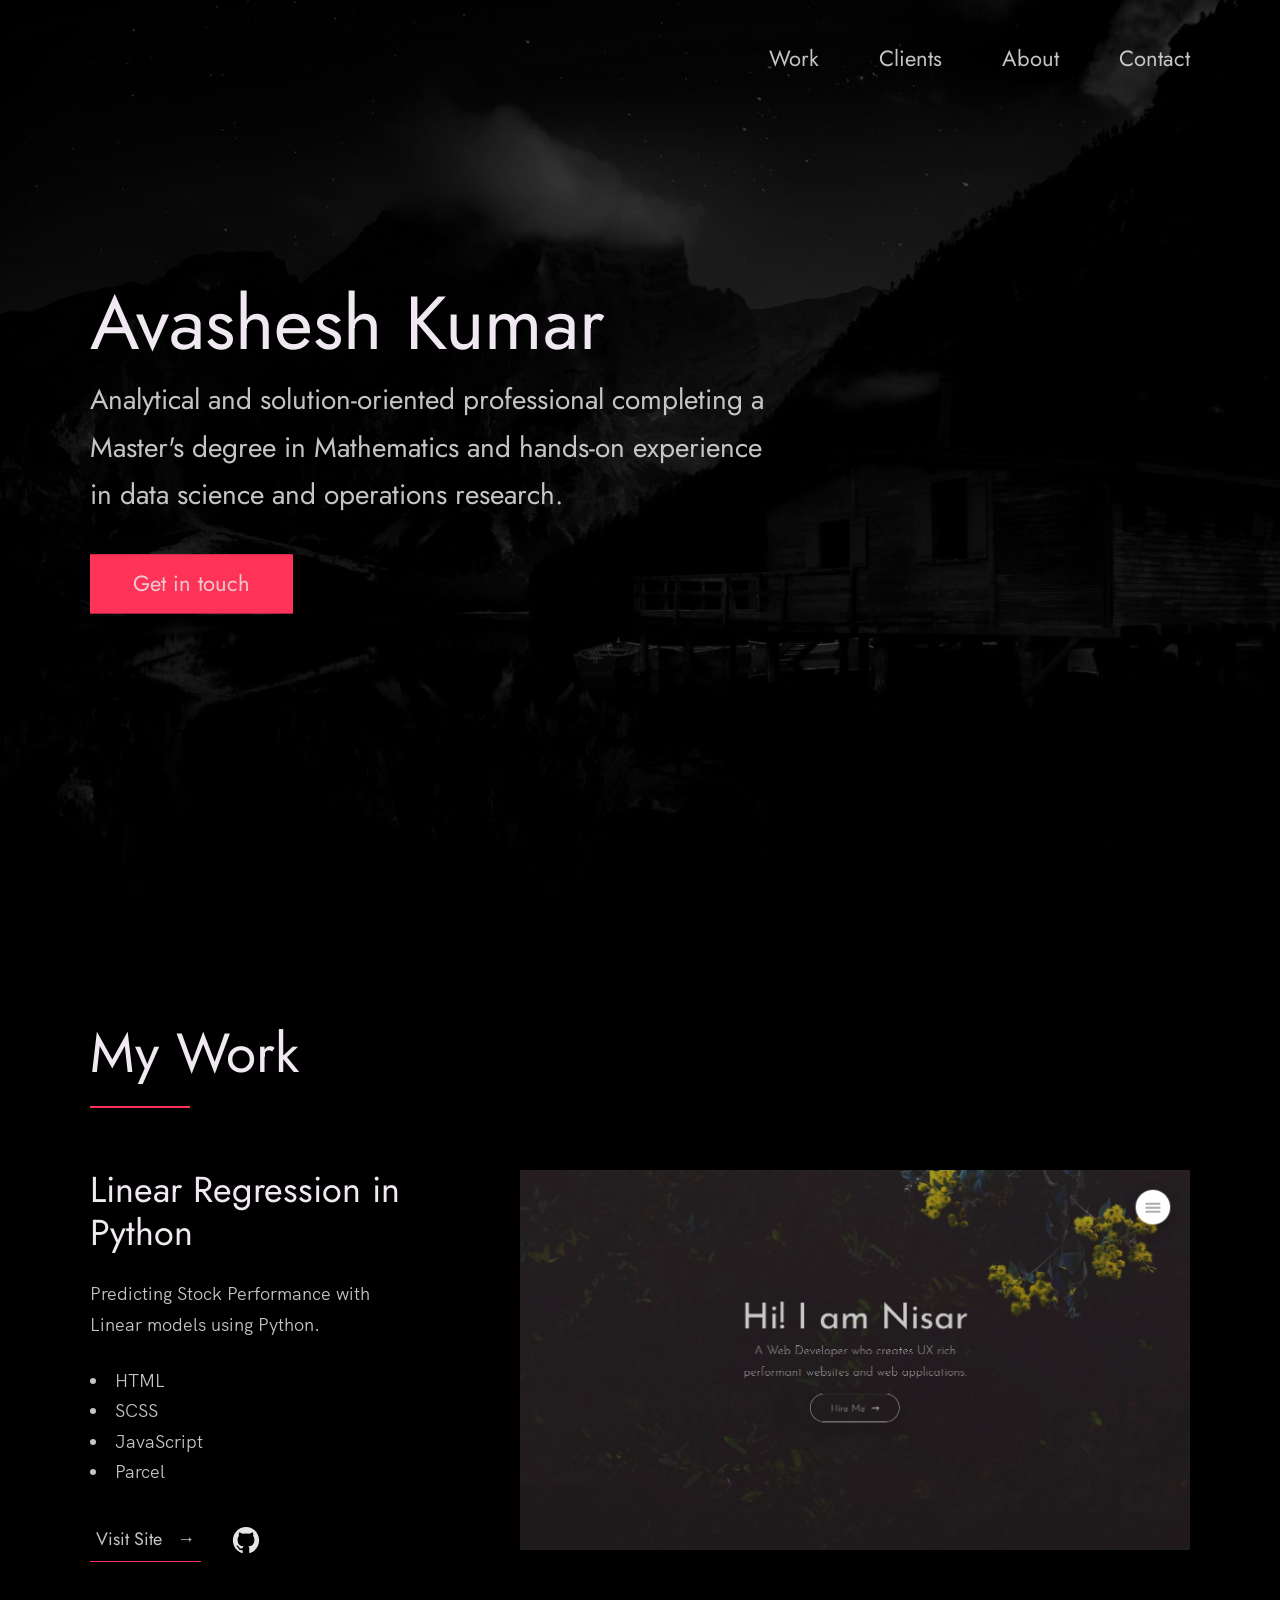
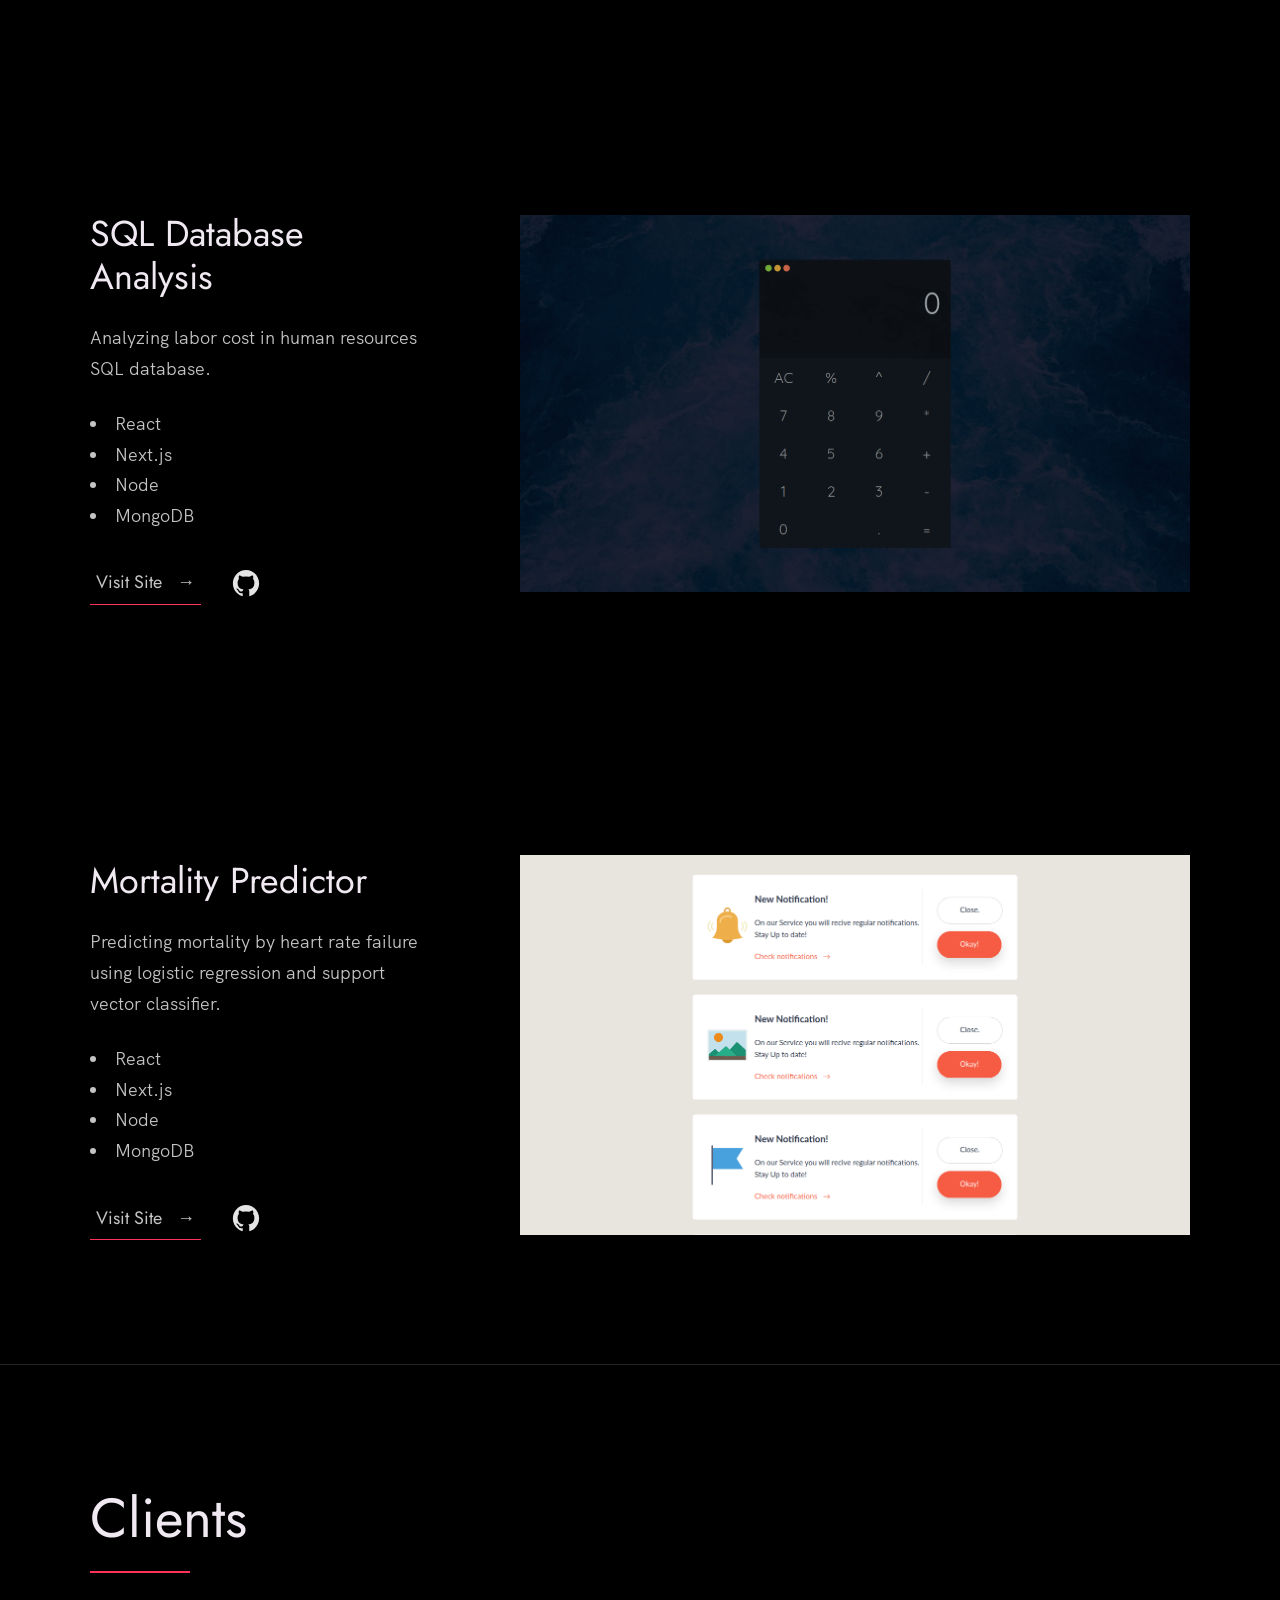
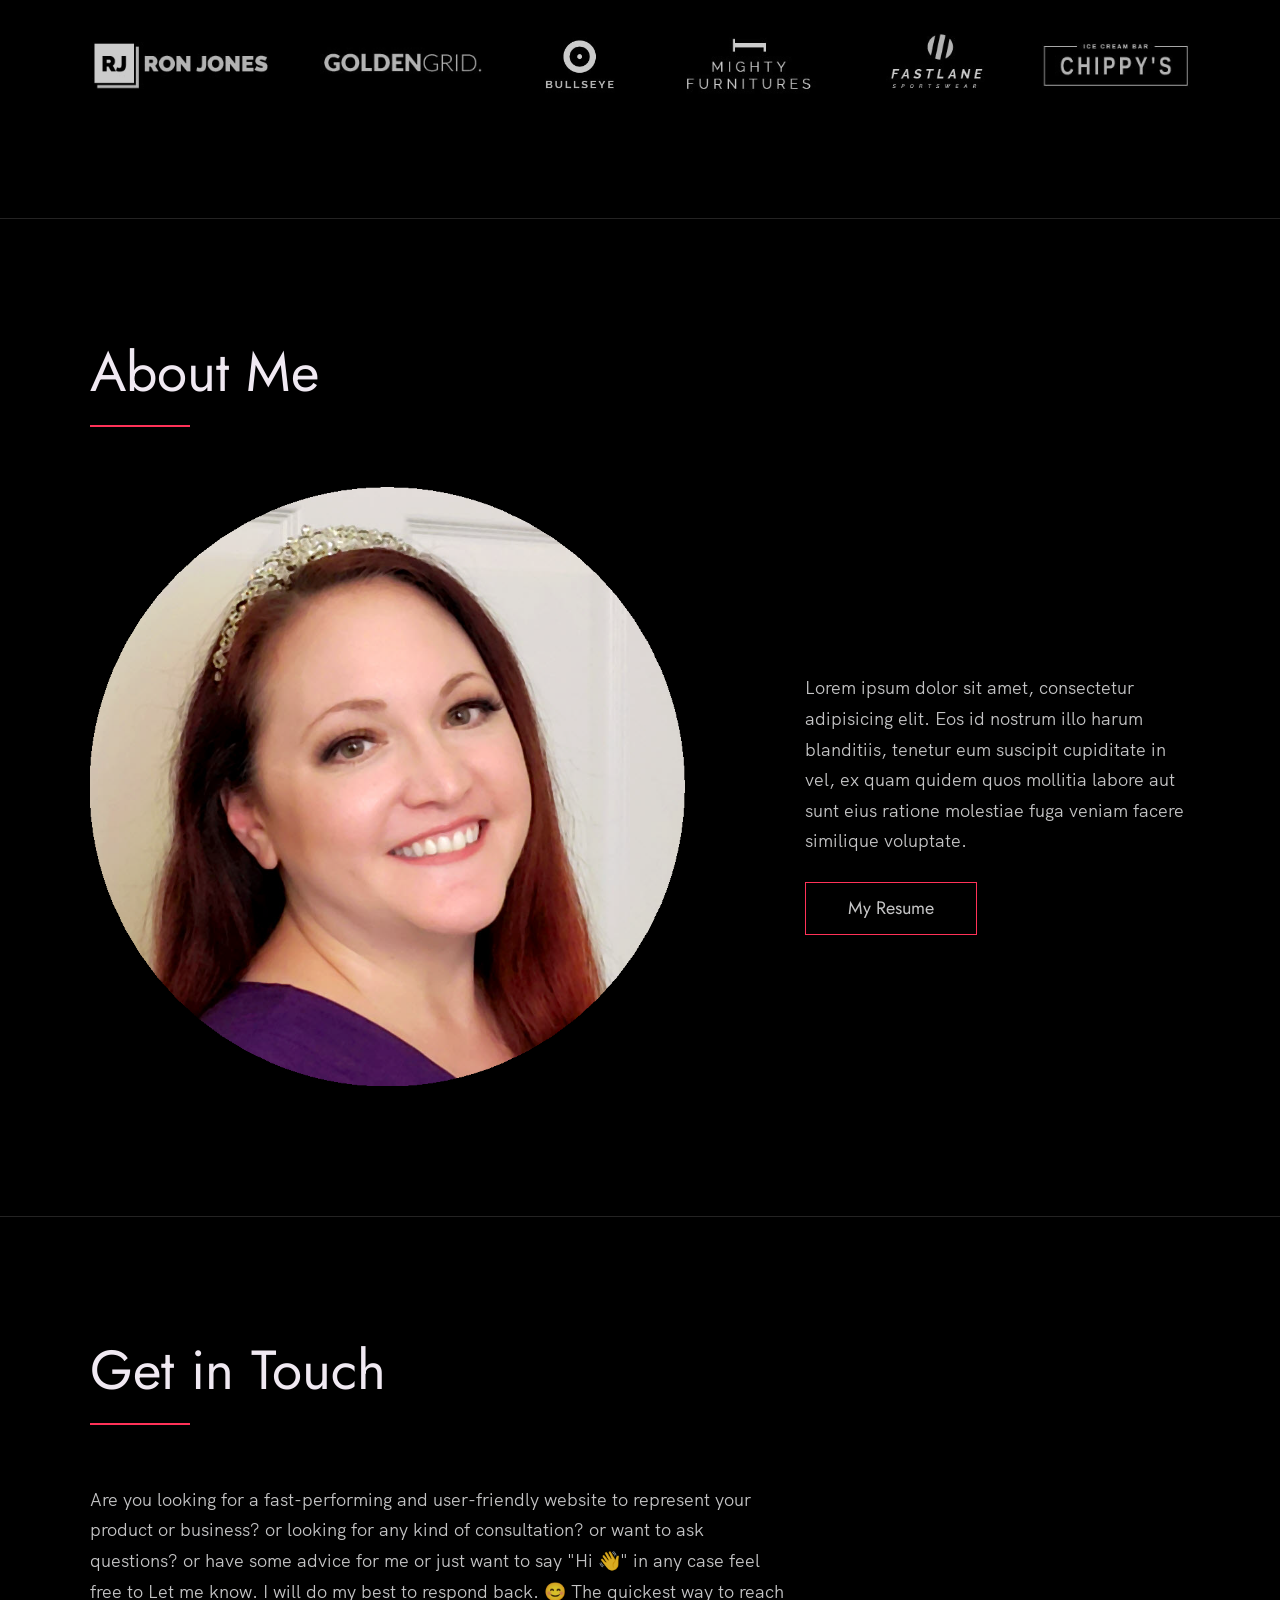
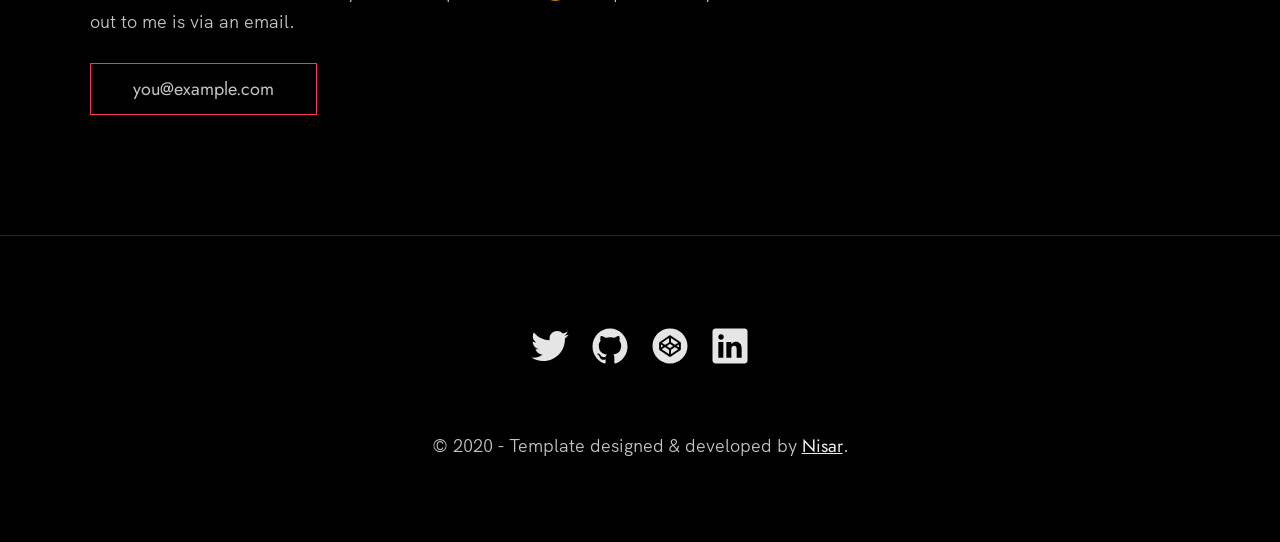
==== index.html @ 76721d49 "Update index.html" ====
<!-- 
  Hello 😊.

  This template is designed and developed by Nisar Hassan Naqvi
  for anyone to use for free or customize the way they like.

  Github Repo: https://github.com/nisarhassan12/portfolio-template/
  My Website: https://nisar.dev

  For business & inquires, contact me => syednisarhassan12@gmail.com
-->

<!--
  Follow the instructions written in comments to create your stunning portfolio
-->

<!DOCTYPE html>
<html lang="en">

<head>
  <meta charset="UTF-8" />
  <meta name="viewport" content="width=device-width, initial-scale=1.0" />
  <link rel="shortcut icon" type="image/png" href="./images/favicon.png" />

  <!-- Put your site title here -->
  <title>
    Avashesh Kumar | Data Scientist, Mathematics Graduate.
  </title>

  <meta name="description" content="Skilled in Python programming, data analysis, and algorithm development, combined with excellent problem-solving capabilities and a dedication to continuous learning.">
  <!-- Add some coding keywords below, Ex: (React, CSS etc) -->
  <meta name="keywords" content="Avashesh Kumar, Python, Data Science, AWS, Machine Learning, SQL, Tableau." />
  <link rel="stylesheet" href="index.css" />
</head>

<body>

  <!-- ***** Header ***** -->

  <header class="header" role="banner" id="top">
    <div class="row">
      <nav class="nav" role="navigation">
        <ul class="nav__items">
          <li class="nav__item"><a href="#work" class="nav__link">Work</a></li>
          <li class="nav__item"><a href="#clients" class="nav__link">Clients</a></li>
          <li class="nav__item">
            <a href="#about" class="nav__link">About</a>
          </li>
          <li class="nav__item">
            <a href="#contact" class="nav__link">Contact</a>
          </li>
        </ul>
      </nav>
    </div>
    <div class="header__text-box row">
      <div class="header__text">
        <h1 class="heading-primary">
          <!-- Replace the following name with your name -->
          <span>Avashesh Kumar</span>
        </h1>
        <!-- Put a small paragraph about yourself -->
        <p>Analytical and solution-oriented professional completing a Master's degree in Mathematics and hands-on experience in data science and operations research.</p>
        <a href="#contact" class="btn btn--pink">Get in touch</a>
      </div>
    </div>
  </header>

  <main role="main">

    <!-- ***** Work ***** -->

    <section class="work" id="work">
      <div class="row">
        <h2>My Work</h2>
        <div class="work__boxes">

          <!-- Each div with the work__box class is a project. -->

          <div class="work__box">
            <div class="work__text">
              <h3>Linear Regression in Python</h3>
              <p>
                Predicting Stock Performance with Linear models using Python.
              </p>
              <ul class="work__list">
                <li>HTML</li>
                <li>SCSS</li>
                <li>JavaScript</li>
                <li>Parcel</li>
              </ul>

              <div class="work__links">
                <a href="https://github.com/Avashesh07/Avashesh07.github.io/tree/main/Analyse%20stock%20performance%20with%20linear%20regression" target="_blank" class="link__text">
                  Visit Site <span>&rarr;</span>
                </a>
                <a href="https://github.com/Avashesh07/Avashesh07.github.io/tree/main/Analyse%20stock%20performance%20with%20linear%20regression" title="View Source Code" target="_blank">
                  <img src="./images/github.svg" class="work__code" alt="GitHub">
                </a>
              </div>
            </div>
            <div class="work__image-box">
              <img src="./images/project-1.png" class="work__image" alt="Project 1" />
            </div>
          </div>

          <div class="work__box">
            <div class="work__text">
              <h3>SQL Database Analysis</h3>
              <p>
                Analyzing labor cost in human resources SQL database.
              </p>
              <ul class="work__list">
                <li>React</li>
                <li>Next.js</li>
                <li>Node</li>
                <li>MongoDB</li>
              </ul>

              <div class="work__links">
                <a href="#" class="link__text">
                  Visit Site <span>&rarr;</span>
                </a>
                <a href="#">
                  <img src="./images/github.svg" class="work__code" title="View Source Code" alt="GitHub">
                </a>
              </div>
            </div>
            <div class="work__image-box">
              <img src="./images/project-2.png" class="work__image" alt="Project 1" />
            </div>
          </div>

          <div class="work__box">
            <div class="work__text">
              <h3>Mortality Predictor</h3>
              <p>
                Predicting mortality by heart rate failure using logistic regression and support vector classifier.
              </p>
              <ul class="work__list">
                <li>React</li>
                <li>Next.js</li>
                <li>Node</li>
                <li>MongoDB</li>
              </ul>

              <div class="work__links">
                <a href="#" class="link__text">
                  Visit Site <span>&rarr;</span>
                </a>
                <a href="#">
                  <img src="./images/github.svg" class="work__code" title="View Source Code" alt="GitHub">
                </a>
              </div>
            </div>
            <div class="work__image-box">
              <img src="./images/project-3.png" class="work__image" alt="Project 3" />
            </div>
          </div>
        </div>
      </div>
    </section>

    <!-- ***** Clients ***** -->

    <section class="client" id="clients">
      <div class="row">
        <h2>Clients</h2>
        <div class="client__logos">
          <!-- Add logos of the clients or companies you'have worked with. -->
          <img src="./images/ronjones.png" class="client__logo" alt="Company 2" />
          <img src="./images/goldengrid.png" class="client__logo" alt="Company 3" />
          <img src="./images/bullseye.png" class="client__logo" alt="Company 1" />
          <img src="./images/mighty-furnitures.png" class="client__logo" alt="Company 1" />
          <img src="./images/fastlane.png" class="client__logo" alt="Company 3" />
          <img src="./images/chippy.png" class="client__logo" alt="Company 1" />
        </div>
      </div>
    </section>

    <!-- ***** About ***** -->

    <section class="about" id="about">
      <div class="row">
        <h2>About Me</h2>
        <div class="about__content">
          <div class="about__text">
            <!-- Replace the below paragraph with info about yourself -->
            <p>
              Lorem ipsum dolor sit amet, consectetur adipisicing elit. Eos id
              nostrum illo harum blanditiis, tenetur eum suscipit cupiditate
              in vel, ex quam quidem quos mollitia labore aut sunt eius
              ratione molestiae fuga veniam facere similique voluptate.
            </p>
            <!-- Provide a link to your resume -->
            <a href="#" class="btn">My Resume</a>
          </div>

          <div class="about__photo-container">
            <!-- Add a nice photo of yourself -->
            <img class="about__photo" src="./images/shelley.png" alt="" />
          </div>
        </div>
      </div>
    </section>
  </main>

  <!-- ***** Contact ***** -->

  <section class="contact" id="contact">
    <div class="row">
      <h2>Get in Touch</h2>
      <div class="contact__info">
        <p>
          Are you looking for a fast-performing and user-friendly website to
          represent your product or business? or looking for any kind of
          consultation? or want to ask questions? or have some advice for me
          or just want to say "Hi 👋" in any case feel free to Let me know. I
          will do my best to respond back. 😊 The quickest way to reach out to
          me is via an email.
        </p>
        <!-- Replace the email with yours -->
        <a href="mailto:you@example.com" class="btn">you@example.com</a>
      </div>
    </div>
  </section>

  <!-- ***** Footer ***** -->

  <footer role="contentinfo" class="footer">
    <div class="row">
      <!-- Update the links to point to your accounts -->
      <ul class="footer__social-links">
        <li class="footer__social-link-item">
          <a href="https://twitter.com/nisarhassan12/" title="Link to Twitter Profile">
            <img src="./images/twitter.svg" class="footer__social-image" alt="Twitter">
          </a>
        </li>
        <li class="footer__social-link-item">
          <a href="https://github.com/nisarhassan12/" title="Link to Github Profile">
            <img src="./images/github.svg" class="footer__social-image" alt="Github">
          </a>
        </li>
        <li class="footer__social-link-item">
          <a href="https://codepen.io/nisar_hassan" title="Link to Codepen Profile">
            <img src="./images/codepen.svg" class="footer__social-image" alt="Codepen">
          </a>
        </li>
        <li class="footer__social-link-item">
          <a href=https://www.linkedin.com/in/nisar-hassan-naqvi-413466199/">
            <img src="./images/linkedin.svg" title="Link to Linkedin Profile" class="footer__social-image" alt="Linkedin">
          </a>
        </li>
      </ul>

      <!-- If you give me some credit by keeping the below paragraph, will be huge for me 😊 Thanks. -->
      <p>
        &copy; 2020 - Template designed & developed by <a href="https://nisar.dev" class="link">Nisar</a>.
      </p>
      <div class="footer__github-buttons">
        <iframe
          src="https://ghbtns.com/github-btn.html?user=nisarhassan12&repo=portfolio-template&type=watch&count=true"
          frameborder="0" scrolling="0" width="170" height="20" title="Watch Portfolio Template on GitHub">
        </iframe>
      </div>
    </div>
  </footer>

  <a href="#top" class="back-to-top" title="Back to Top">
    <img src="./images/arrow-up.svg" alt="Back to Top" class="back-to-top__image"/>
  </a>
  <script src="./index.js"></script>
</body>

</html>
---- index.css ----
/* --------------------------------------- */
/* ----- Basic Setup ----- */
/* --------------------------------------- */

@font-face {
    font-family: 'Hk Grotesk';
    font-style: normal;
    font-weight: 400;
    src: url('./fonts/HKGrotesk-Regular.woff') format('woff');
}

@font-face {
    font-family: 'Jost';
    font-style: normal;
    font-weight: 400;
    src: url('./fonts/Jost-Regular.ttf') format('woff');
}

* {
    margin: 0;
    padding: 0;
    box-sizing: inherit;
}

:root {
    --font-size-small: 1.8rem;
    --font-size-normal: 2.2rem;
    --font-size-medium: 2.8rem;
    --font-size-medium-1: 3.6rem;
    --font-size-large: 5.5rem;
    --font-size-huge: 7.5rem;
    --font-stack: 'Hk Grotesk', sans-serif;

    --line-height-normal: 1.7;
    --line-height-small: 1.2;

    --black: #000;
    --pink: #ff3258;
    --white: #f0e9f2;
    --white-1: #e5e5e6da;


    --container-max-width: 1180px;
    --container-normal-width: 800px;
    --container-medium-width: 700px; 
    --container-small-width: 500px;

    --gutter-huge: 12rem;
    --gutter-medium: 6rem;
    --gutter-normal: 3rem;
    --gutter-small-1: 2.5rem;
    --gutter-small: 2rem;

    --border-light: 1px solid rgb(36, 35, 35);
}

html {
    font-size: 62.5%; /* (16/10)*100 = 62.5% => 1rem = 10px */
    box-sizing: border-box;
    scroll-behavior: smooth;
}

@media(max-width: 1000px) {
    html {
        font-size: 52%;
    }
}

body {
    font-size: var(--font-size-small);
    font-family: var(--font-stack);
    font-weight: 400;
    color: var(--white-1);
    line-height: var(--line-height-normal);
    background: var(--black);
    overflow-x: hidden;
}

.row {
    max-width: var(--container-max-width);
    margin: 0 auto;
}

@media(max-width: 1340px) {
    .row {
        max-width: 1100px;
    }
}

@media(max-width: 1240px) {
    .row {
        padding: 0 var(--gutter-medium);
    }
}

@media(max-width: 600px) {
    .row {
        padding: 0 var(--gutter-normal);
    }
}

@media(max-width: 600px) {
    .row {
        padding: 0 var(--gutter-small);
    }
}

section {
    padding: var(--gutter-huge) 0;
    border-bottom: var(--border-light);
}

img {
    object-fit: contain;
    max-width: 100%;
}

/* --------------------------------------- */
/* ----- Headlines and Paragraphs ----- */
/* --------------------------------------- */

h1,
h2,
h3 {
    font-family: 'Jost', sans-serif;
    font-weight: 400;
    line-height: var(--line-height-small);
    color: var(--white);
}

.heading-primary {
    line-height: 1;
    font-size: var(--font-size-huge);
    font-weight: 400;
}

@media(max-width: 900px) {
    .heading-primary {
        font-size: 6.5rem;
    }
}

h2 {
    font-size: var(--font-size-large);
    margin-bottom: var(--gutter-medium);
}

h2::after {
    content: '';
    display: block;
    height: 2px;
    width: 10rem;
    background: var(--pink);
    margin: var(--gutter-small) 0;
}

h3 {
    font-size: var(--font-size-medium-1);
    margin-bottom: var(--gutter-small);
}

@media(max-width: 500px) {
    .heading-primary {
        font-size: var(--font-size-large);
    }

    h2 {
        font-size: var(--font-size-medium-1);
    }

    h3 {
        font-size: var(--font-size-medium);
    }
}

p {
    margin: var(--gutter-small-1) 0;
}

@media(max-width: 900px) {
    p { 
        max-width: var(--container-small-width);
    }
}

/* --------------------------------------- */
/* ----- Buttons and Links ----- */
/* --------------------------------------- */

a {
    color: var(--white);
    font-weight: 400;
    font-family: 'Jost', sans-serif;
    transition: all .2s;
    outline: 2px solid transparent;
}

::-moz-focus-inner {
    border: 0;
}

button:focus,
a:focus {
    outline: 2px solid var(--pink);
}

body:not(.user-is-tabbing) button:focus,
body:not(.user-is-tabbing) a:focus {
    outline: none;
}

.link:hover {
    color: var(--pink);
}

.btn {
    position: relative;
    display: inline-block;
    padding: 1rem 4.2rem;
    text-decoration: none;
    color: inherit;
    border: 1px solid  var(--pink);
    font-weight: 400;
}

.btn:focus {
    outline: none;
}

.btn::after {
    content: '';
    display: block;
    position: absolute;
    top: 0;
    left: 0;
    right: 100%;
    background: var(--white);
    height: 100%;
    z-index: -1;
    transition: all 0.2s cubic-bezier(1, 0.68, 0.16, 0.9);
}

.btn:hover::after,
.btn:focus::after {
    right: 0;
    background: var(--pink);
}

.btn--pink {
    background: var(--pink);
    transition: all 0.2s;
}

.btn--pink::after {
    display: none;
}

.btn--pink:hover,
.btn--pink:focus {
    background: transparent;
}

.link__text {
    position: relative;
    display: inline-block;
    padding: .6rem;
    color: inherit;
    text-decoration: none;
    border-bottom: 1px solid var(--pink);
}

.link__text::after {
    content: '';
    display: block;
    position: absolute;
    top: 0;
    left: 0;
    right: 100%;
    background: var(--white);
    height: 100%;
    z-index: -1;
    transition: all 0.2s cubic-bezier(1, 0.68, 0.16, 0.9);
}

.link__text:focus {
    outline: none;
}

.link__text:hover::after,
.link__text:focus:after {
    right: 0;
    background: var(--pink);
}

.link__text span {
    padding-left: 1rem;
    font-family: sans-serif;
}

/* ----- Back to Top ----- */

.back-to-top {
    position: fixed;
    bottom: 4rem;
    right: 4rem;
    display: flex;
    justify-content: center;
    align-items: center;
    height: 5.5rem;
    width: 5.5rem;
    background-color: var(--pink);
    border-radius: 50%;
    z-index: 10;
    visibility: hidden;
    transition: all .4s;
}

.back-to-top__image {
    height: 70%;
}

@media(max-width: 900px) {
    .back-to-top {
        right: 2rem;
    }
}

@media(max-width: 500px) {
    .back-to-top {
        right: 1rem;
    }
}

/* --------------------------------------- */
/* ----- Navigation ----- */
/* --------------------------------------- */

.nav {
    display: flex;
    justify-content: flex-end;
    padding: var(--gutter-normal) 0;
}

.nav__items {
    display: flex;
    list-style: none;
}

.nav__item:not(:last-child) {
    margin-right: var(--gutter-medium);
}

@media(max-width: 500px) {
    .nav {
        justify-content: center;
    }
}

@media(max-width: 400px) {
    .nav__item:not(:last-child) {
        margin-right: var(--gutter-normal);
    }
}

@media(max-width: 300px) {
    .nav {
        font-size: var(--font-size-small);
    }
}

.nav__link {
    position: relative;
    display: inline-block;
    padding: 1rem 0;
    text-decoration: none;
    color: inherit;
    transition: all .2s;
}

.nav__link::after {
    content: '';
    position: absolute;
    bottom: 0;
    left: 0;
    right: 100%;
    display: inline-block;
    height: 1rem;
    background: var(--white);
    transition: all 0.25s cubic-bezier(1, 0.68, 0.16, 0.9);
}

.nav__link:hover {
    color: var(--pink);
}

.nav__link:hover::after {
    right: 0;
    height: 2px;
    background: var(--pink);
}

/* --------------------------------------- */
/* ----- Header ----- */
/* --------------------------------------- */

.header {
    background: linear-gradient(rgba(0,0,0, .1), rgba(0,0,0, .4)), 
        url('./images/header.jpg');
    height: 100vh;
    background-size: cover;
    background-position: center;
    background-attachment: fixed;
    font-size: var(--font-size-normal);
}

.header__text {
    position: absolute;
    top: 50%;
    transform: translateY(-50%);
}

.header__text p {
    margin: 1.5rem 0 3.5rem;
    max-width: var(--container-medium-width);
    font-family: 'Jost', sans-serif;
    font-size: var(--font-size-medium);
}

@media(max-width: 500px) {
    .header {
        text-align: center;
    }

    .header__text p {
        transform: scale(.8);
    }
}

/* --------------------------------------- */
/* ----- Work ----- */
/* --------------------------------------- */

.work__box {
    display: flex;
    align-items: center;
}

@media(max-width: 900px) {
    .work__box {
        align-items: initial;
        flex-direction: column-reverse;
    }
}

.work__box:not(:last-child) {
    margin-bottom: 25rem;
}

@media(max-width: 500px) {
    .work__box:not(:last-child) {
        margin-bottom: 20rem;
    }
}

.work__links {
    display: flex;
    align-items: center;
}

.work__text {
    flex: 0 0 30%;
}

.work__list {
    /* list-style-type: square; */
    list-style-position: inside;
    margin-bottom: var(--gutter-normal);
}

.work__code {
    display: block;
    height: 3rem;
    margin-left: var(--gutter-normal);
    transition: all .3s;
}

.work__code:hover {
    transform: scale(1.2);
}

.work__image-box {
    margin-bottom: var(--gutter-normal);
}

@media(min-width: 901px) {
    .work__image-box {
        flex: 1;
        margin: 0 0 0 10rem;
    }
}

@media(max-width: 900px) {
    .work__code {
        height: 4rem;
    }
}

/* --------------------------------------- */
/* ----- Clients ----- */
/* --------------------------------------- */

.client__logos {
    display: flex;
    justify-content: space-between;
    filter: invert(100%) grayscale(100%) opacity(.8);
}

.client__logo {
    height: 6.5rem;
    max-width: 18rem;
}

@media(max-width: 1240px) {
    .client__logos {
        overflow-x: scroll;
        padding: var(--gutter-normal);
    }

    .client__logo:not(:last-of-type) {
        margin-right: var(--gutter-medium);
    }
}

/* --------------------------------------- */
/* ----- About ----- */
/* --------------------------------------- */

.about__content {
    display: flex;
    flex-direction: row-reverse;
    align-items: center;
}

@media(max-width: 900px) {
    .about__content {
        flex-direction: column-reverse;
        align-items: initial;
    }
}

.about__photo-container {
    margin-bottom: var(--gutter-normal);
}

@media(min-width: 901px) {
    .about__text {
        flex: 0 0 35%;
    }
    
    .about__photo-container {
        flex: 1;
        margin: 0 var(--gutter-huge) 0 0;
    }
}

/* --------------------------------------- */
/* ----- Contact ----- */
/* --------------------------------------- */

.contact__info {
    max-width: var(--container-medium-width);
}

/* --------------------------------------- */
/* ----- Footer ----- */
/* --------------------------------------- */

.footer {
    text-align: center;
    padding: var(--gutter-medium) 0 var(--gutter-normal);
}

.footer__social-links {
    display: flex;
    justify-content: center;
    padding: var(--gutter-normal) 0;
    list-style: none;
}

.footer__social-link-item:not(:last-of-type) {
    margin-right: var(--gutter-small);
}

.footer__social-image {
    height: 4rem;
}

.footer__github-buttons {
    display: flex;
    justify-content: center;
}

.footer__github-buttons iframe {
    height: 2.5rem;
    width: 84px;
    transform: translateY(3px);
}

@media(max-width: 500px) {
    .footer {
        padding: var(--gutter-medium) 0;
    } 
}
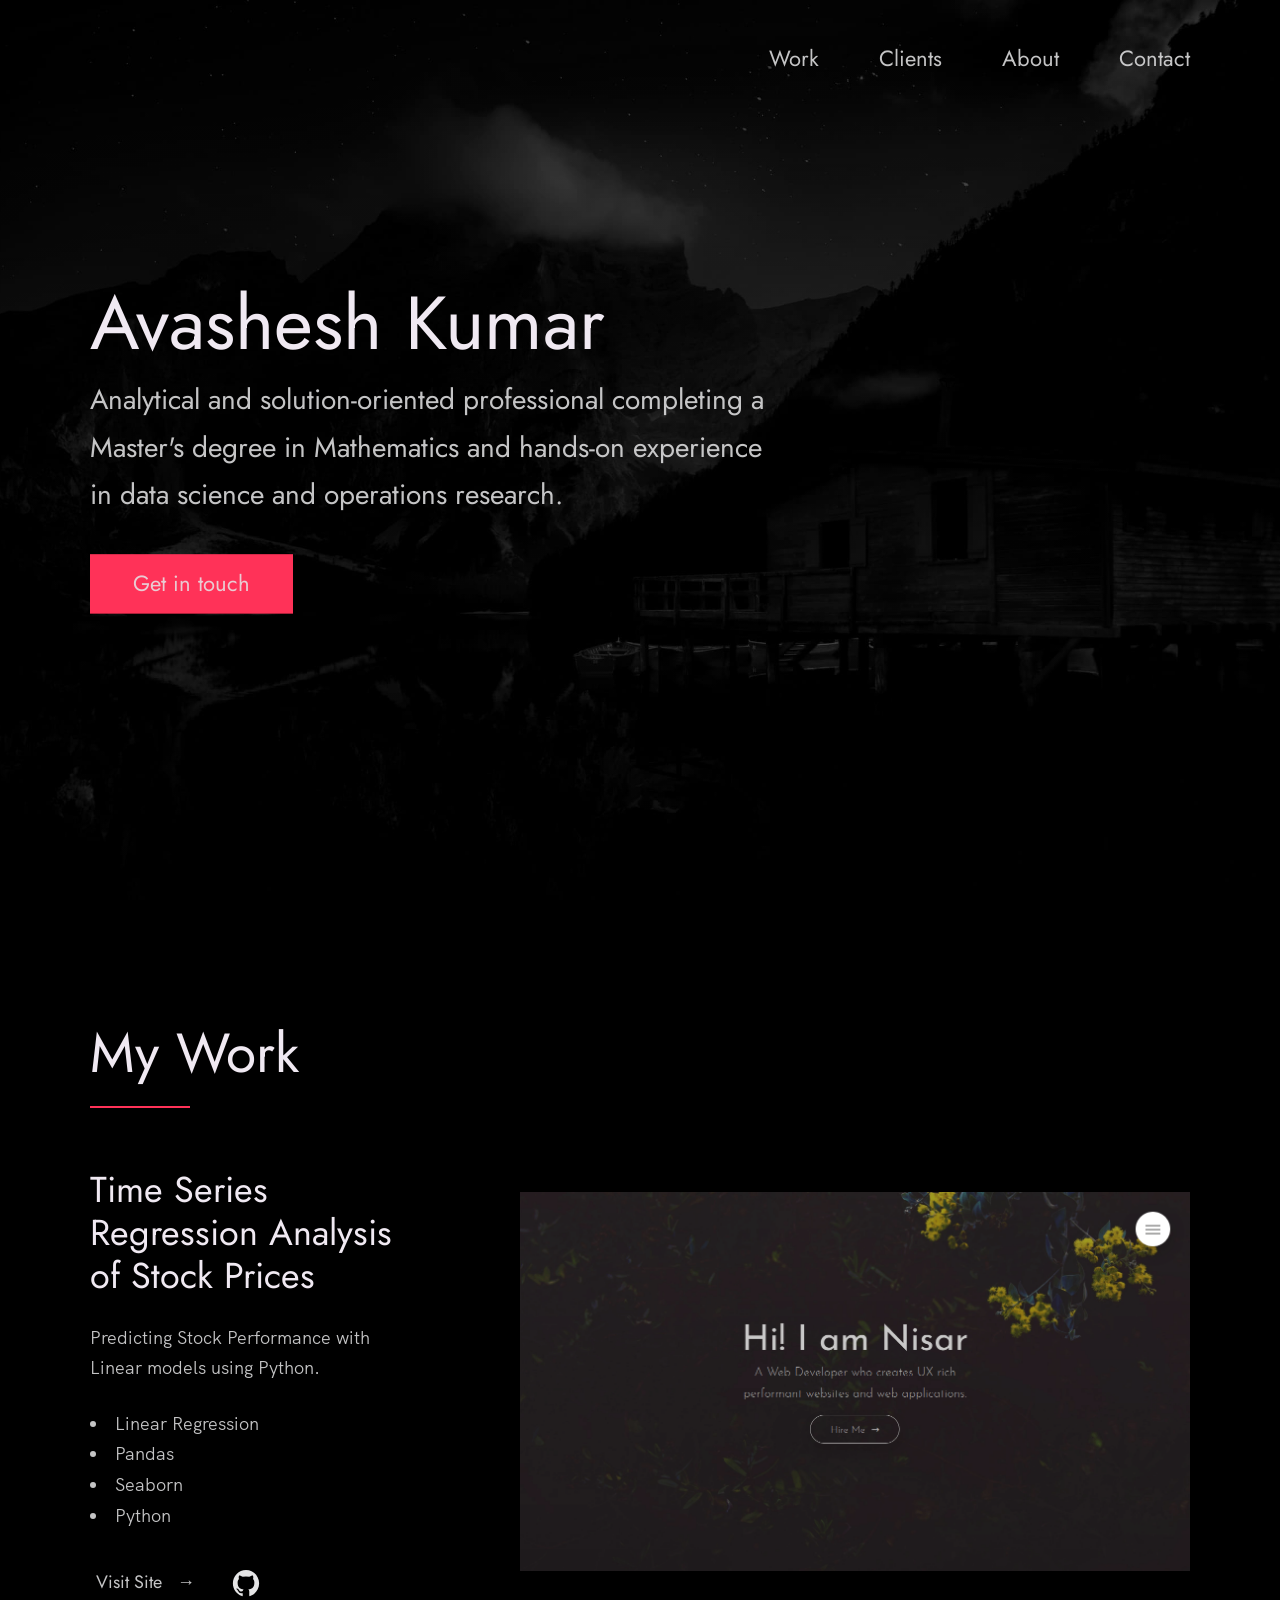
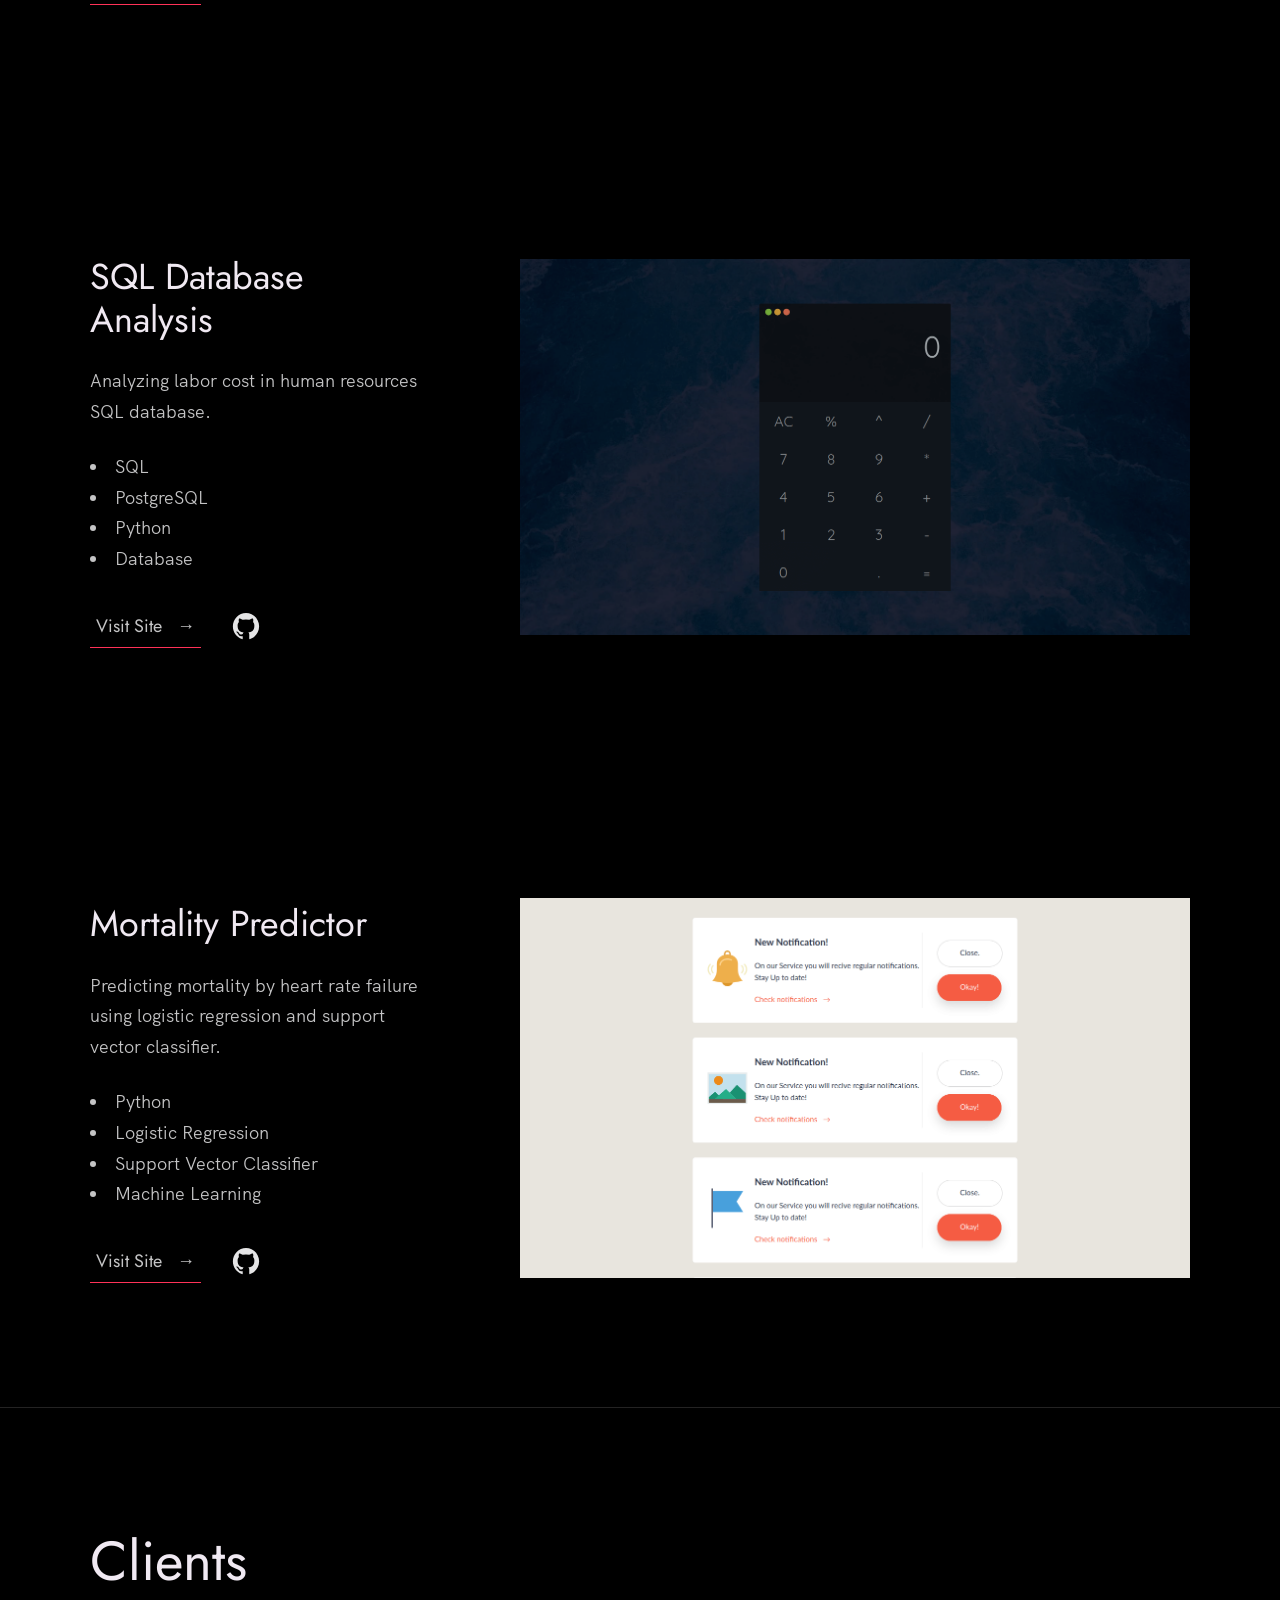
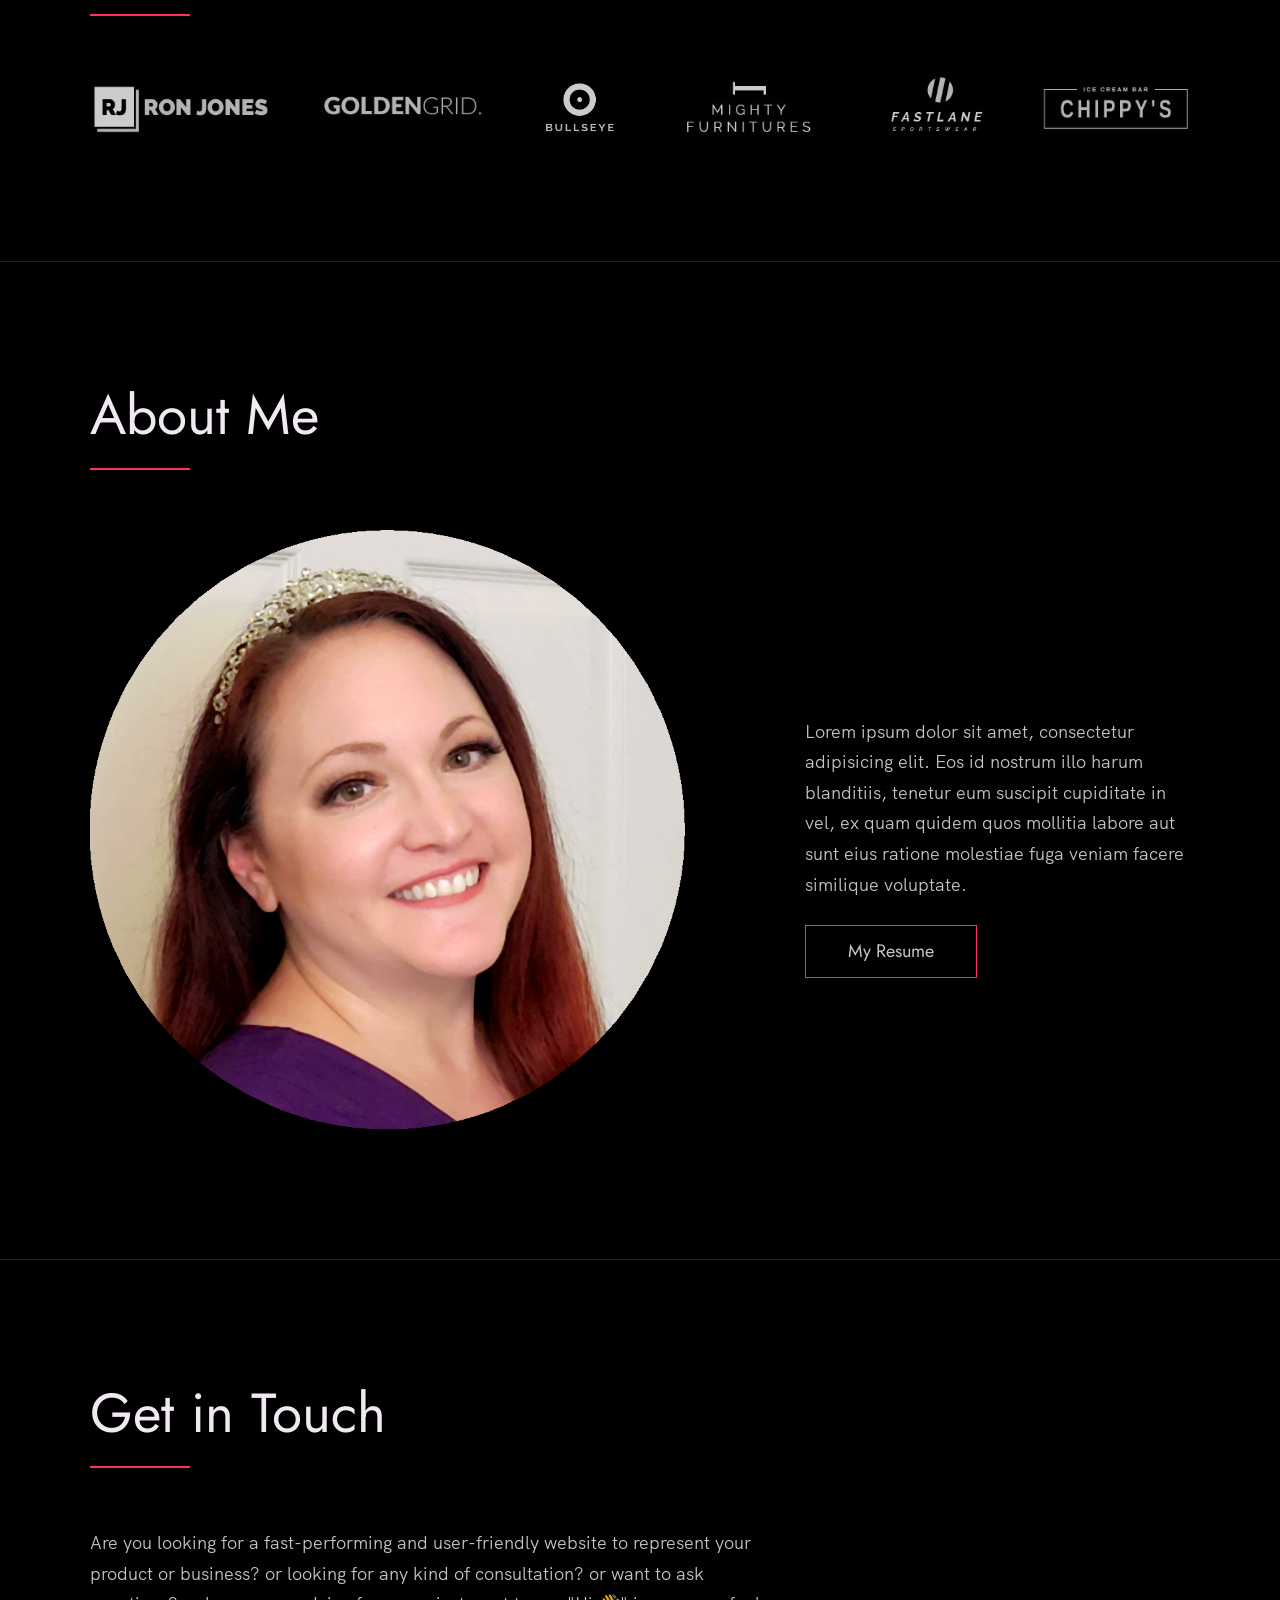
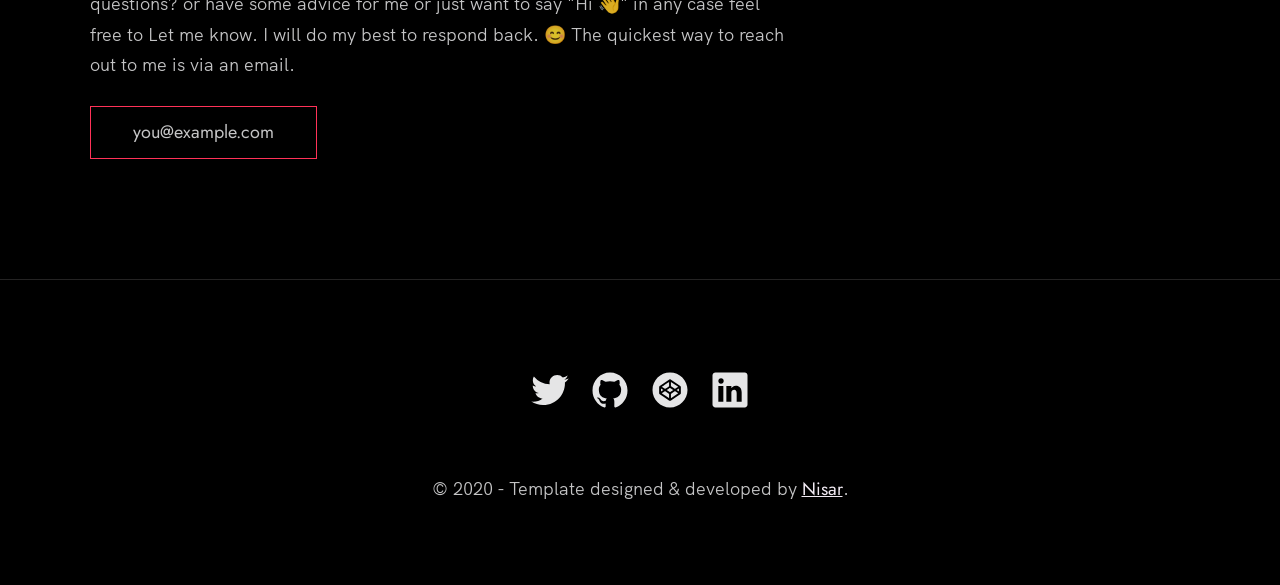
==== commit d4ed82a9: "Update index.html" ====
--- a/index.html
+++ b/index.html
@@ -78,15 +78,15 @@
 
           <div class="work__box">
             <div class="work__text">
-              <h3>Linear Regression in Python</h3>
+              <h3>Time Series Regression Analysis of Stock Prices</h3>
               <p>
                 Predicting Stock Performance with Linear models using Python.
               </p>
               <ul class="work__list">
-                <li>HTML</li>
-                <li>SCSS</li>
-                <li>JavaScript</li>
-                <li>Parcel</li>
+                <li>Linear Regression</li>
+                <li>Pandas</li>
+                <li>Seaborn</li>
+                <li>Python</li>
               </ul>
 
               <div class="work__links">
@@ -110,10 +110,10 @@
                 Analyzing labor cost in human resources SQL database.
               </p>
               <ul class="work__list">
-                <li>React</li>
-                <li>Next.js</li>
-                <li>Node</li>
-                <li>MongoDB</li>
+                <li>SQL</li>
+                <li>PostgreSQL</li>
+                <li>Python</li>
+                <li>Database</li>
               </ul>
 
               <div class="work__links">
@@ -137,10 +137,10 @@
                 Predicting mortality by heart rate failure using logistic regression and support vector classifier.
               </p>
               <ul class="work__list">
-                <li>React</li>
-                <li>Next.js</li>
-                <li>Node</li>
-                <li>MongoDB</li>
+                <li>Python</li>
+                <li>Logistic Regression</li>
+                <li>Support Vector Classifier</li>
+                <li>Machine Learning</li>
               </ul>
 
               <div class="work__links">
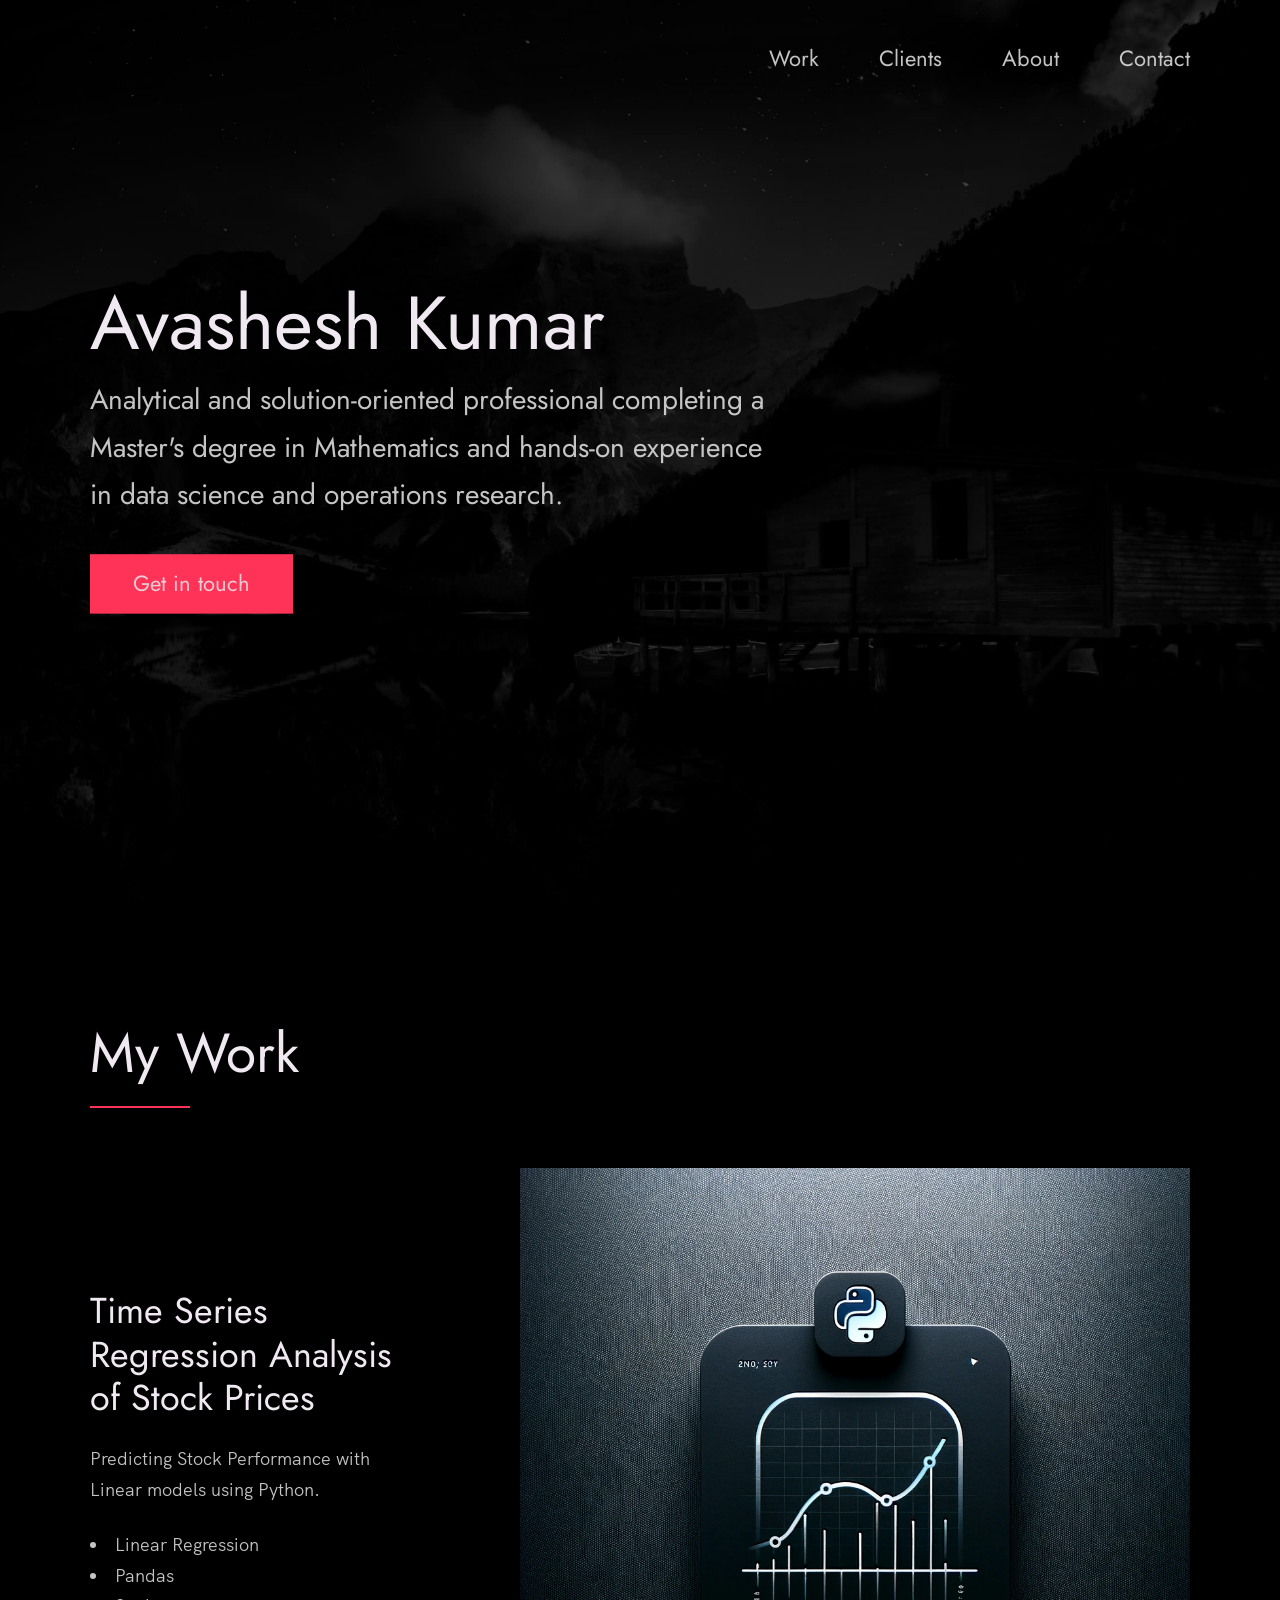
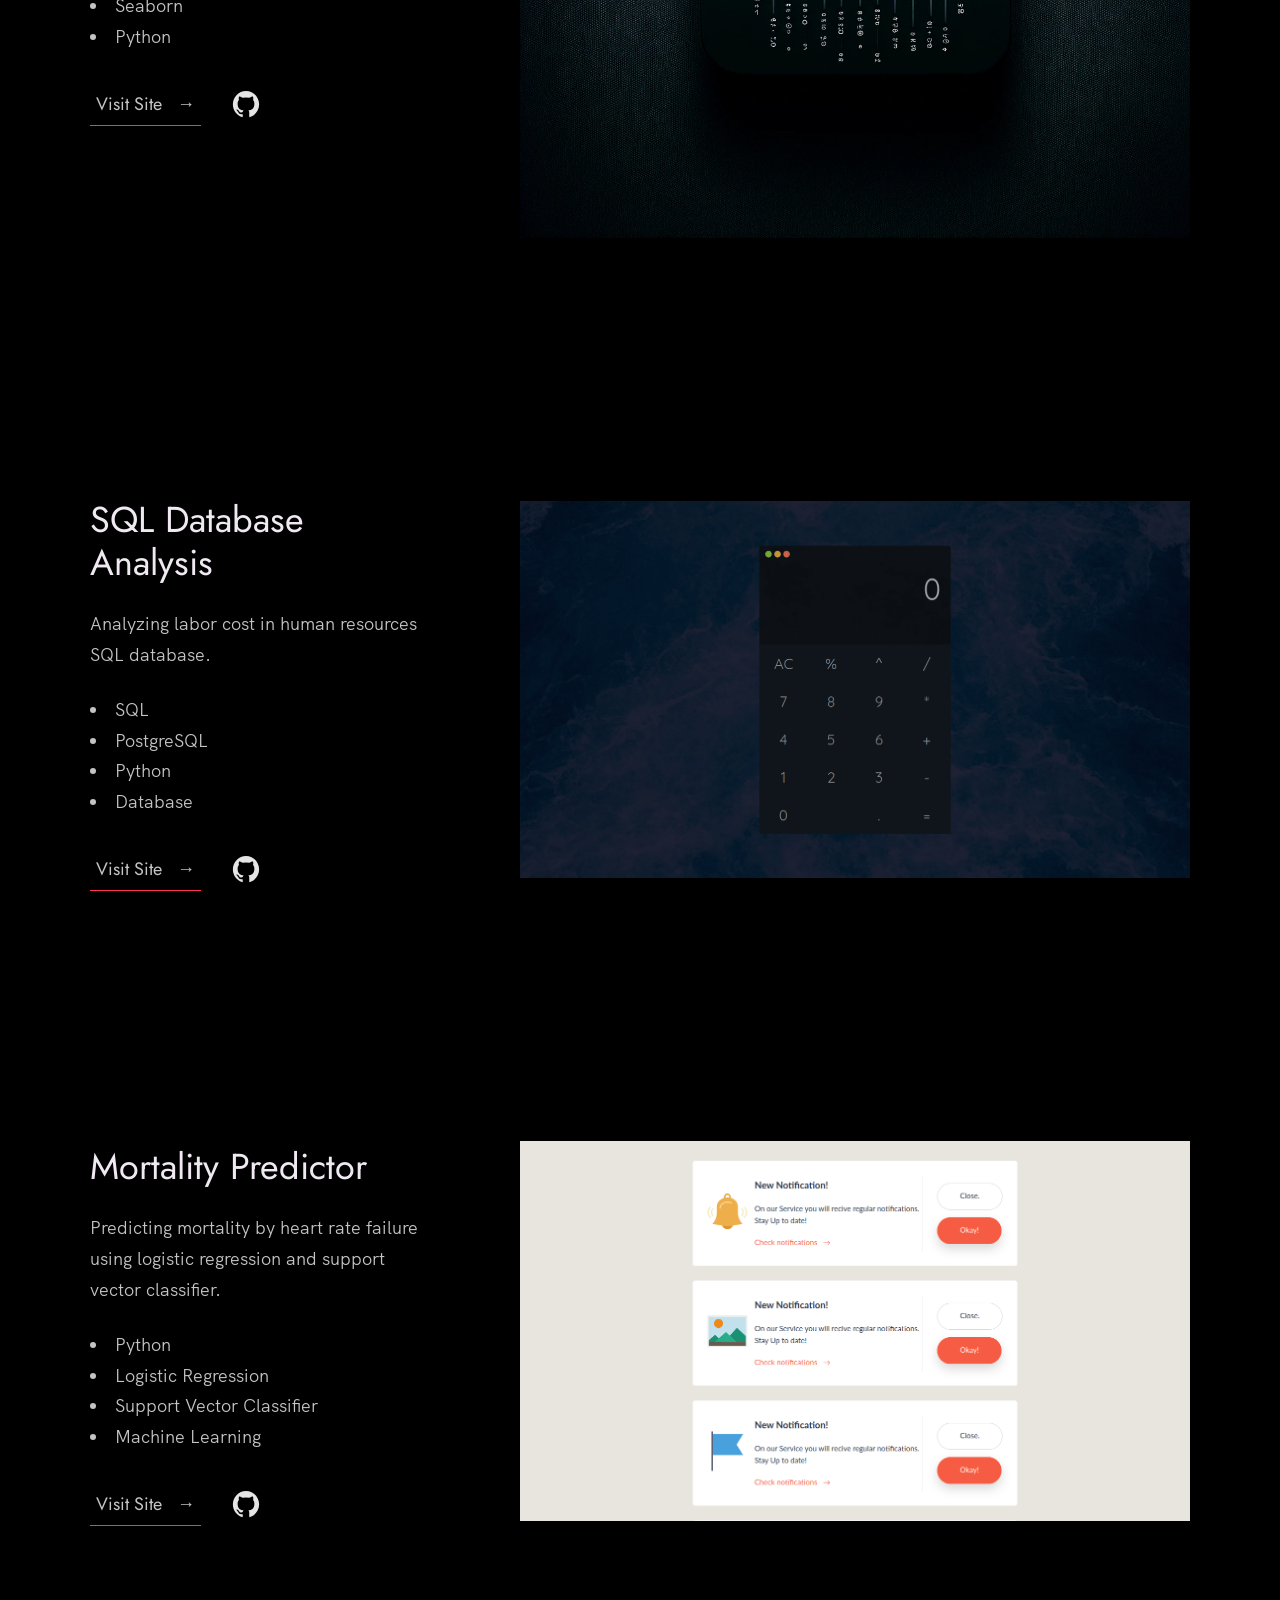
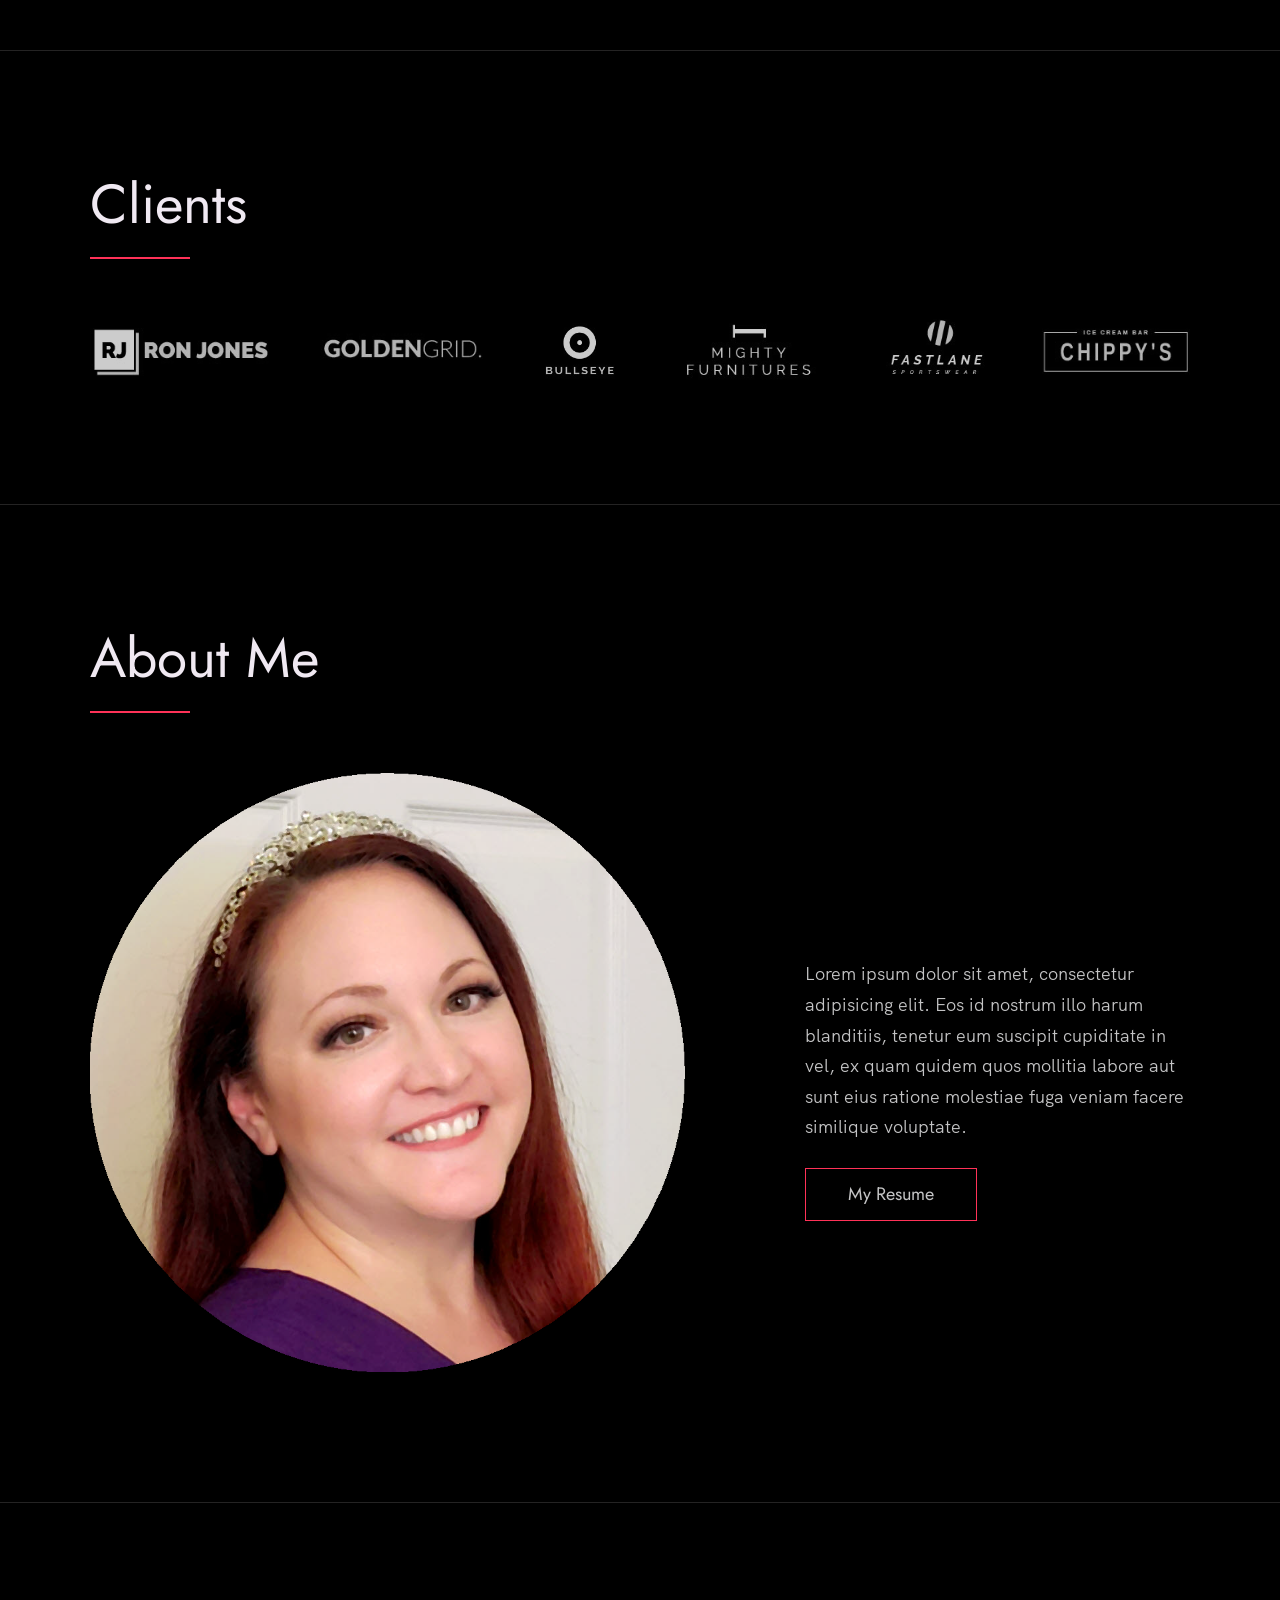
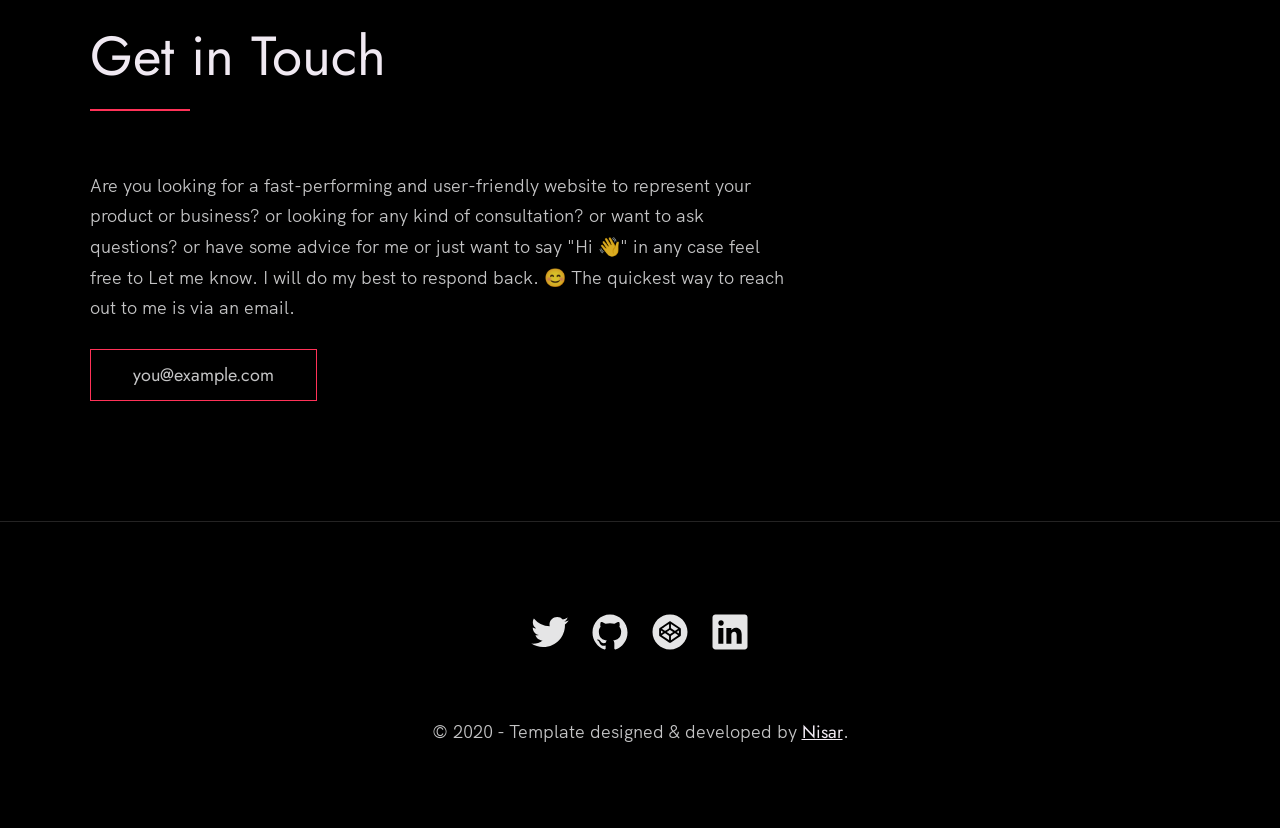
==== commit 97a35b01: "Update index.html added project thumbnail" ====
--- a/index.html
+++ b/index.html
@@ -99,7 +99,7 @@
               </div>
             </div>
             <div class="work__image-box">
-              <img src="./images/project-1.png" class="work__image" alt="Project 1" />
+              <img src="./images/ProjectLR1.webp" class="work__image" alt="Project 1" />
             </div>
           </div>
 
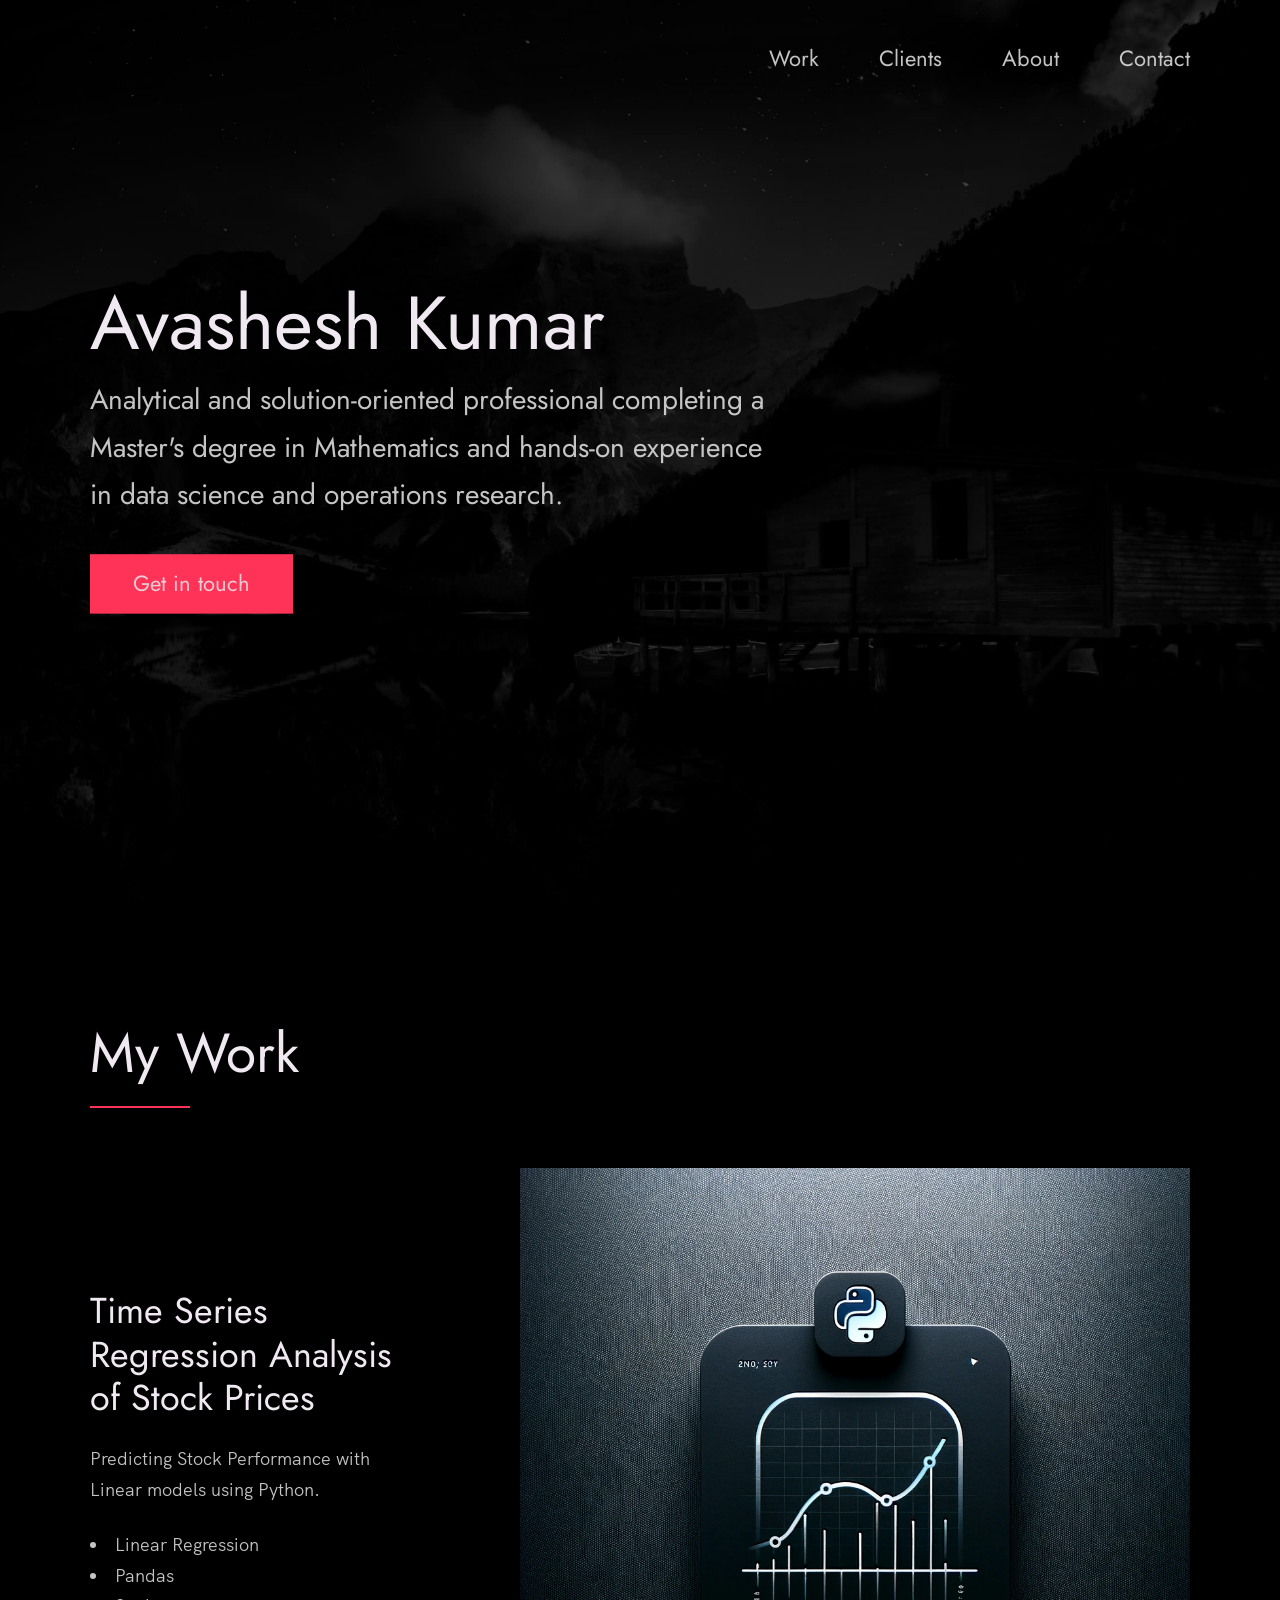
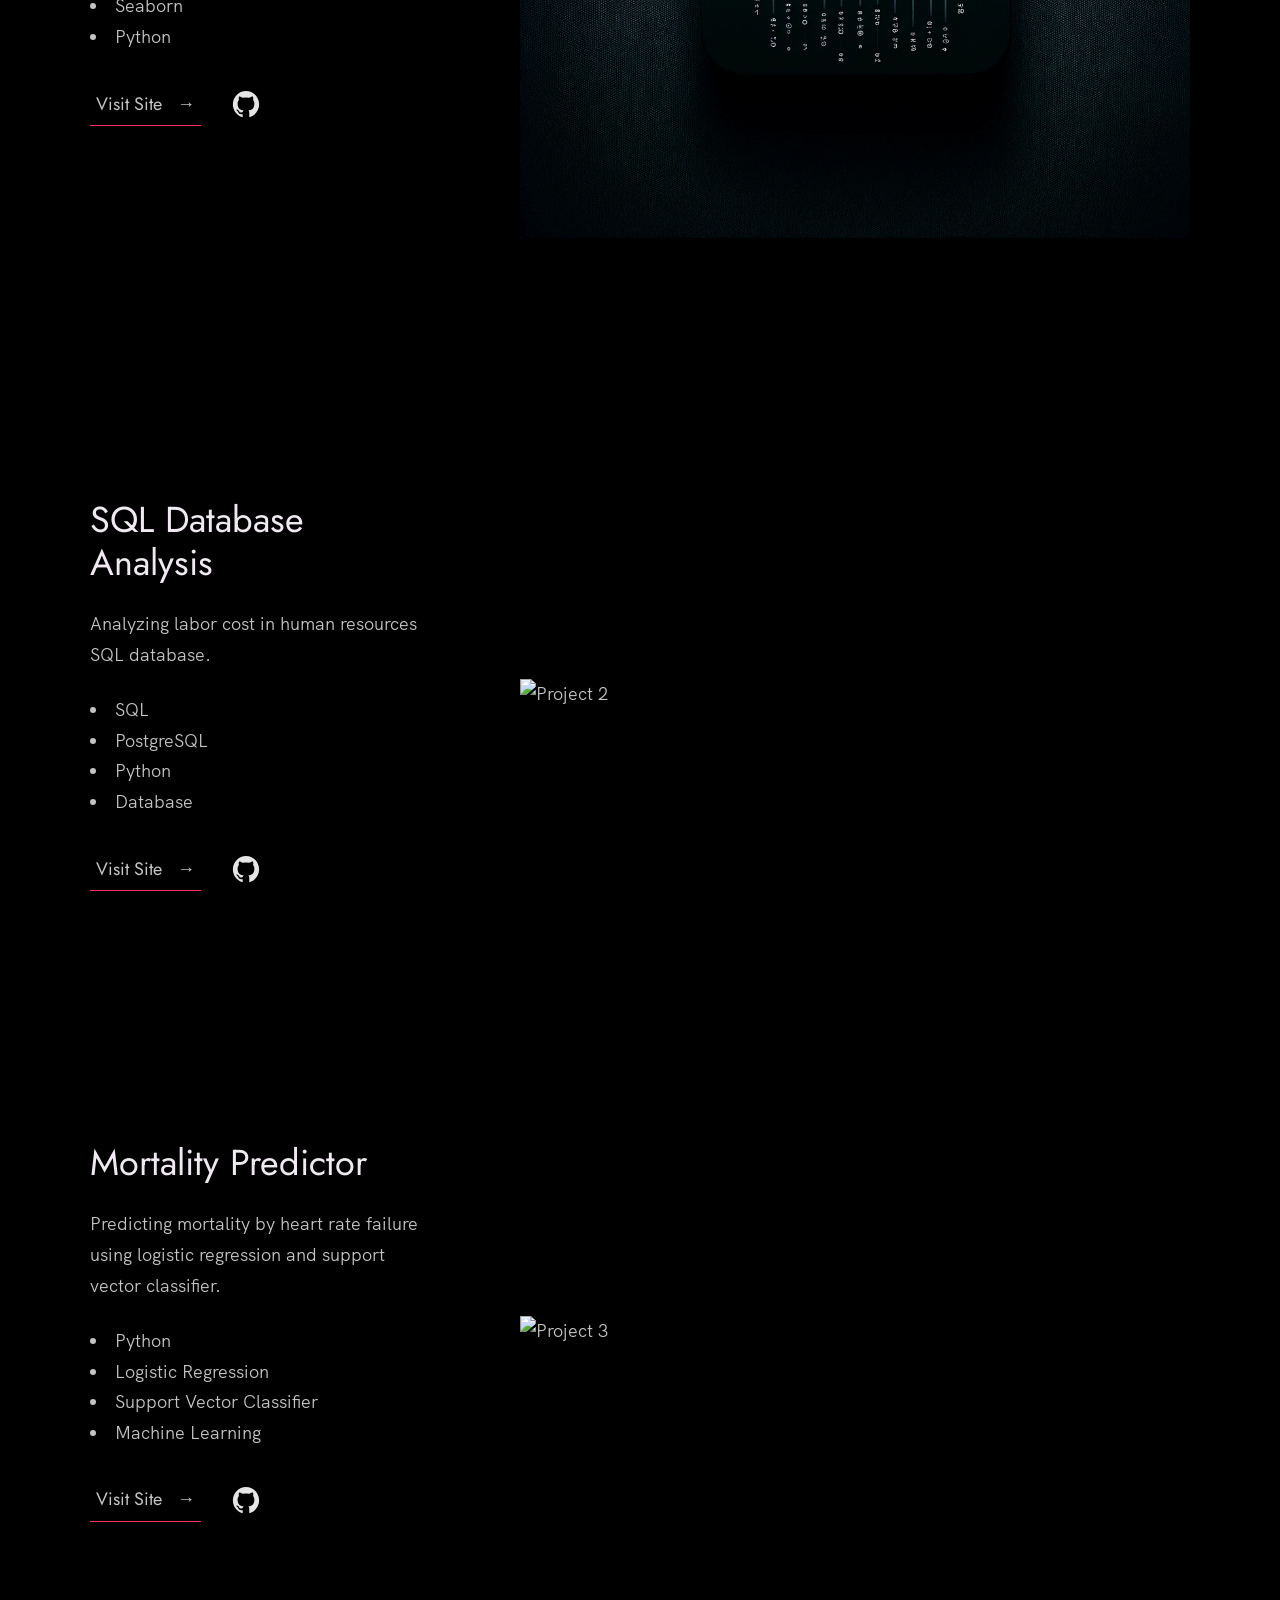
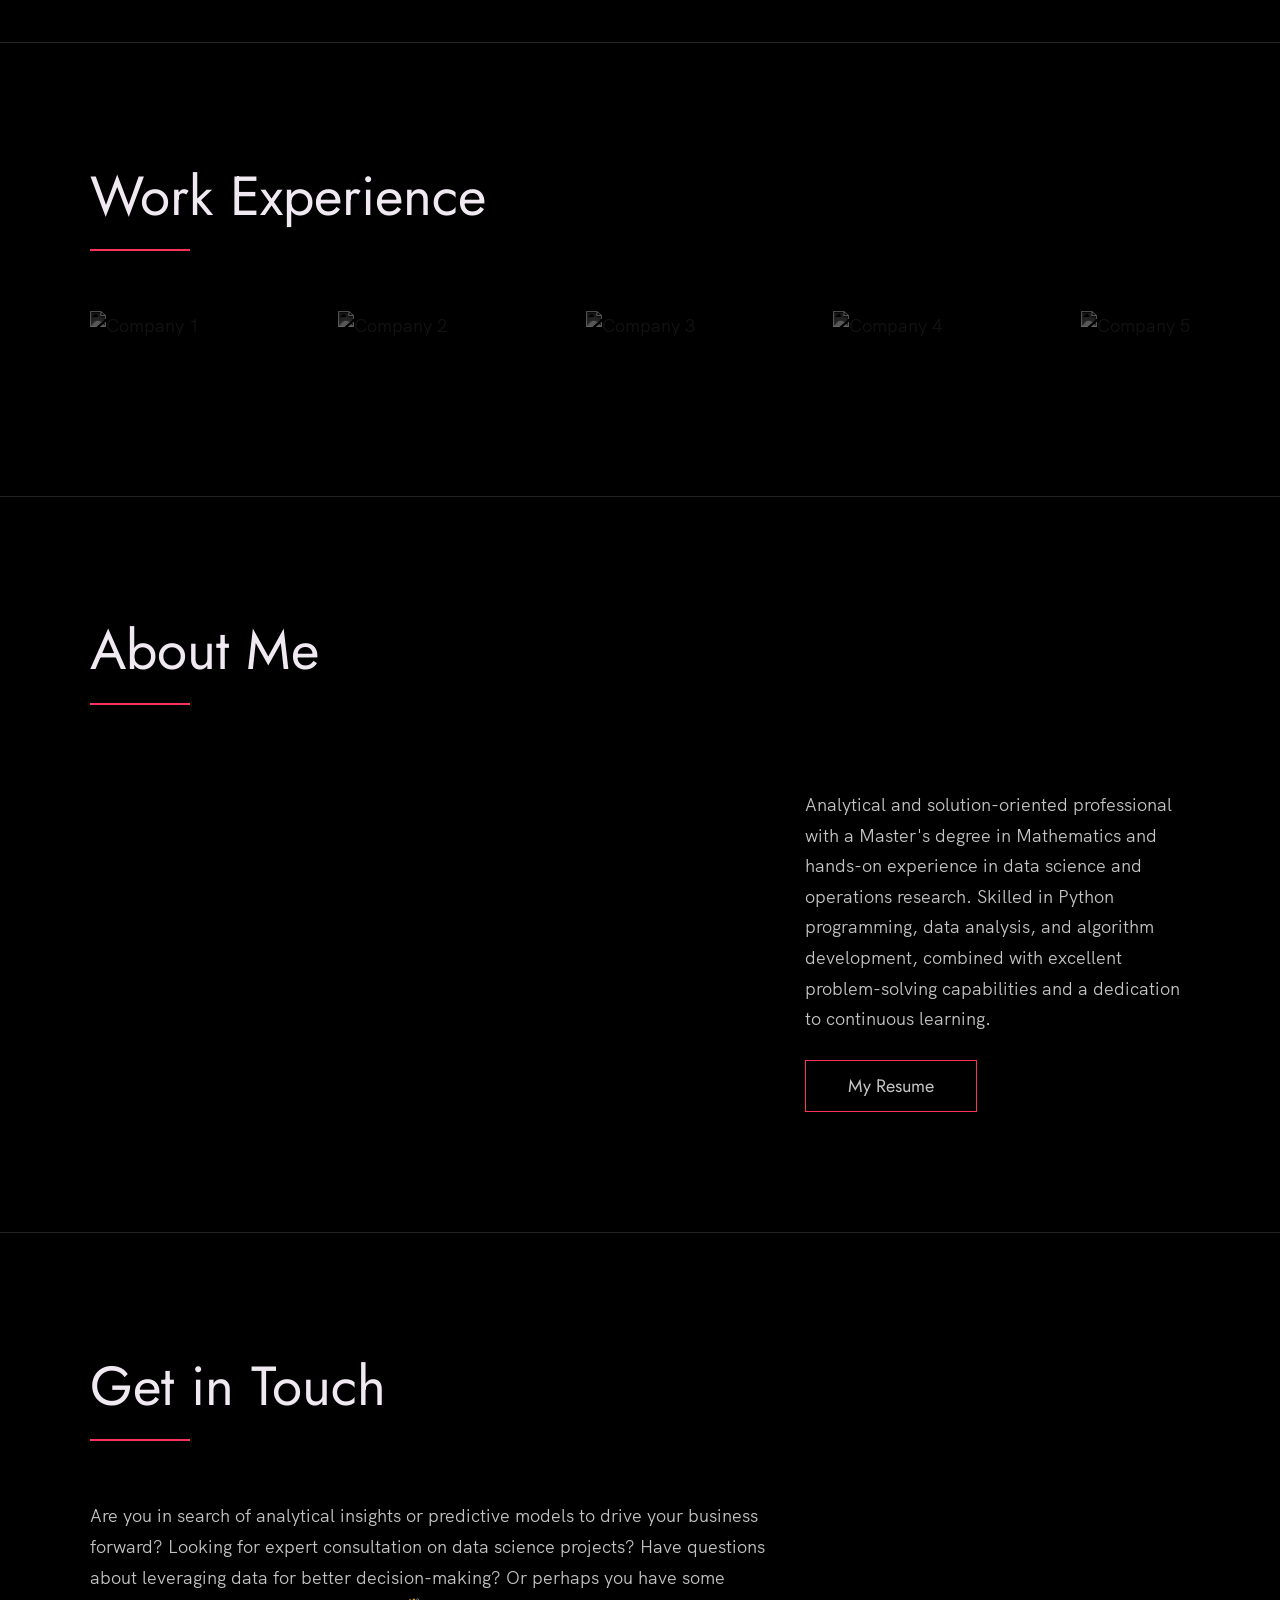
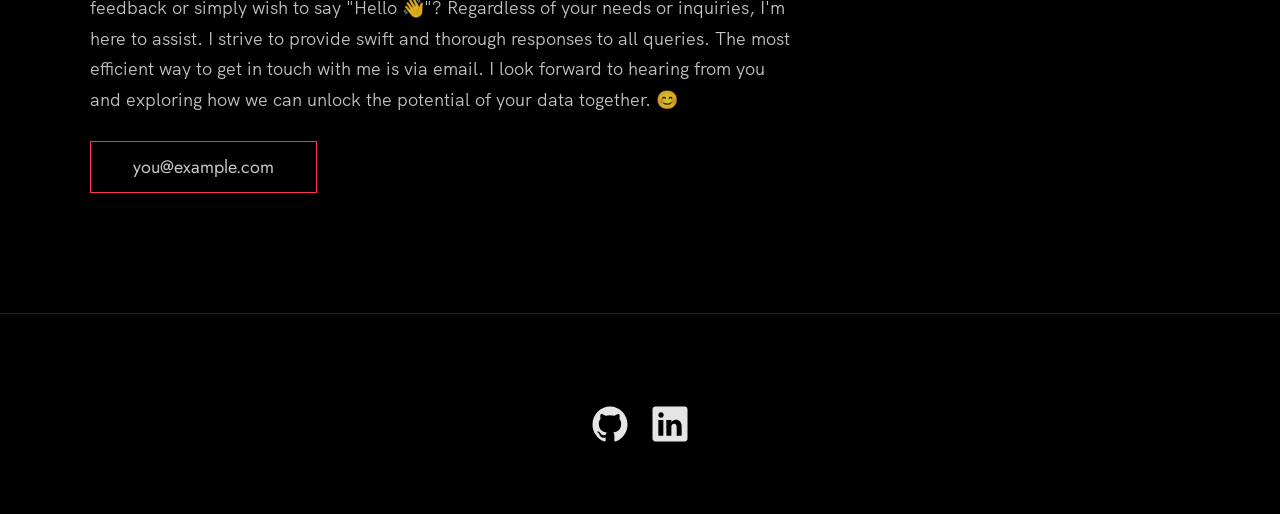
==== commit 7c40cc2c: "Update index.html" ====
--- a/index.html
+++ b/index.html
@@ -126,7 +126,7 @@
               </div>
             </div>
             <div class="work__image-box">
-              <img src="./images/project-2.png" class="work__image" alt="Project 1" />
+              <img src="./images/SQLProject1.png" class="work__image" alt="Project 2" />
             </div>
           </div>
 
@@ -153,7 +153,7 @@
               </div>
             </div>
             <div class="work__image-box">
-              <img src="./images/project-3.png" class="work__image" alt="Project 3" />
+              <img src="./images/ProjectMLHeartMortality.png" class="work__image" alt="Project 3" />
             </div>
           </div>
         </div>
@@ -164,15 +164,14 @@
 
     <section class="client" id="clients">
       <div class="row">
-        <h2>Clients</h2>
+        <h2>Work Experience</h2>
         <div class="client__logos">
           <!-- Add logos of the clients or companies you'have worked with. -->
-          <img src="./images/ronjones.png" class="client__logo" alt="Company 2" />
-          <img src="./images/goldengrid.png" class="client__logo" alt="Company 3" />
-          <img src="./images/bullseye.png" class="client__logo" alt="Company 1" />
-          <img src="./images/mighty-furnitures.png" class="client__logo" alt="Company 1" />
-          <img src="./images/fastlane.png" class="client__logo" alt="Company 3" />
-          <img src="./images/chippy.png" class="client__logo" alt="Company 1" />
+          <img src="./images/fortum.png" class="client__logo" alt="Company 1" />
+          <img src="./images/vaisala.png" class="client__logo" alt="Company 2" />
+          <img src="./images/saab.png" class="client__logo" alt="Company 3" />
+          <img src="./images/KONE.png" class="client__logo" alt="Company 4" />
+          <img src="./images/pdp.png" class="client__logo" alt="Company 5" />
         </div>
       </div>
     </section>
@@ -186,18 +185,19 @@
           <div class="about__text">
             <!-- Replace the below paragraph with info about yourself -->
             <p>
-              Lorem ipsum dolor sit amet, consectetur adipisicing elit. Eos id
-              nostrum illo harum blanditiis, tenetur eum suscipit cupiditate
-              in vel, ex quam quidem quos mollitia labore aut sunt eius
-              ratione molestiae fuga veniam facere similique voluptate.
+            Analytical and solution-oriented professional with a Master's
+            degree in Mathematics and hands-on experience in data science and
+            operations research. Skilled in Python programming, data analysis, and
+            algorithm development, combined with excellent problem-solving
+            capabilities and a dedication to continuous learning.
             </p>
             <!-- Provide a link to your resume -->
-            <a href="#" class="btn">My Resume</a>
+            <a href="https://turquoise-bobby-83.tiiny.site/" class="btn">My Resume</a>
           </div>
 
           <div class="about__photo-container">
             <!-- Add a nice photo of yourself -->
-            <img class="about__photo" src="./images/shelley.png" alt="" />
+            <img class="about__photo" src="./images/AK.png" alt="" />
           </div>
         </div>
       </div>
@@ -211,12 +211,12 @@
       <h2>Get in Touch</h2>
       <div class="contact__info">
         <p>
-          Are you looking for a fast-performing and user-friendly website to
-          represent your product or business? or looking for any kind of
-          consultation? or want to ask questions? or have some advice for me
-          or just want to say "Hi 👋" in any case feel free to Let me know. I
-          will do my best to respond back. 😊 The quickest way to reach out to
-          me is via an email.
+        Are you in search of analytical insights or predictive models to drive your business forward?
+        Looking for expert consultation on data science projects? Have questions about leveraging data
+        for better decision-making? Or perhaps you have some feedback or simply wish to say "Hello 👋"?
+        Regardless of your needs or inquiries, I'm here to assist. I strive to provide swift and thorough
+        responses to all queries. The most efficient way to get in touch with me is via email. I look forward
+        to hearing from you and exploring how we can unlock the potential of your data together. 😊
         </p>
         <!-- Replace the email with yours -->
         <a href="mailto:you@example.com" class="btn">you@example.com</a>
@@ -231,36 +231,16 @@
       <!-- Update the links to point to your accounts -->
       <ul class="footer__social-links">
         <li class="footer__social-link-item">
-          <a href="https://twitter.com/nisarhassan12/" title="Link to Twitter Profile">
-            <img src="./images/twitter.svg" class="footer__social-image" alt="Twitter">
-          </a>
-        </li>
-        <li class="footer__social-link-item">
-          <a href="https://github.com/nisarhassan12/" title="Link to Github Profile">
+          <a href="https://github.com/Avashesh07/Projects" title="Link to Github Profile">
             <img src="./images/github.svg" class="footer__social-image" alt="Github">
           </a>
         </li>
         <li class="footer__social-link-item">
-          <a href="https://codepen.io/nisar_hassan" title="Link to Codepen Profile">
-            <img src="./images/codepen.svg" class="footer__social-image" alt="Codepen">
-          </a>
-        </li>
-        <li class="footer__social-link-item">
-          <a href=https://www.linkedin.com/in/nisar-hassan-naqvi-413466199/">
+          <a href=https://www.linkedin.com/in/avashesh-kumar-x/">
             <img src="./images/linkedin.svg" title="Link to Linkedin Profile" class="footer__social-image" alt="Linkedin">
           </a>
         </li>
       </ul>
-
-      <!-- If you give me some credit by keeping the below paragraph, will be huge for me 😊 Thanks. -->
-      <p>
-        &copy; 2020 - Template designed & developed by <a href="https://nisar.dev" class="link">Nisar</a>.
-      </p>
-      <div class="footer__github-buttons">
-        <iframe
-          src="https://ghbtns.com/github-btn.html?user=nisarhassan12&repo=portfolio-template&type=watch&count=true"
-          frameborder="0" scrolling="0" width="170" height="20" title="Watch Portfolio Template on GitHub">
-        </iframe>
       </div>
     </div>
   </footer>
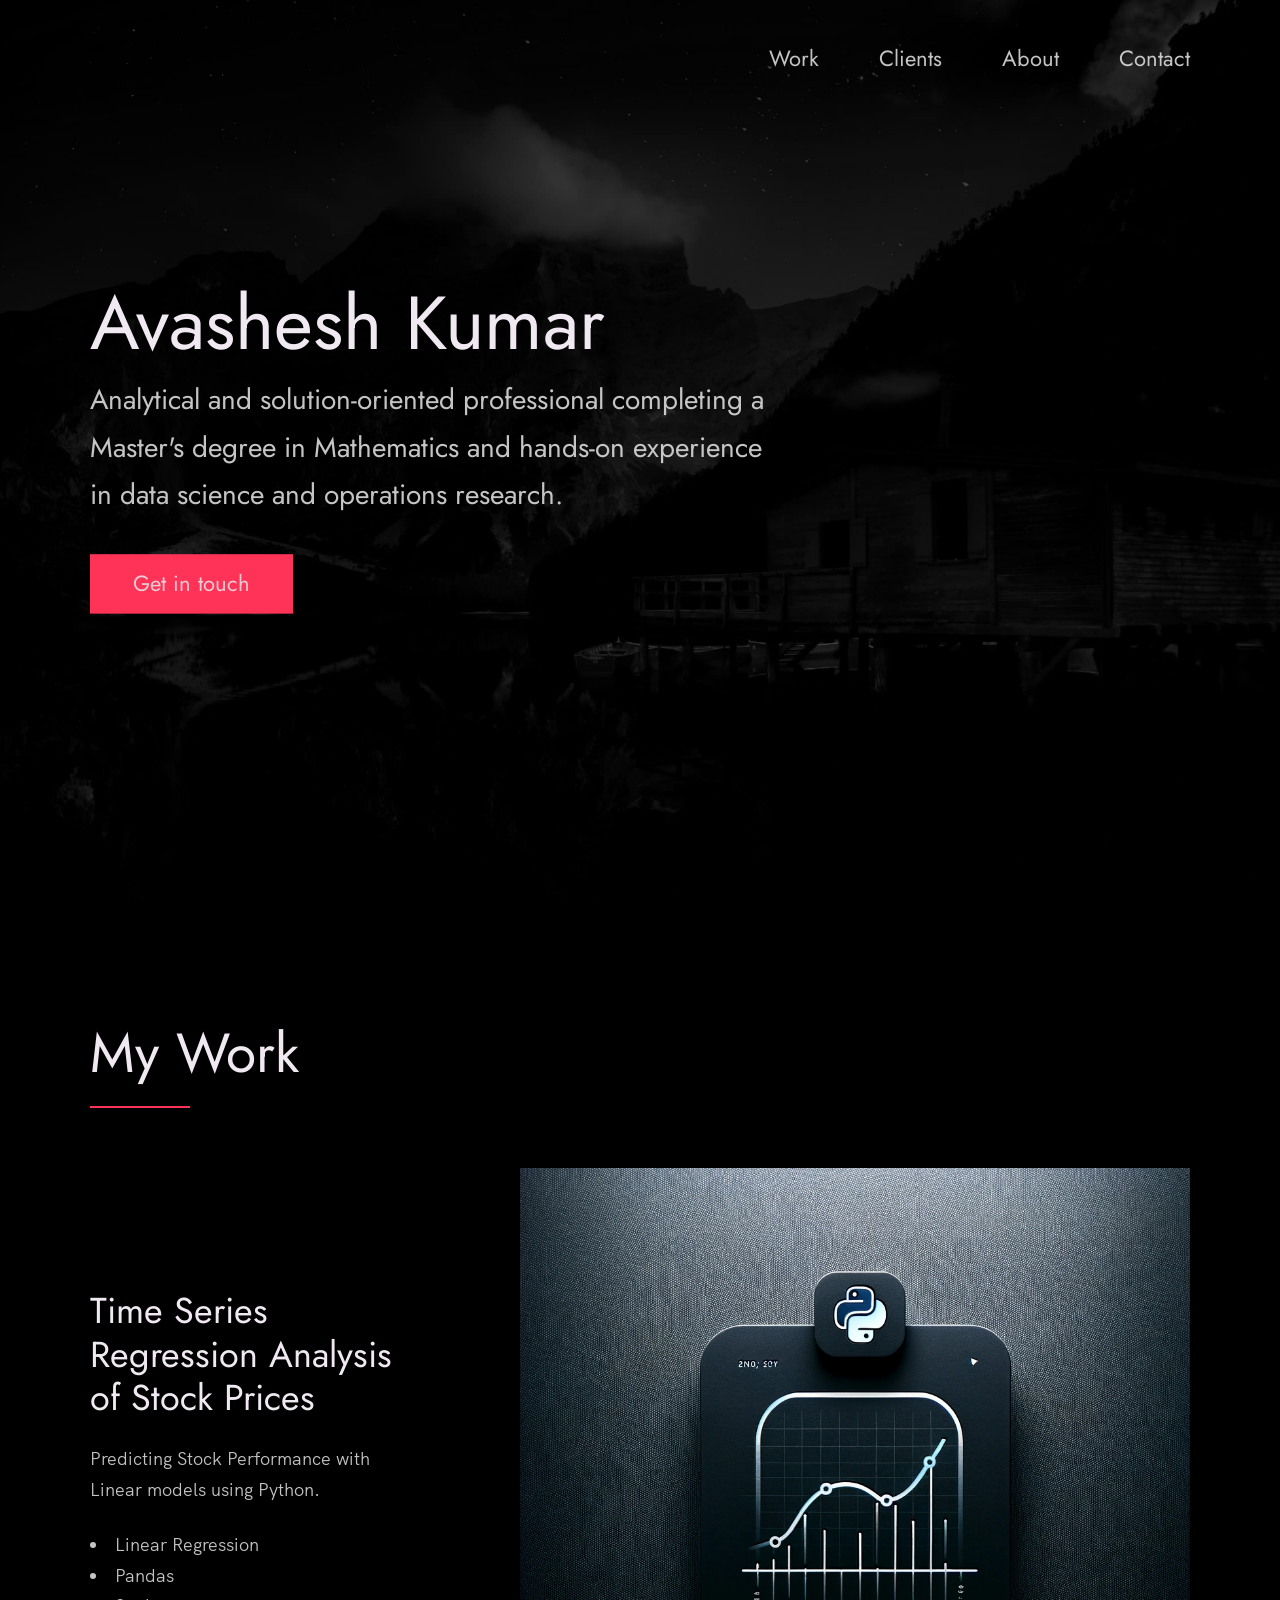
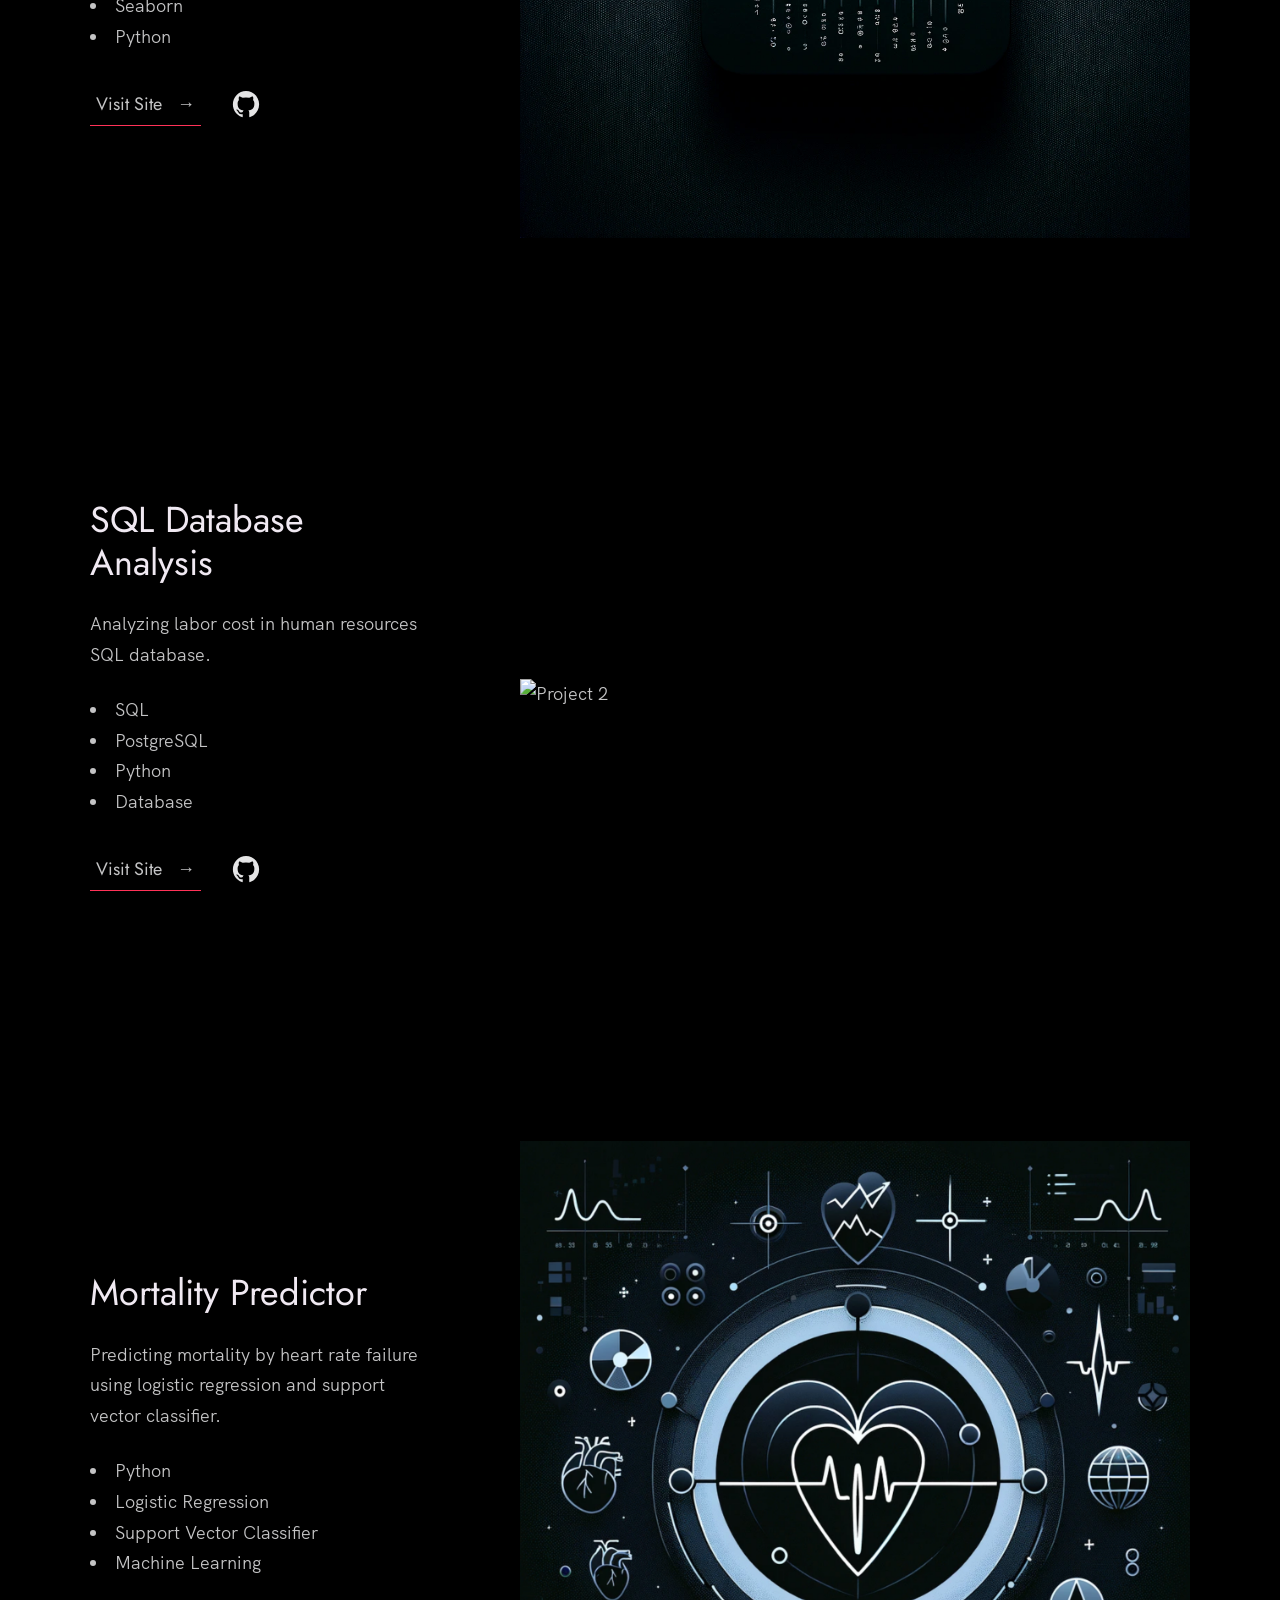
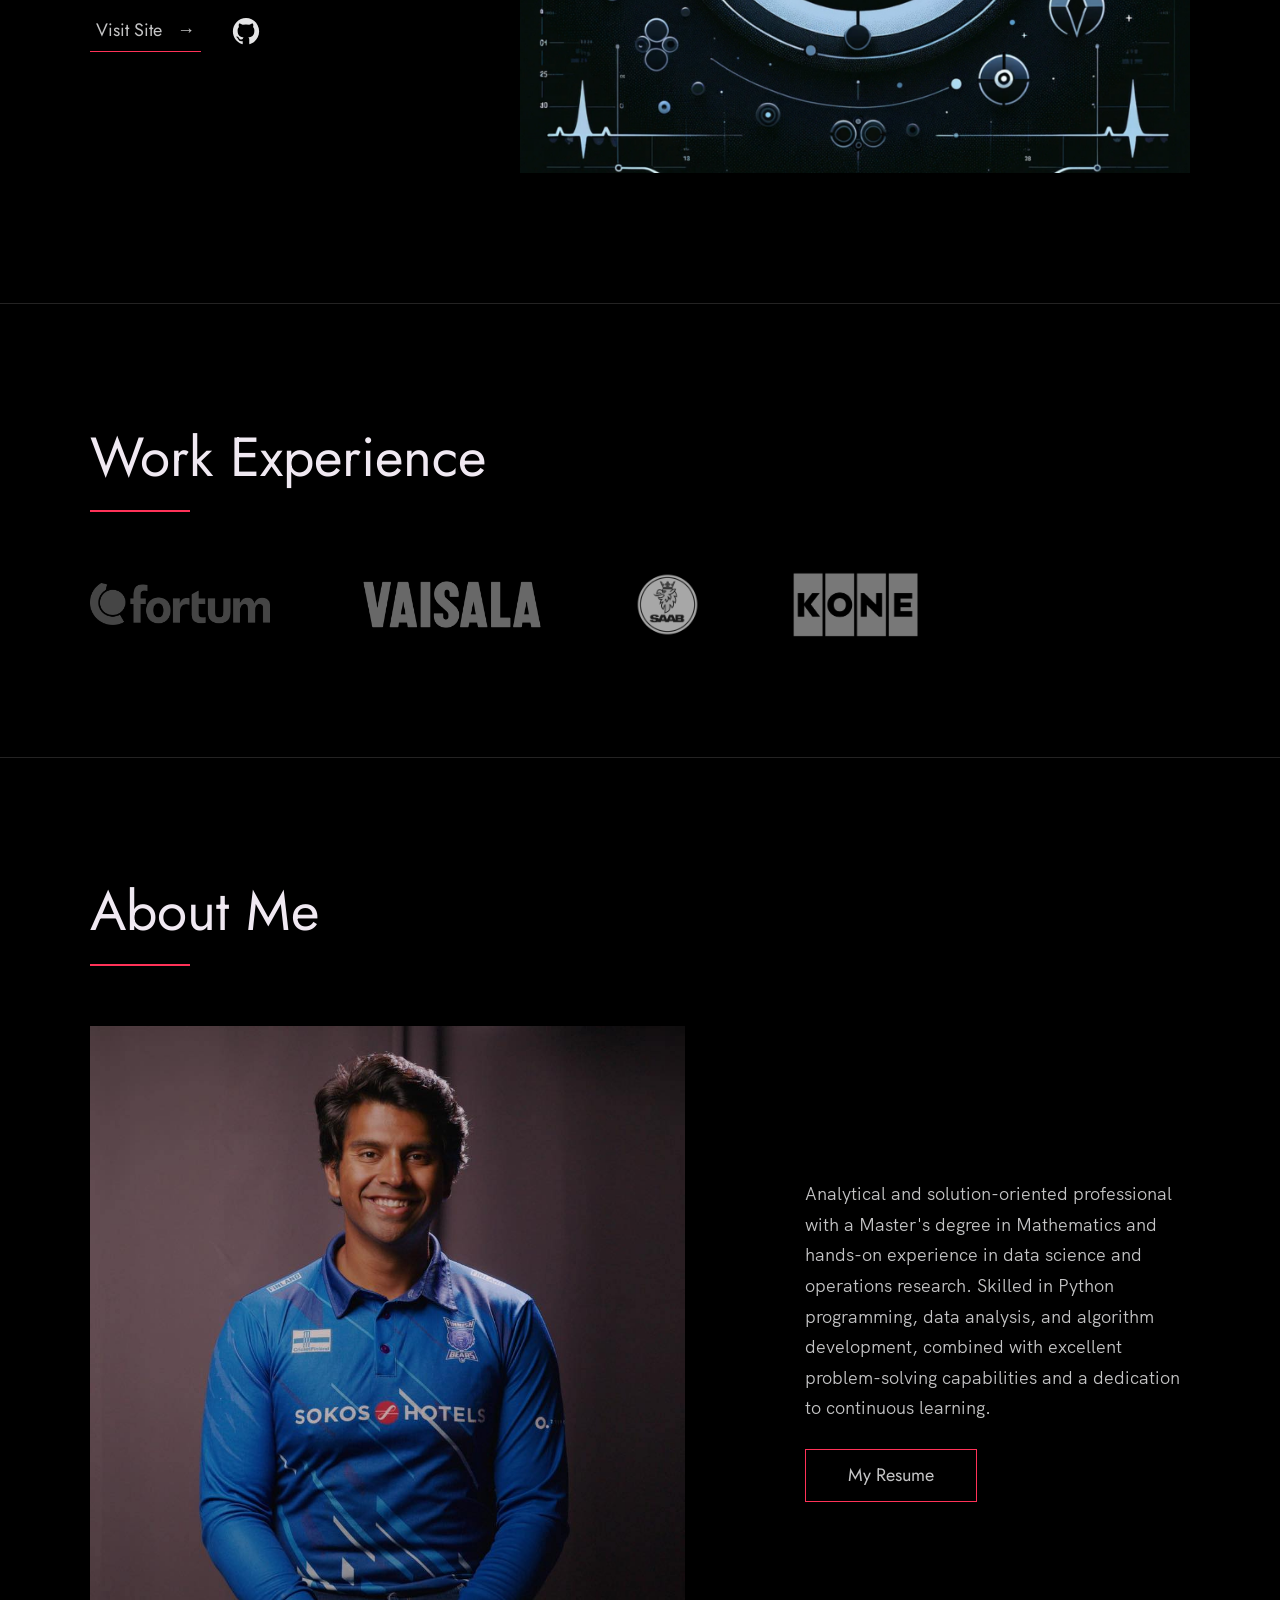
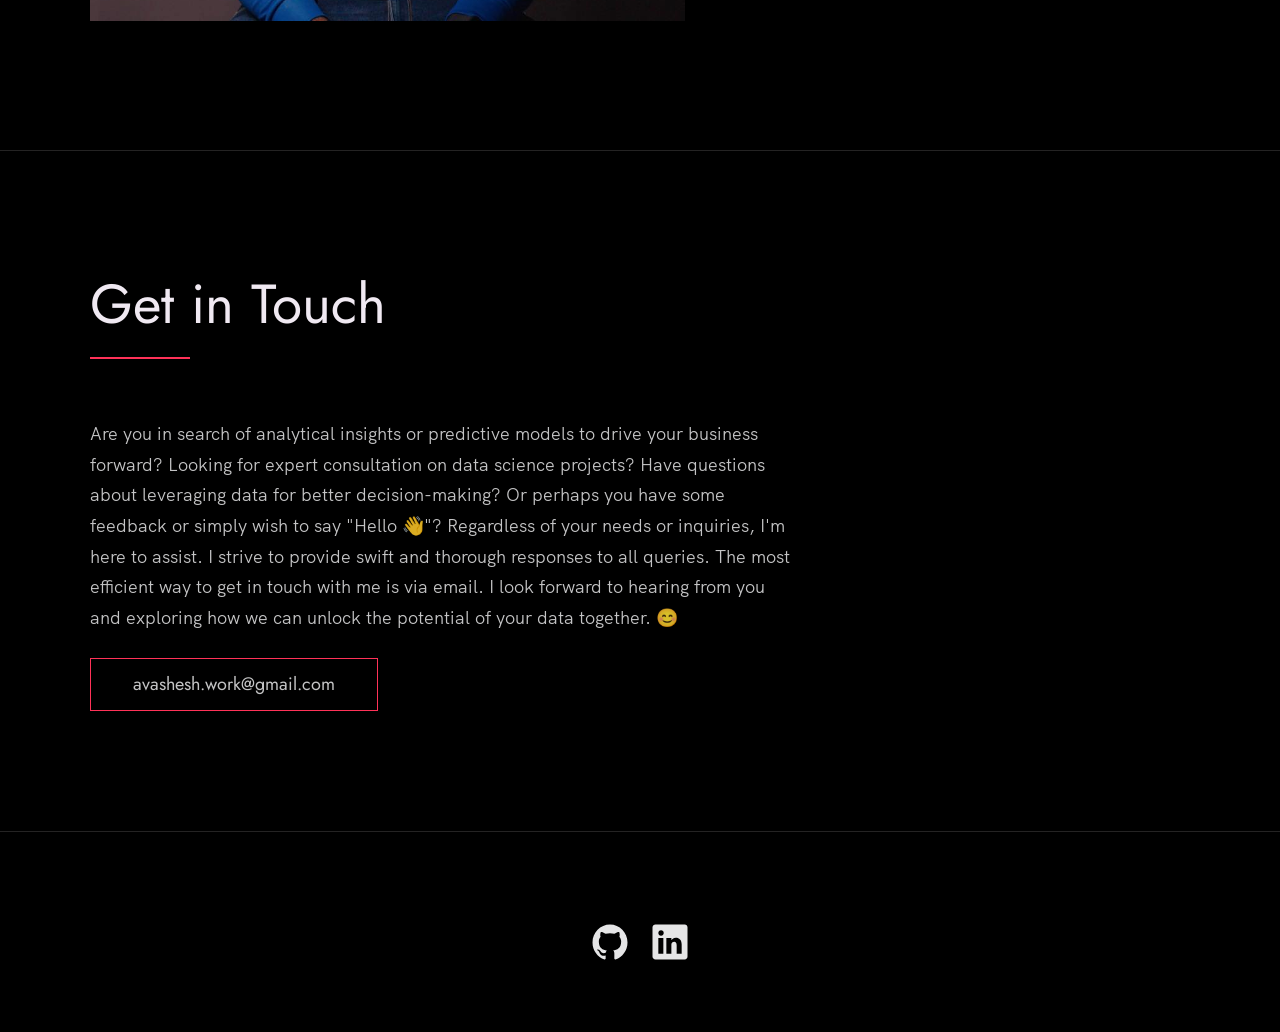
==== commit 1e7a24c3: "Update index.html" ====
--- a/index.html
+++ b/index.html
@@ -126,7 +126,7 @@
               </div>
             </div>
             <div class="work__image-box">
-              <img src="./images/SQLProject1.png" class="work__image" alt="Project 2" />
+              <img src="./images/SQLProject.png" class="work__image" alt="Project 2" />
             </div>
           </div>
 
@@ -219,7 +219,7 @@
         to hearing from you and exploring how we can unlock the potential of your data together. 😊
         </p>
         <!-- Replace the email with yours -->
-        <a href="mailto:you@example.com" class="btn">you@example.com</a>
+        <a href="mailto:avashesh.work@gmail.com" class="btn">avashesh.work@gmail.com</a>
       </div>
     </div>
   </section>
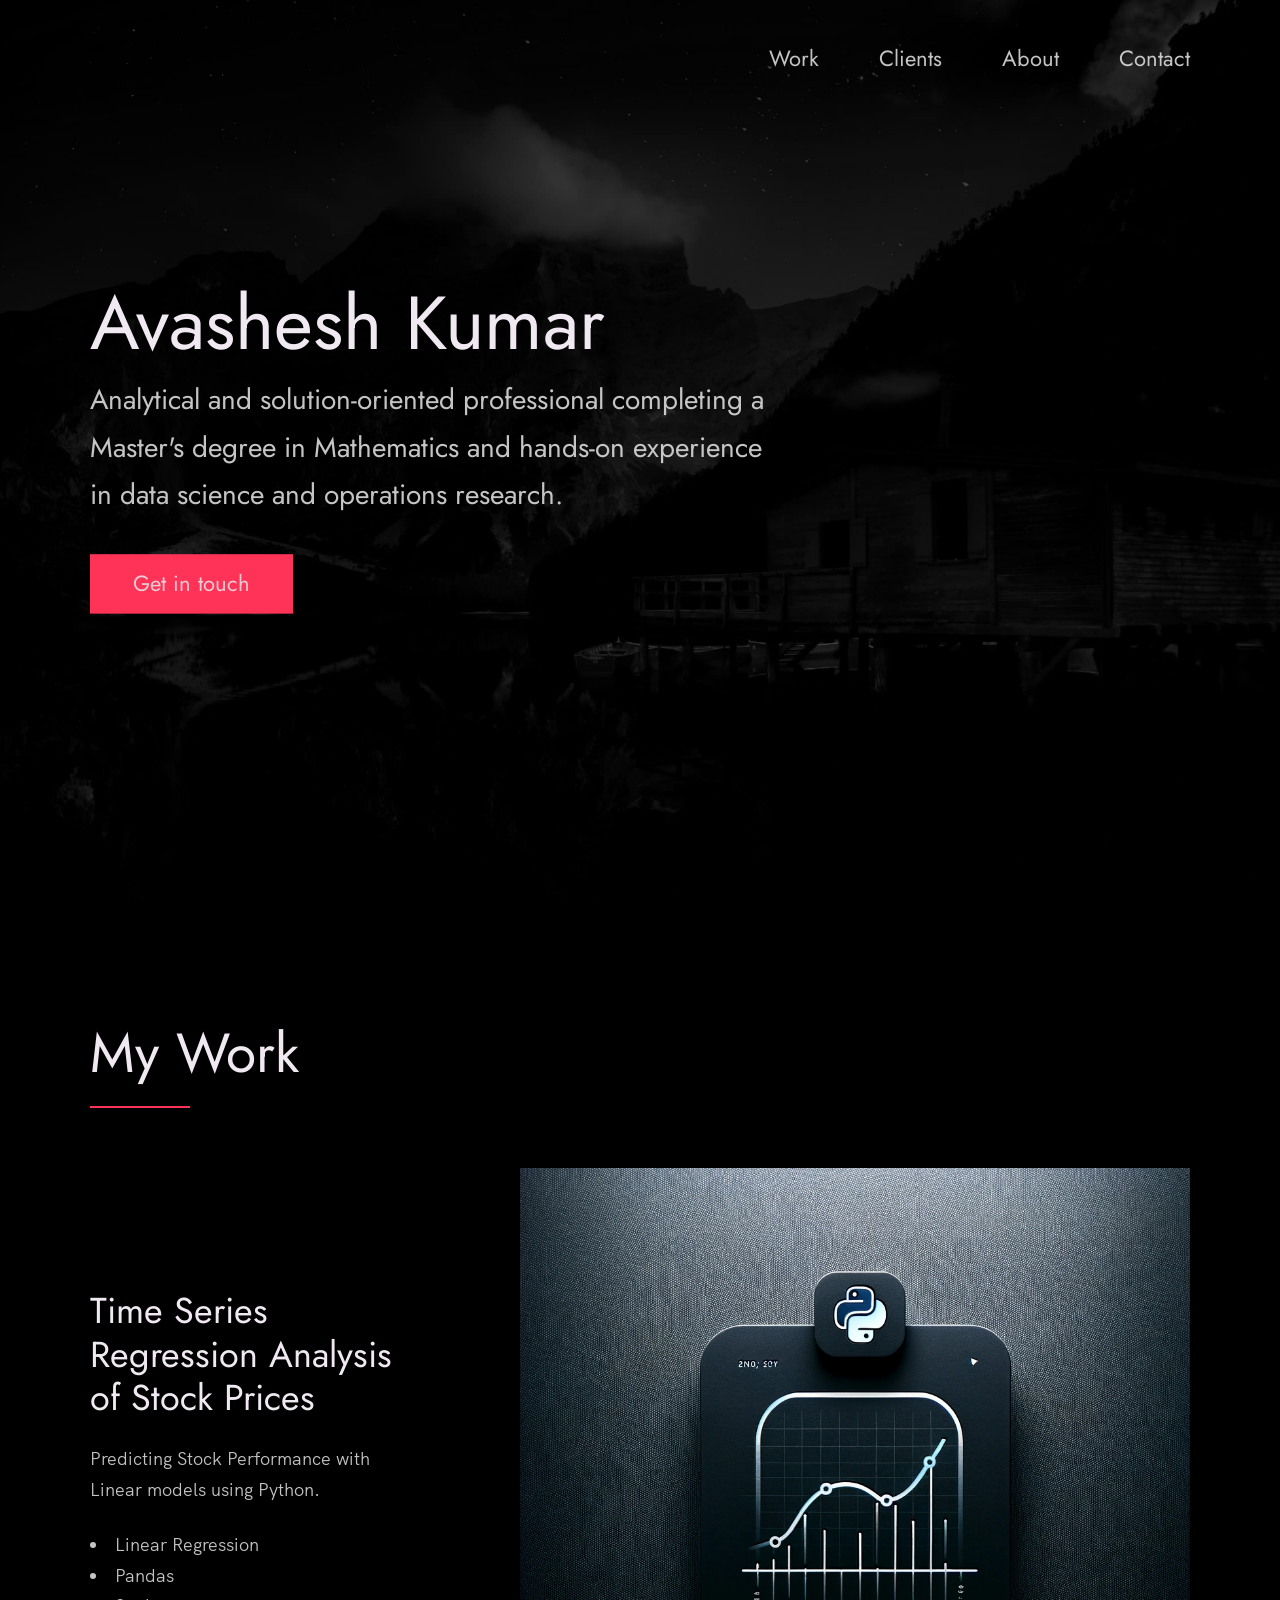
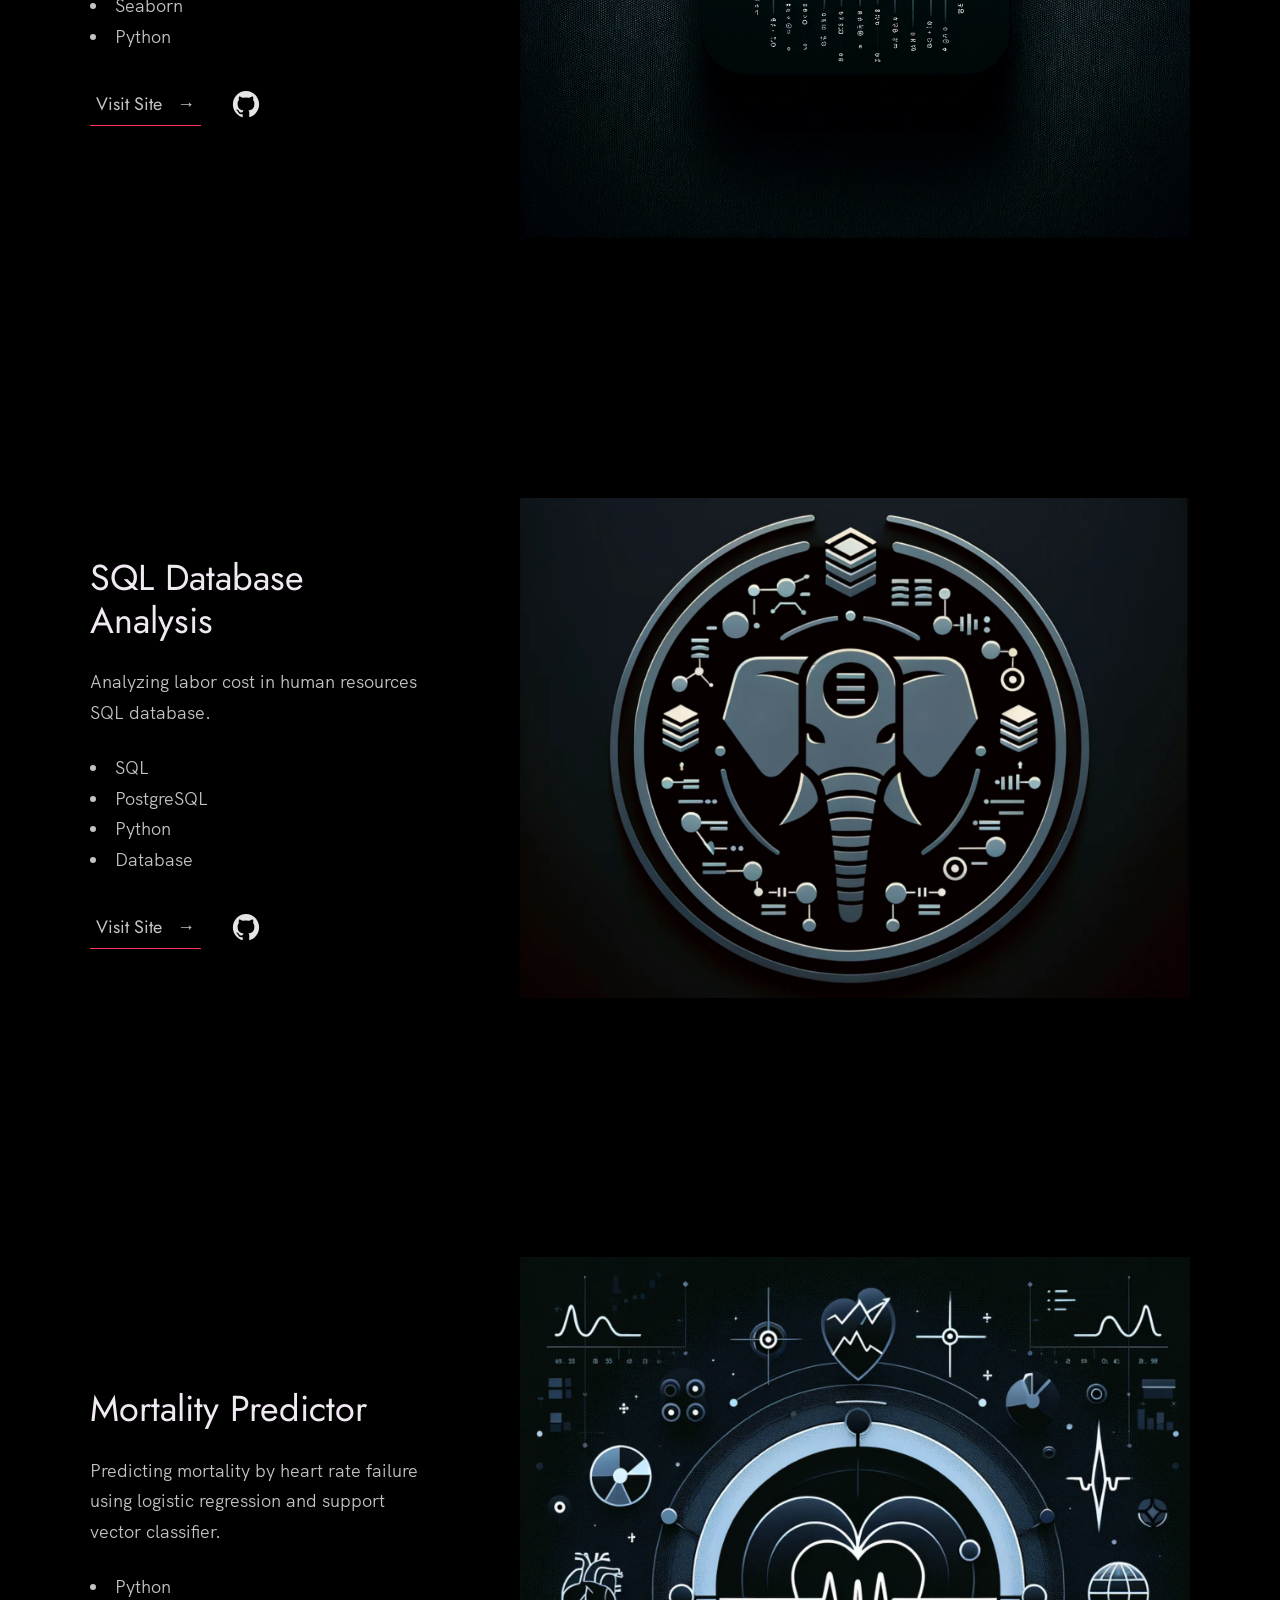
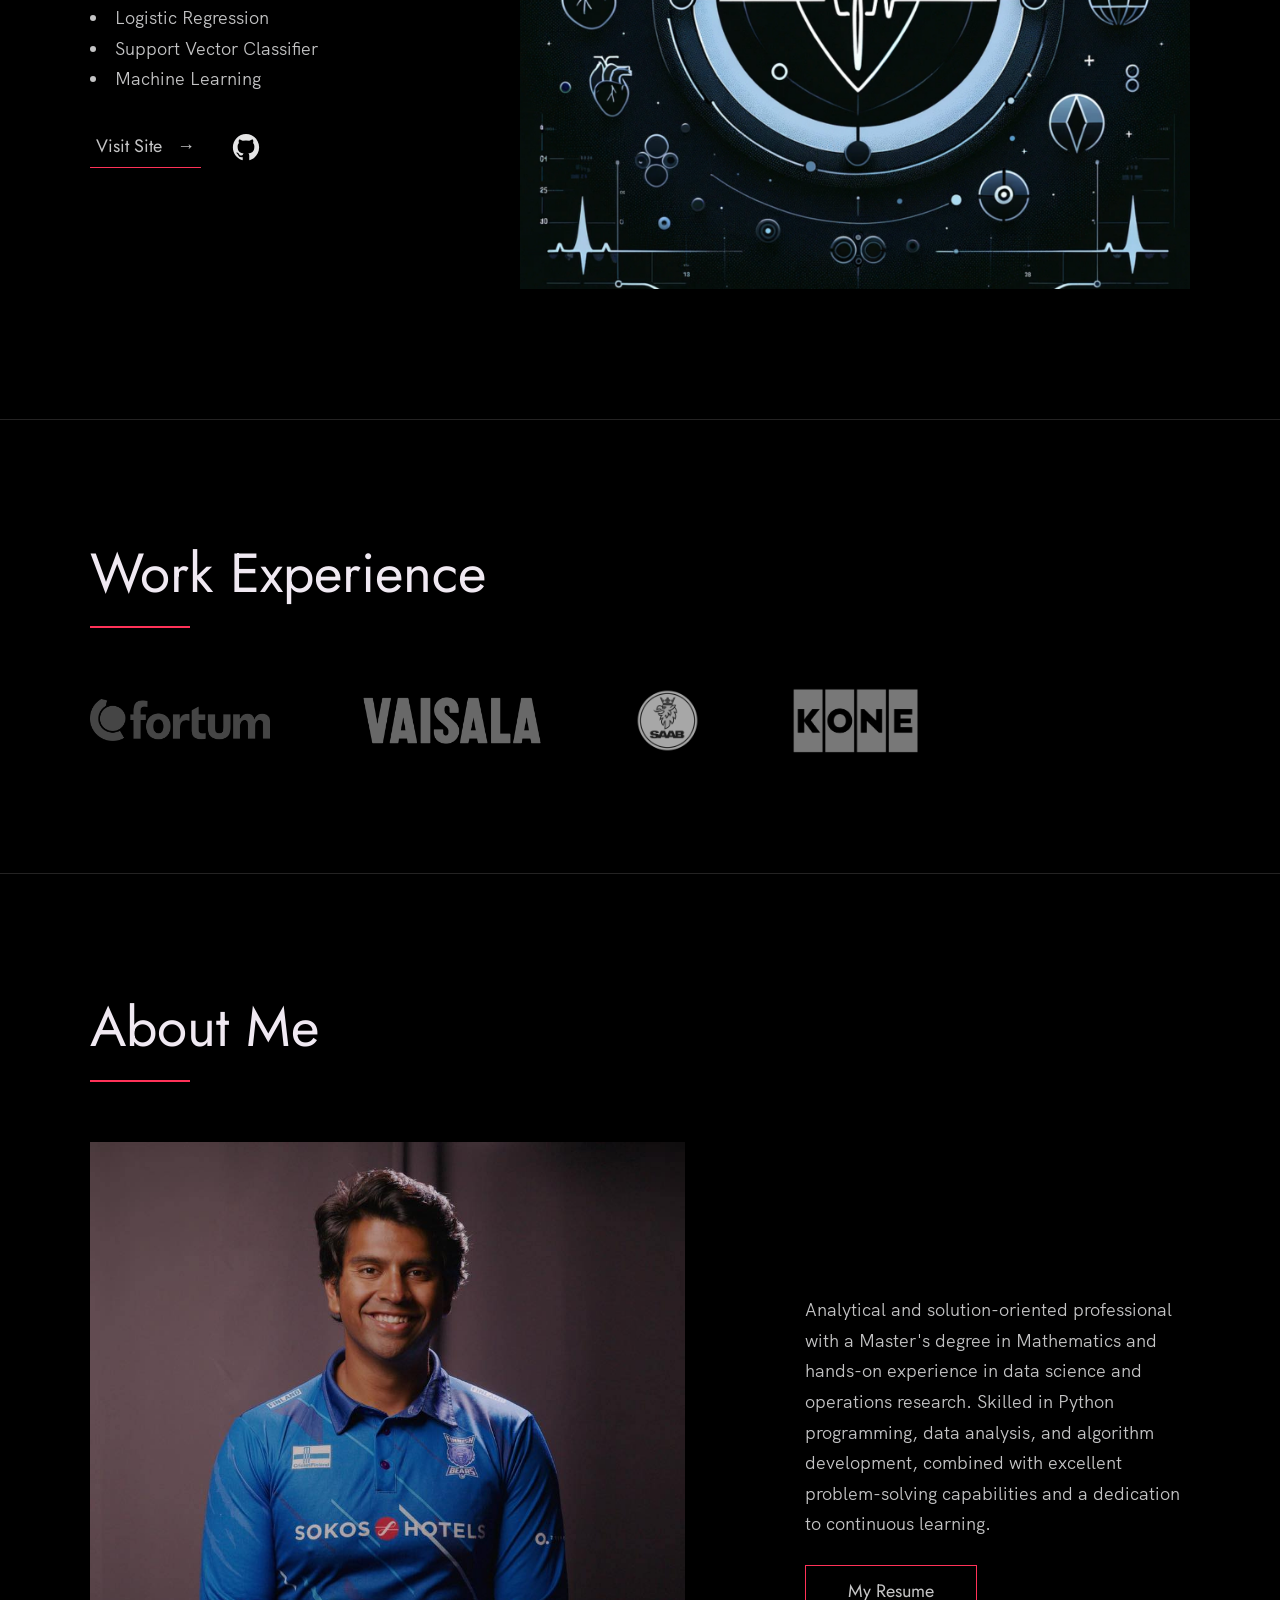
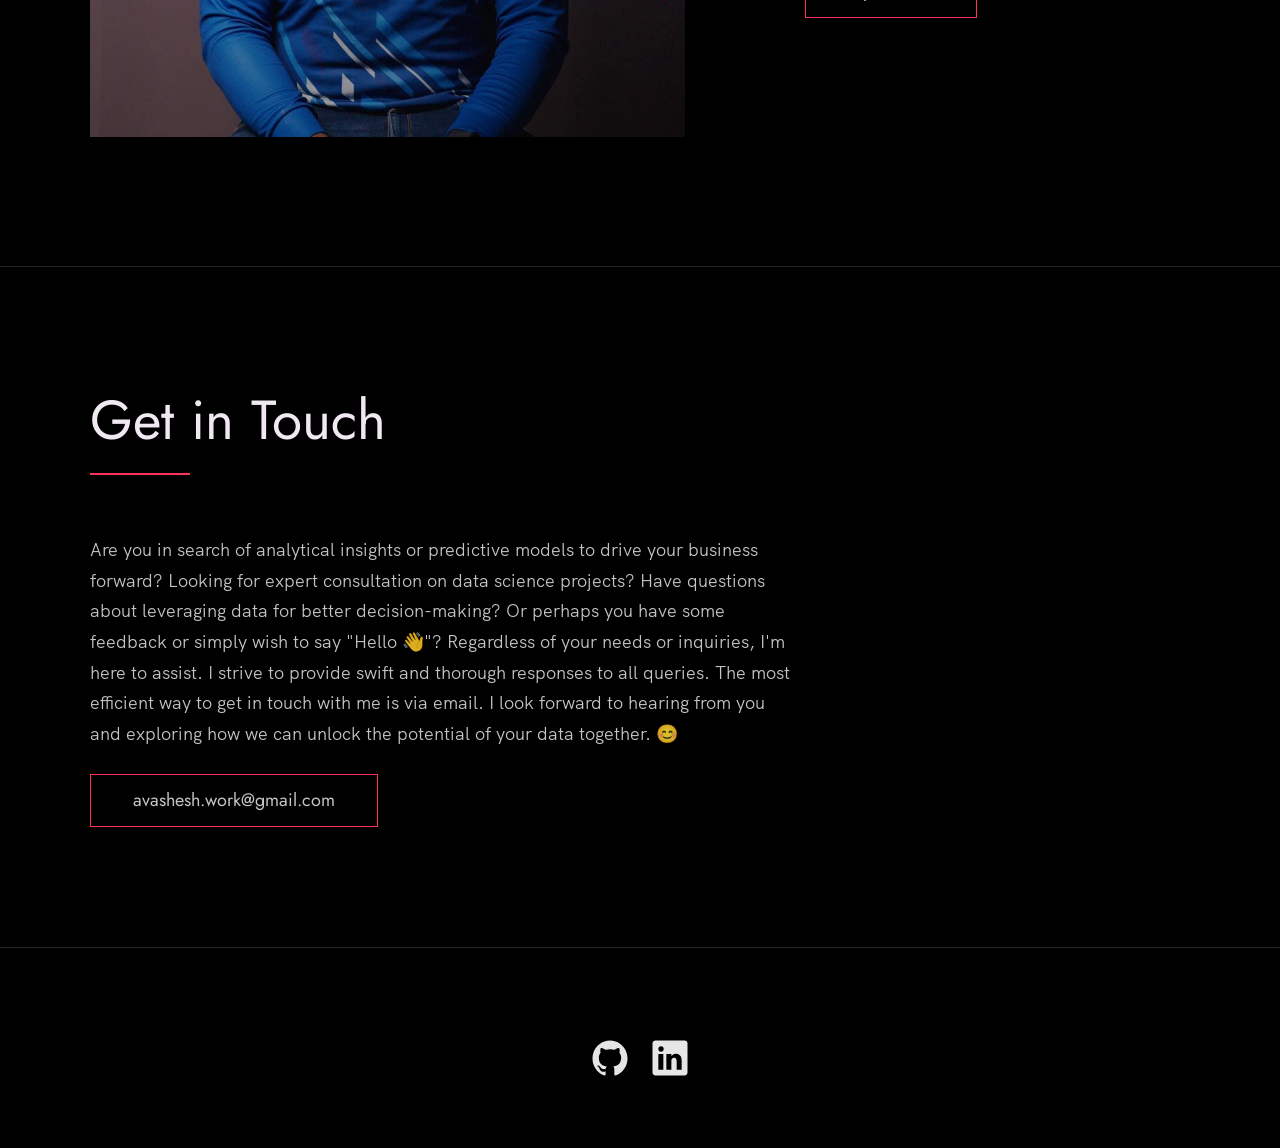
==== commit 6fcc4de7: "Update index.html" ====
--- a/index.html
+++ b/index.html
@@ -90,10 +90,10 @@
               </ul>
 
               <div class="work__links">
-                <a href="https://github.com/Avashesh07/Avashesh07.github.io/tree/main/Analyse%20stock%20performance%20with%20linear%20regression" target="_blank" class="link__text">
+                <a href="https://github.com/Avashesh07/Projects/tree/main/Linear%20Regression%20Projects/Analyse%20stock%20performance%20with%20linear%20regression" target="_blank" class="link__text">
                   Visit Site <span>&rarr;</span>
                 </a>
-                <a href="https://github.com/Avashesh07/Avashesh07.github.io/tree/main/Analyse%20stock%20performance%20with%20linear%20regression" title="View Source Code" target="_blank">
+                <a href="https://github.com/Avashesh07/Projects/tree/main/Linear%20Regression%20Projects/Analyse%20stock%20performance%20with%20linear%20regression" title="View Source Code" target="_blank">
                   <img src="./images/github.svg" class="work__code" alt="GitHub">
                 </a>
               </div>
@@ -117,10 +117,10 @@
               </ul>
 
               <div class="work__links">
-                <a href="#" class="link__text">
+                <a href="https://github.com/Avashesh07/Projects/tree/main/SQL%20Projects/Analyzing%20Labor%20Cost%20in%20Human%20Resources%20SQL%20Database" class="link__text">
                   Visit Site <span>&rarr;</span>
                 </a>
-                <a href="#">
+                <a href="https://github.com/Avashesh07/Projects/tree/main/SQL%20Projects/Analyzing%20Labor%20Cost%20in%20Human%20Resources%20SQL%20Database">
                   <img src="./images/github.svg" class="work__code" title="View Source Code" alt="GitHub">
                 </a>
               </div>
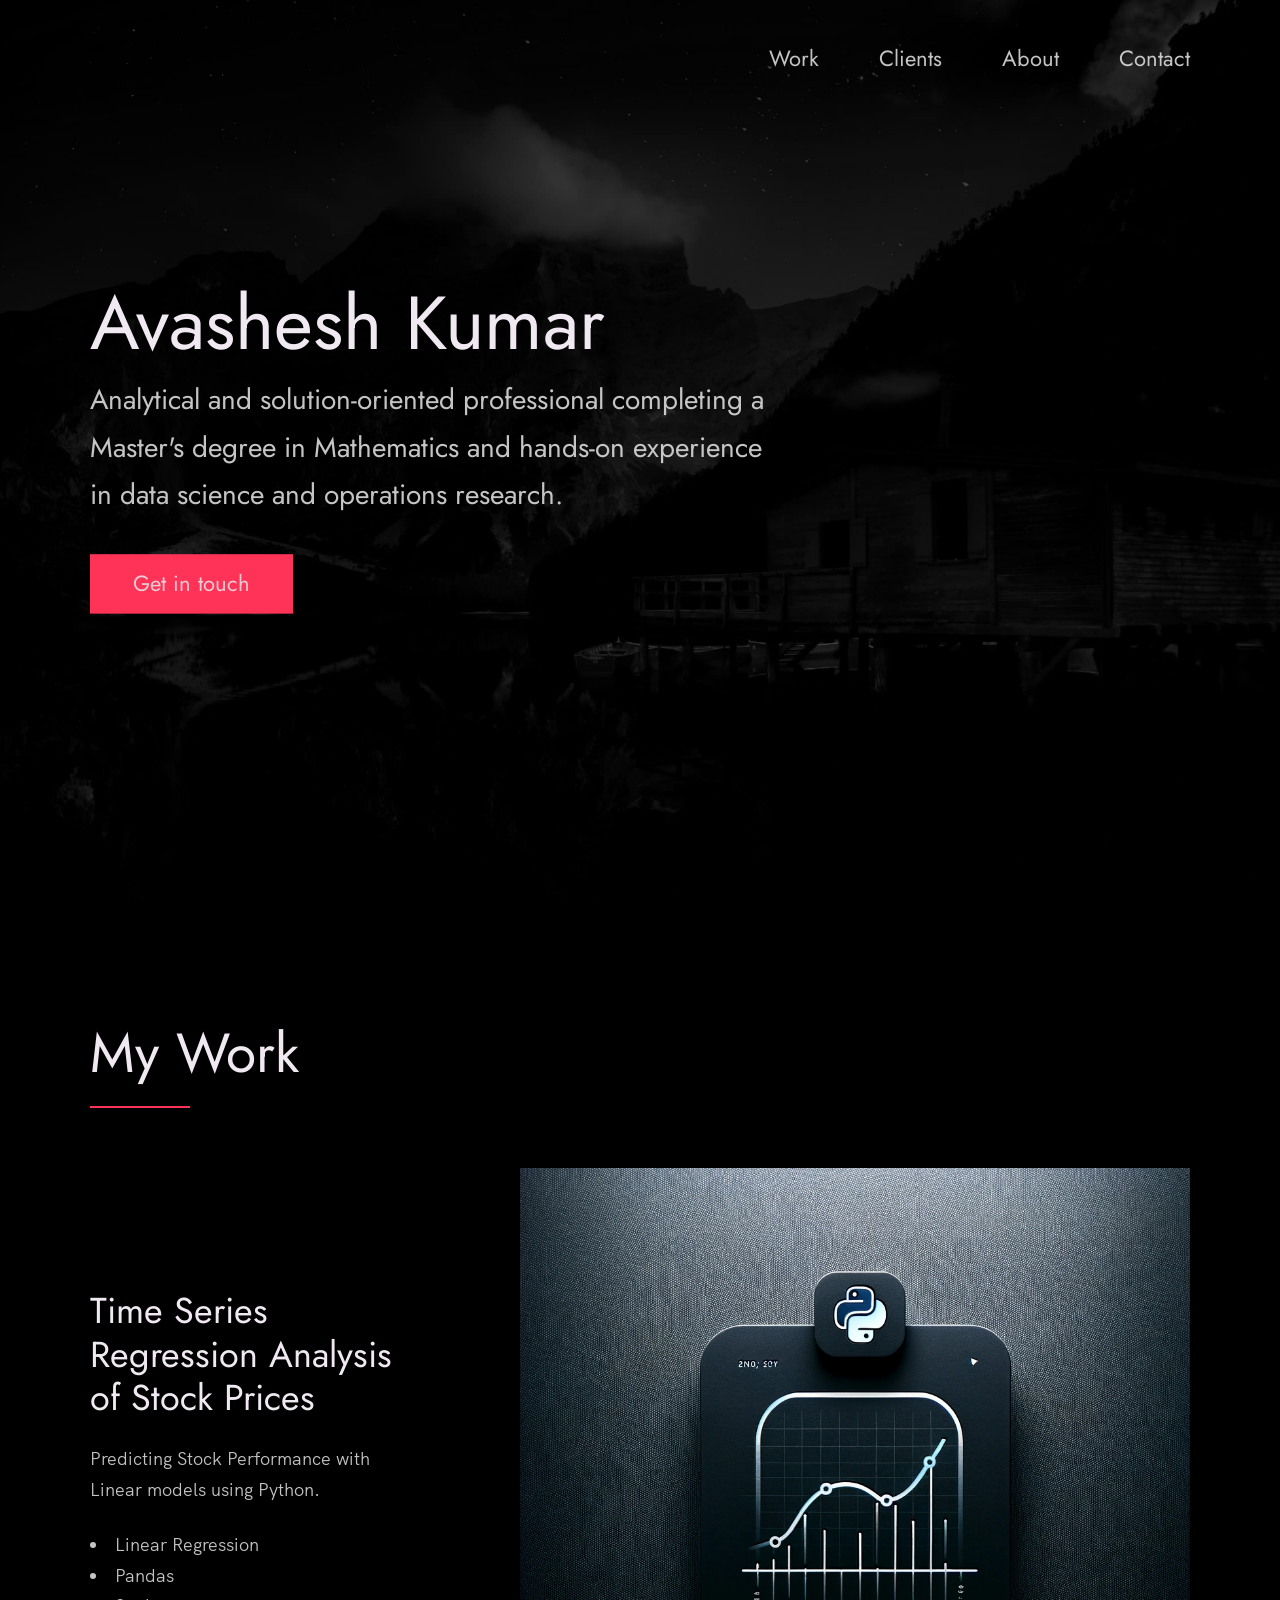
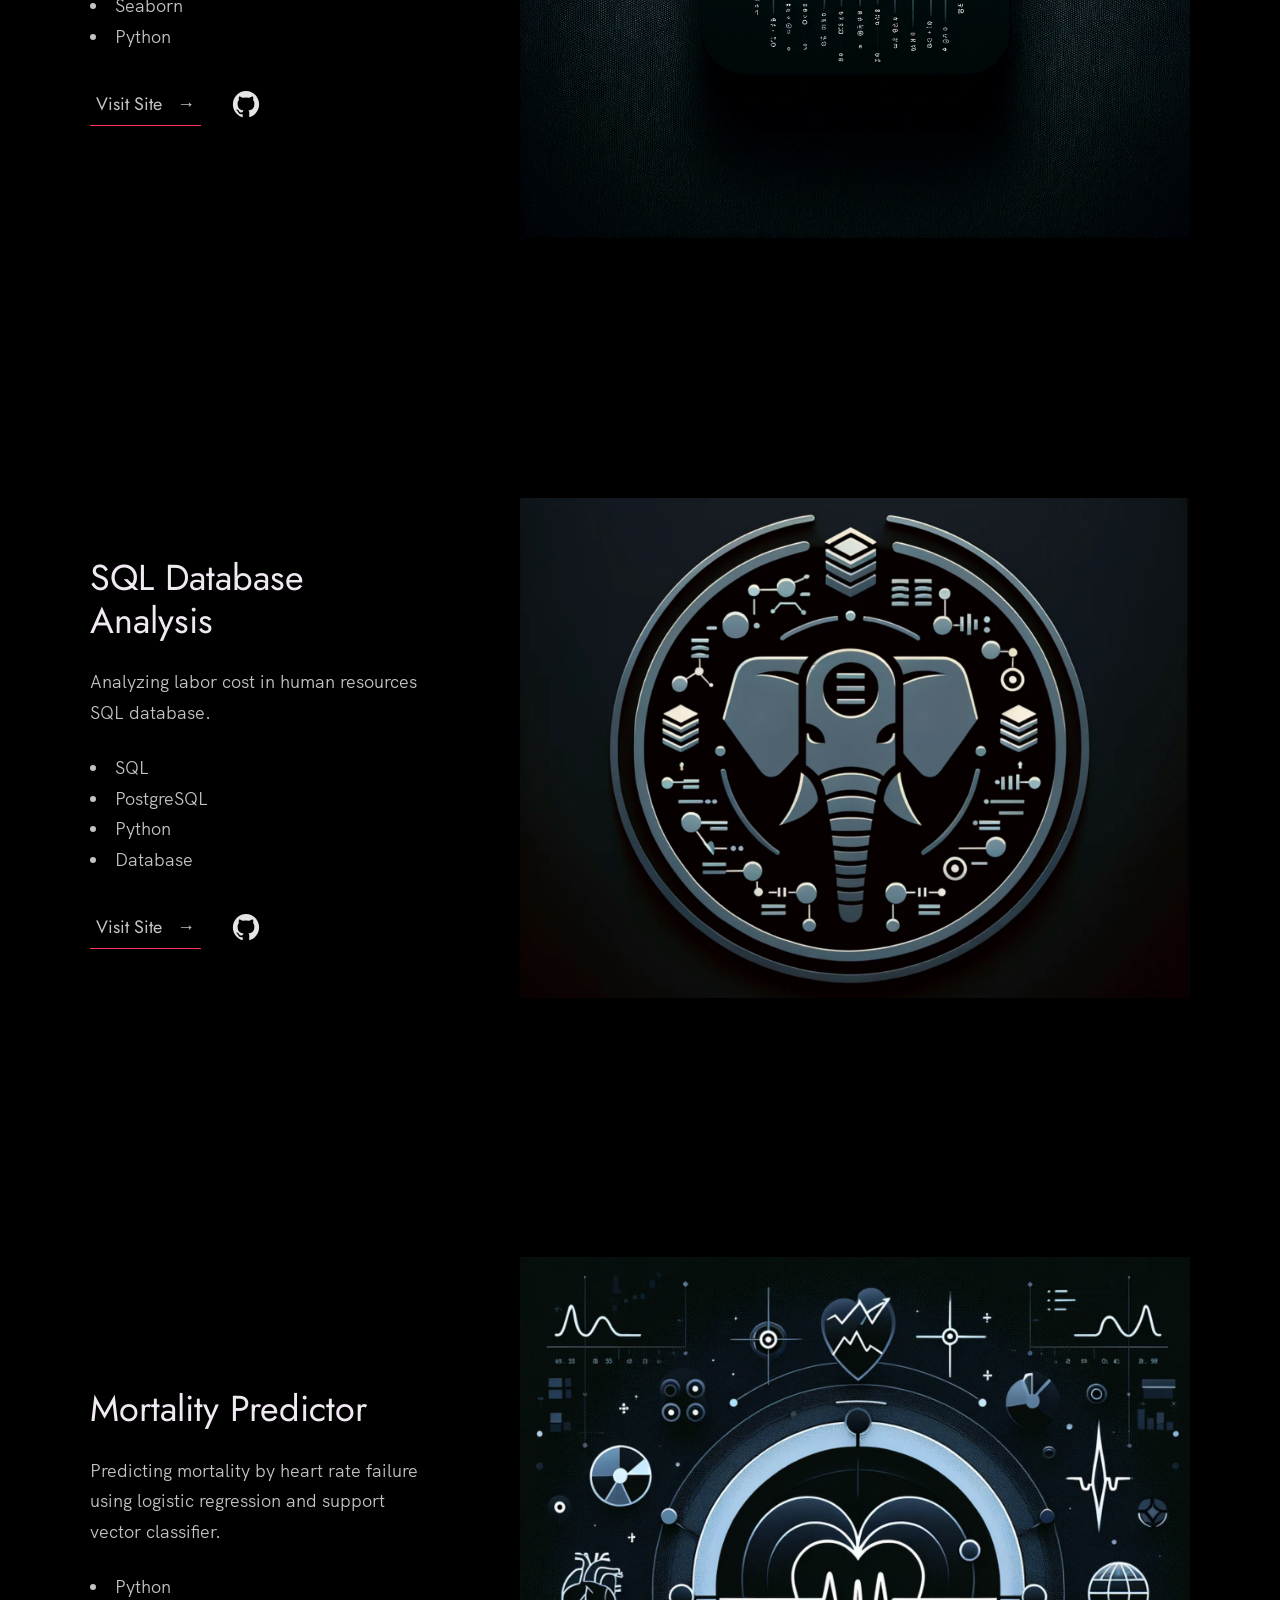
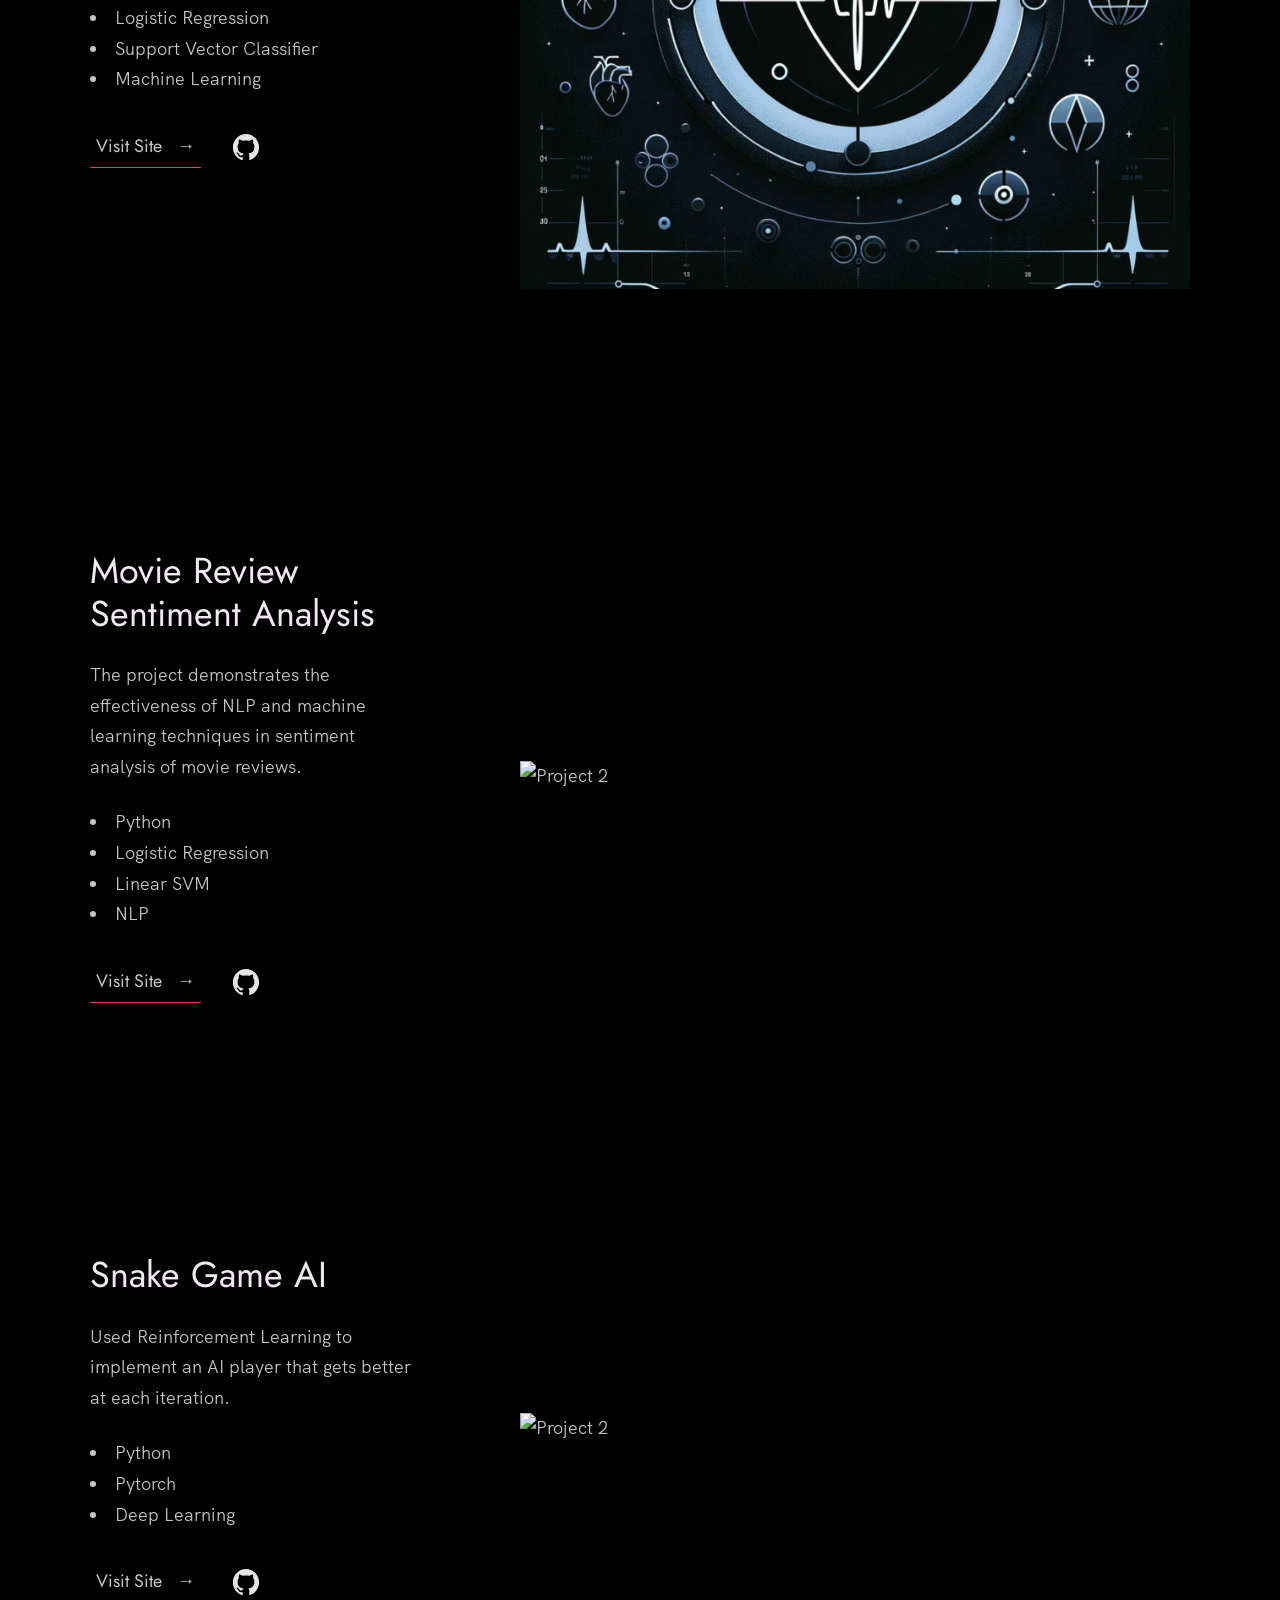
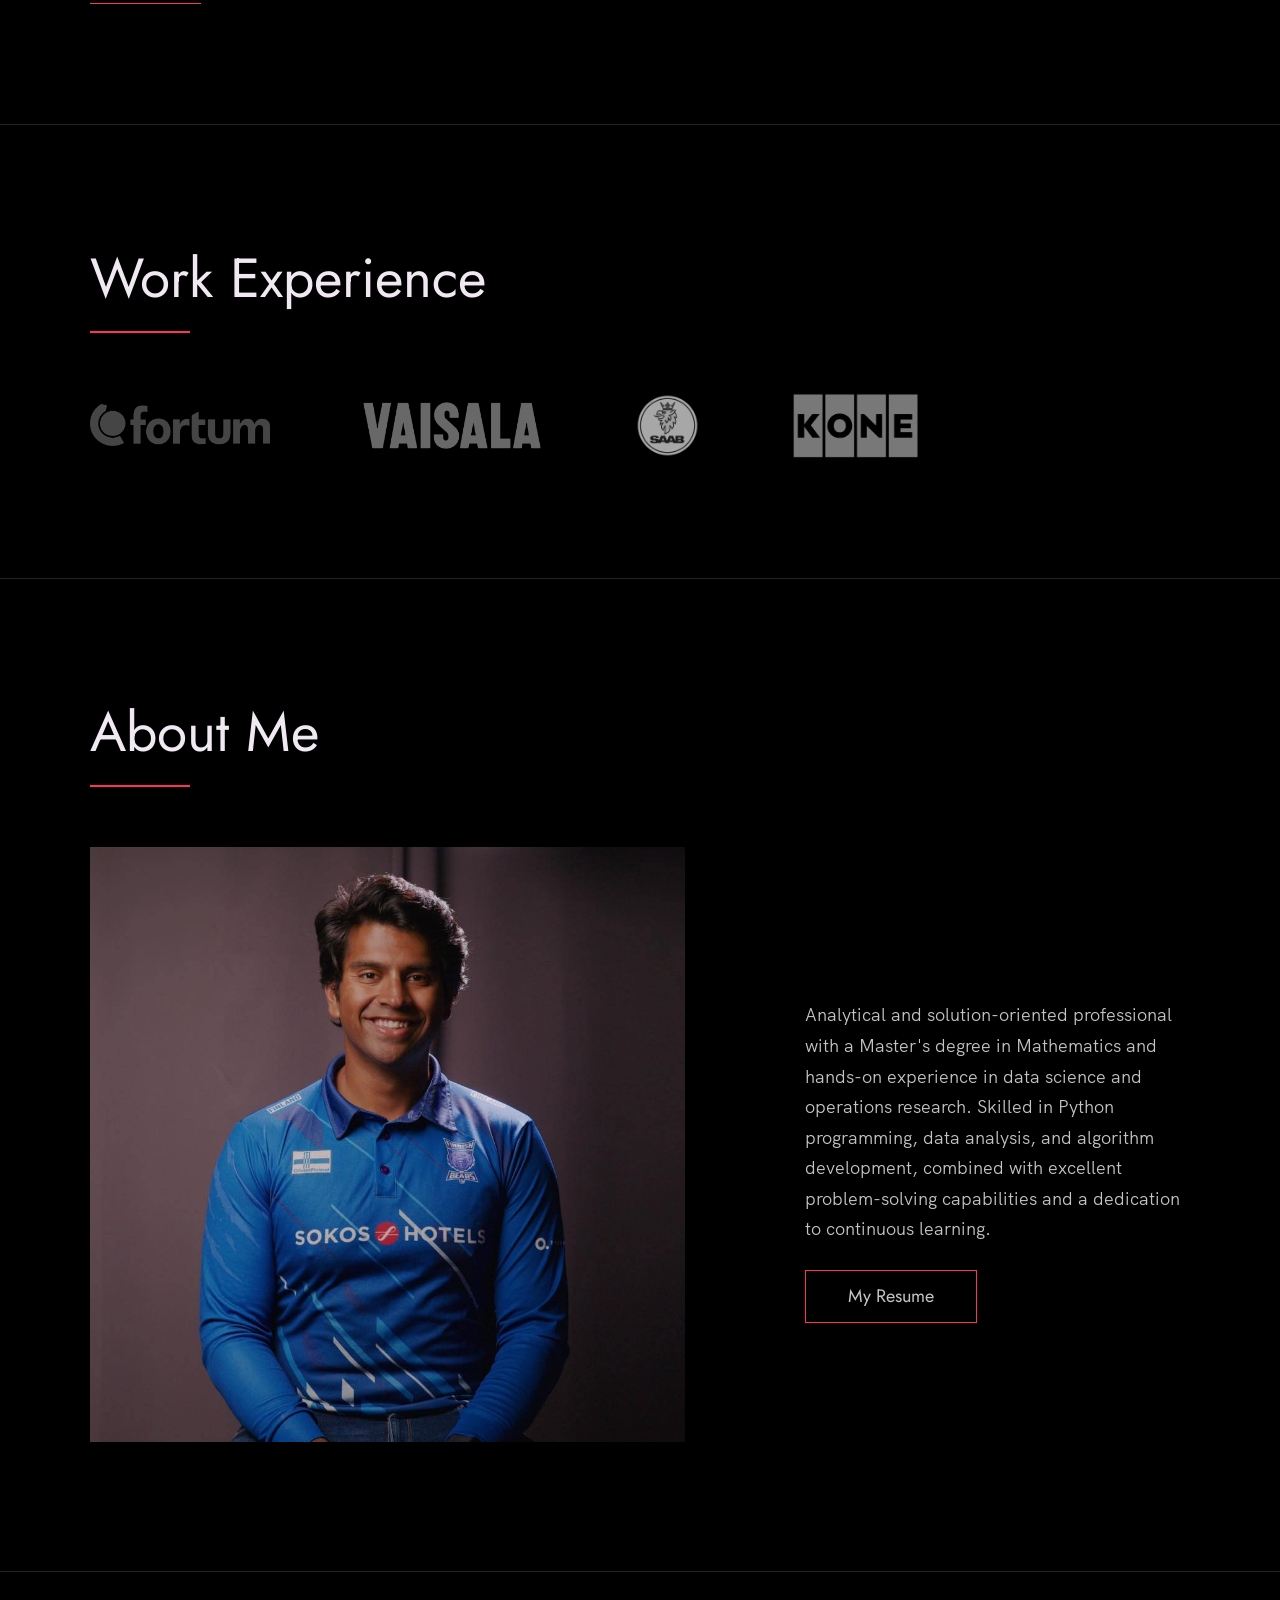
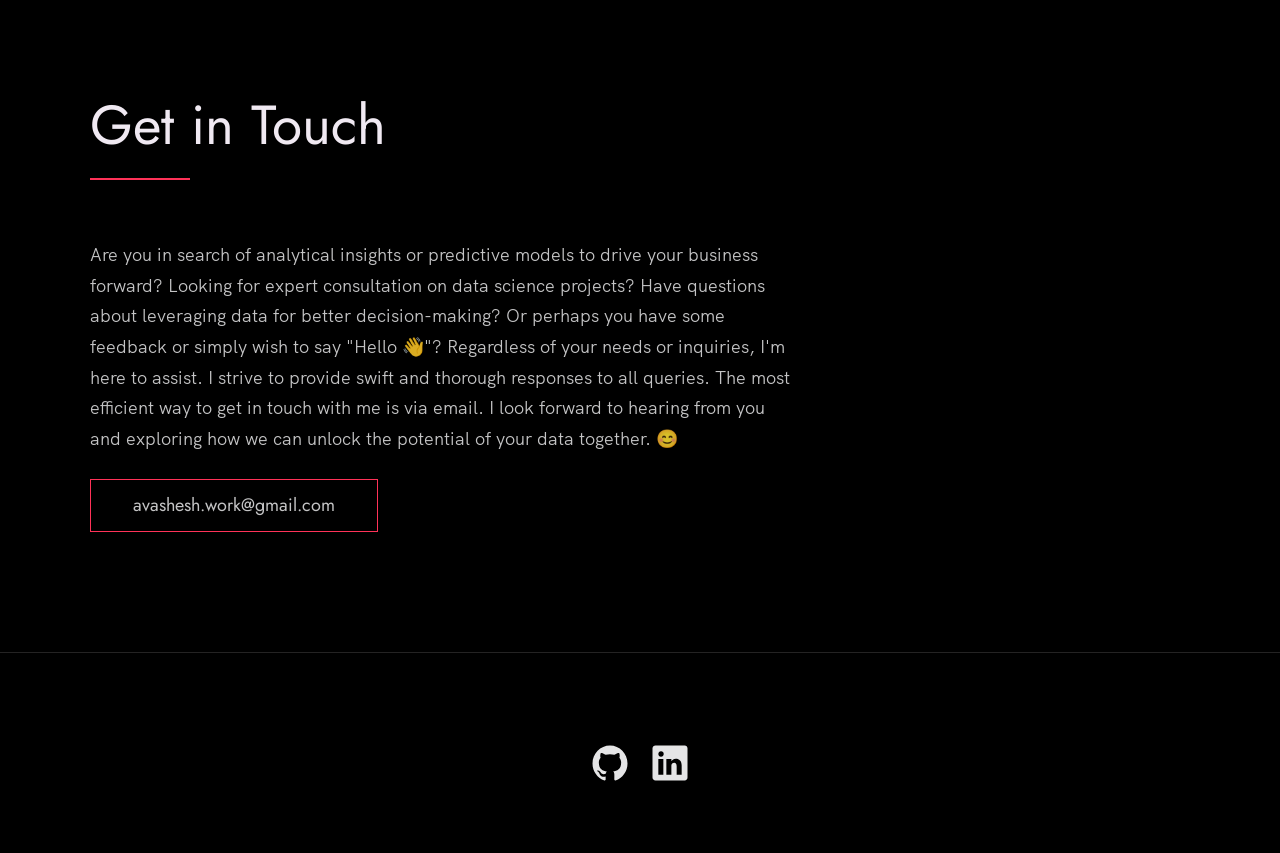
==== commit a4ec8406: "Update index.html" ====
--- a/index.html
+++ b/index.html
@@ -1,14 +1,3 @@
-<!-- 
-  Hello 😊.
-
-  This template is designed and developed by Nisar Hassan Naqvi
-  for anyone to use for free or customize the way they like.
-
-  Github Repo: https://github.com/nisarhassan12/portfolio-template/
-  My Website: https://nisar.dev
-
-  For business & inquires, contact me => syednisarhassan12@gmail.com
--->
 
 <!--
   Follow the instructions written in comments to create your stunning portfolio
@@ -154,6 +143,59 @@
             </div>
             <div class="work__image-box">
               <img src="./images/ProjectMLHeartMortality.png" class="work__image" alt="Project 3" />
+            </div>
+          </div>
+
+          <div class="work__box">
+            <div class="work__text">
+              <h3>Movie Review Sentiment Analysis</h3>
+              <p>
+                The project demonstrates the effectiveness of NLP and machine learning techniques in sentiment analysis of movie reviews.
+              </p>
+              <ul class="work__list">
+                <li>Python</li>
+                <li>Logistic Regression</li>
+                <li>Linear SVM</li>
+                <li>NLP</li>
+              </ul>
+
+              <div class="work__links">
+                <a href="https://github.com/Avashesh07/Projects/tree/main/NLP%20Projects/Sentiment%20Analysis/Movie%20Review%20Analysis" class="link__text">
+                  Visit Site <span>&rarr;</span>
+                </a>
+                <a href="https://github.com/Avashesh07/Projects/tree/main/NLP%20Projects/Sentiment%20Analysis/Movie%20Review%20Analysis">
+                  <img src="./images/github.svg" class="work__code" title="View Source Code" alt="GitHub">
+                </a>
+              </div>
+            </div>
+            <div class="work__image-box">
+              <img src="./images/happysadpython.webp" class="work__image" alt="Project 2" />
+            </div>
+          </div>
+
+          <div class="work__box">
+            <div class="work__text">
+              <h3>Snake Game AI</h3>
+              <p>
+                Used Reinforcement Learning to implement an AI player that gets better at each iteration.
+              </p>
+              <ul class="work__list">
+                <li>Python</li>
+                <li>Pytorch</li>
+                <li>Deep Learning</li>
+              </ul>
+
+              <div class="work__links">
+                <a href="https://github.com/Avashesh07/Projects/tree/main/Reinforcement%20Learning/SnakeGameAI" class="link__text">
+                  Visit Site <span>&rarr;</span>
+                </a>
+                <a href="https://github.com/Avashesh07/Projects/tree/main/Reinforcement%20Learning/SnakeGameAI">
+                  <img src="./images/github.svg" class="work__code" title="View Source Code" alt="GitHub">
+                </a>
+              </div>
+            </div>
+            <div class="work__image-box">
+              <img src="./images/Training In Progress.png" class="work__image" alt="Project 2" />
             </div>
           </div>
         </div>
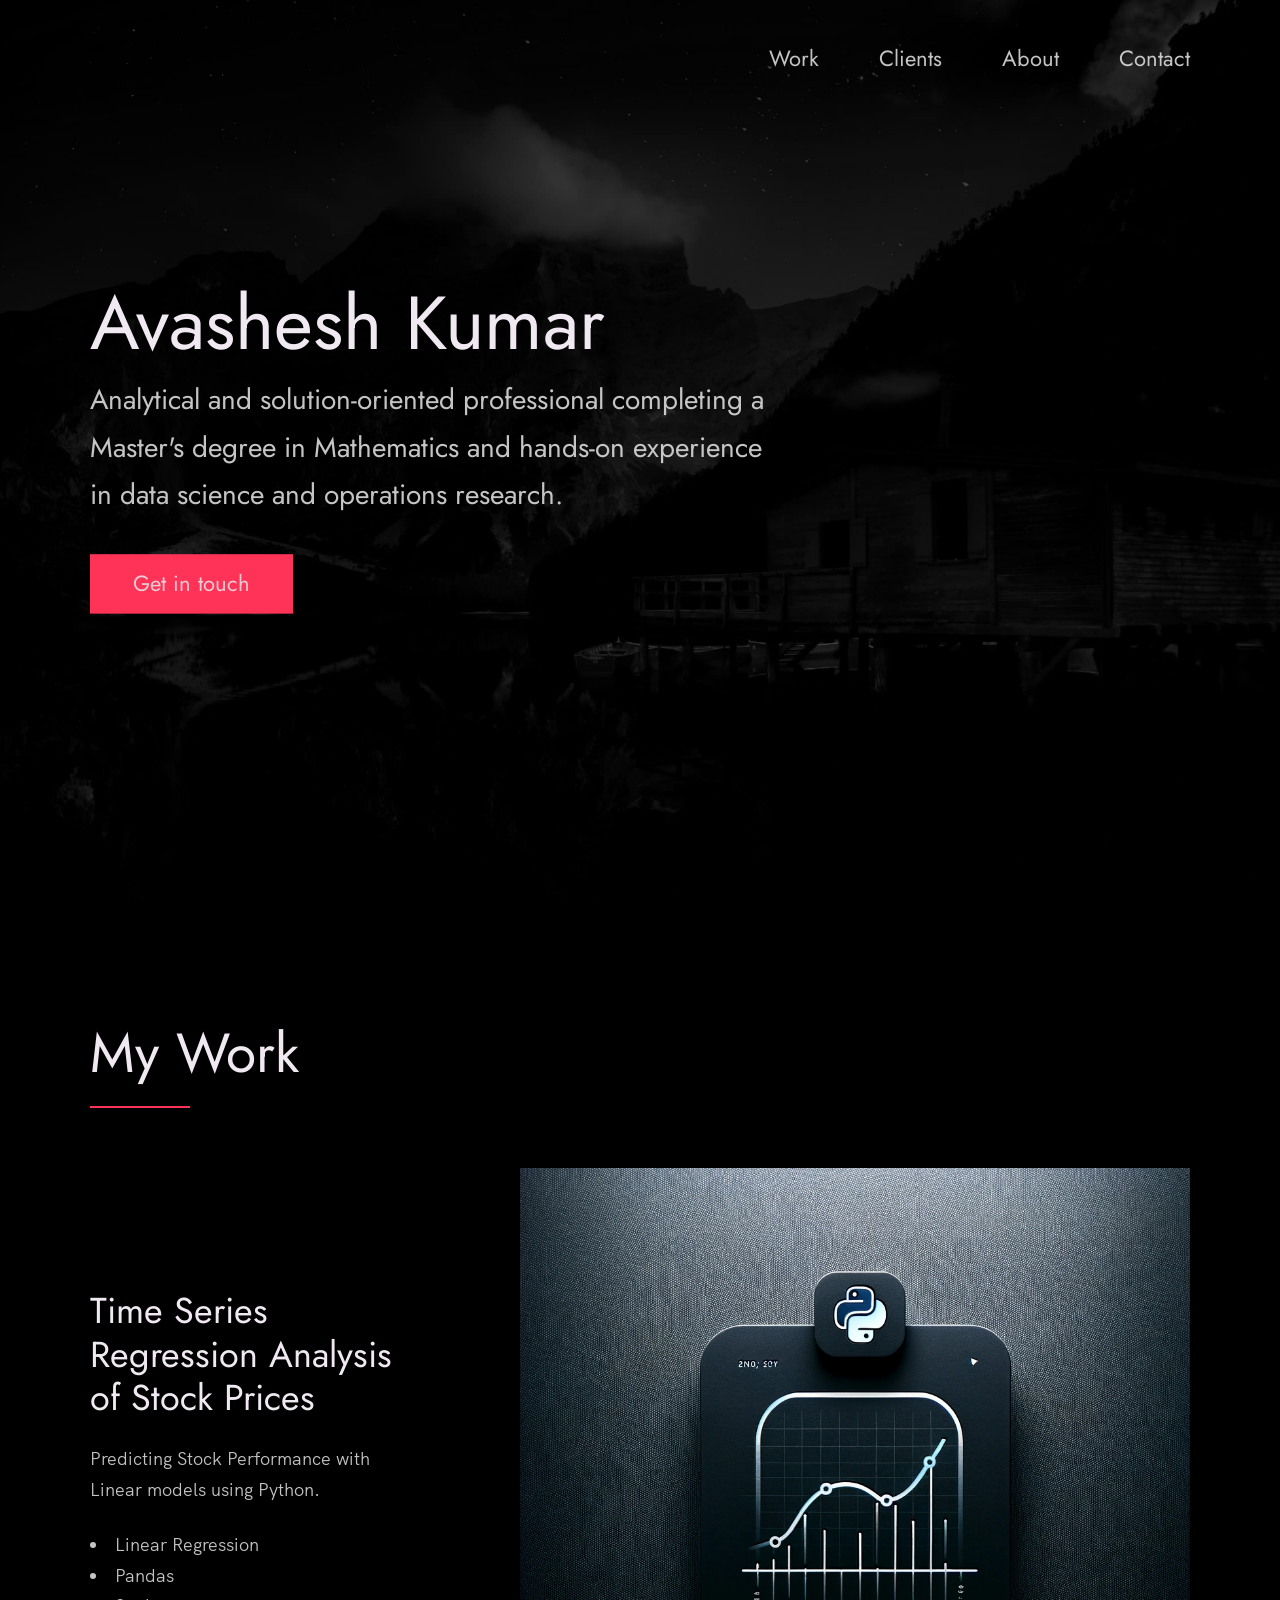
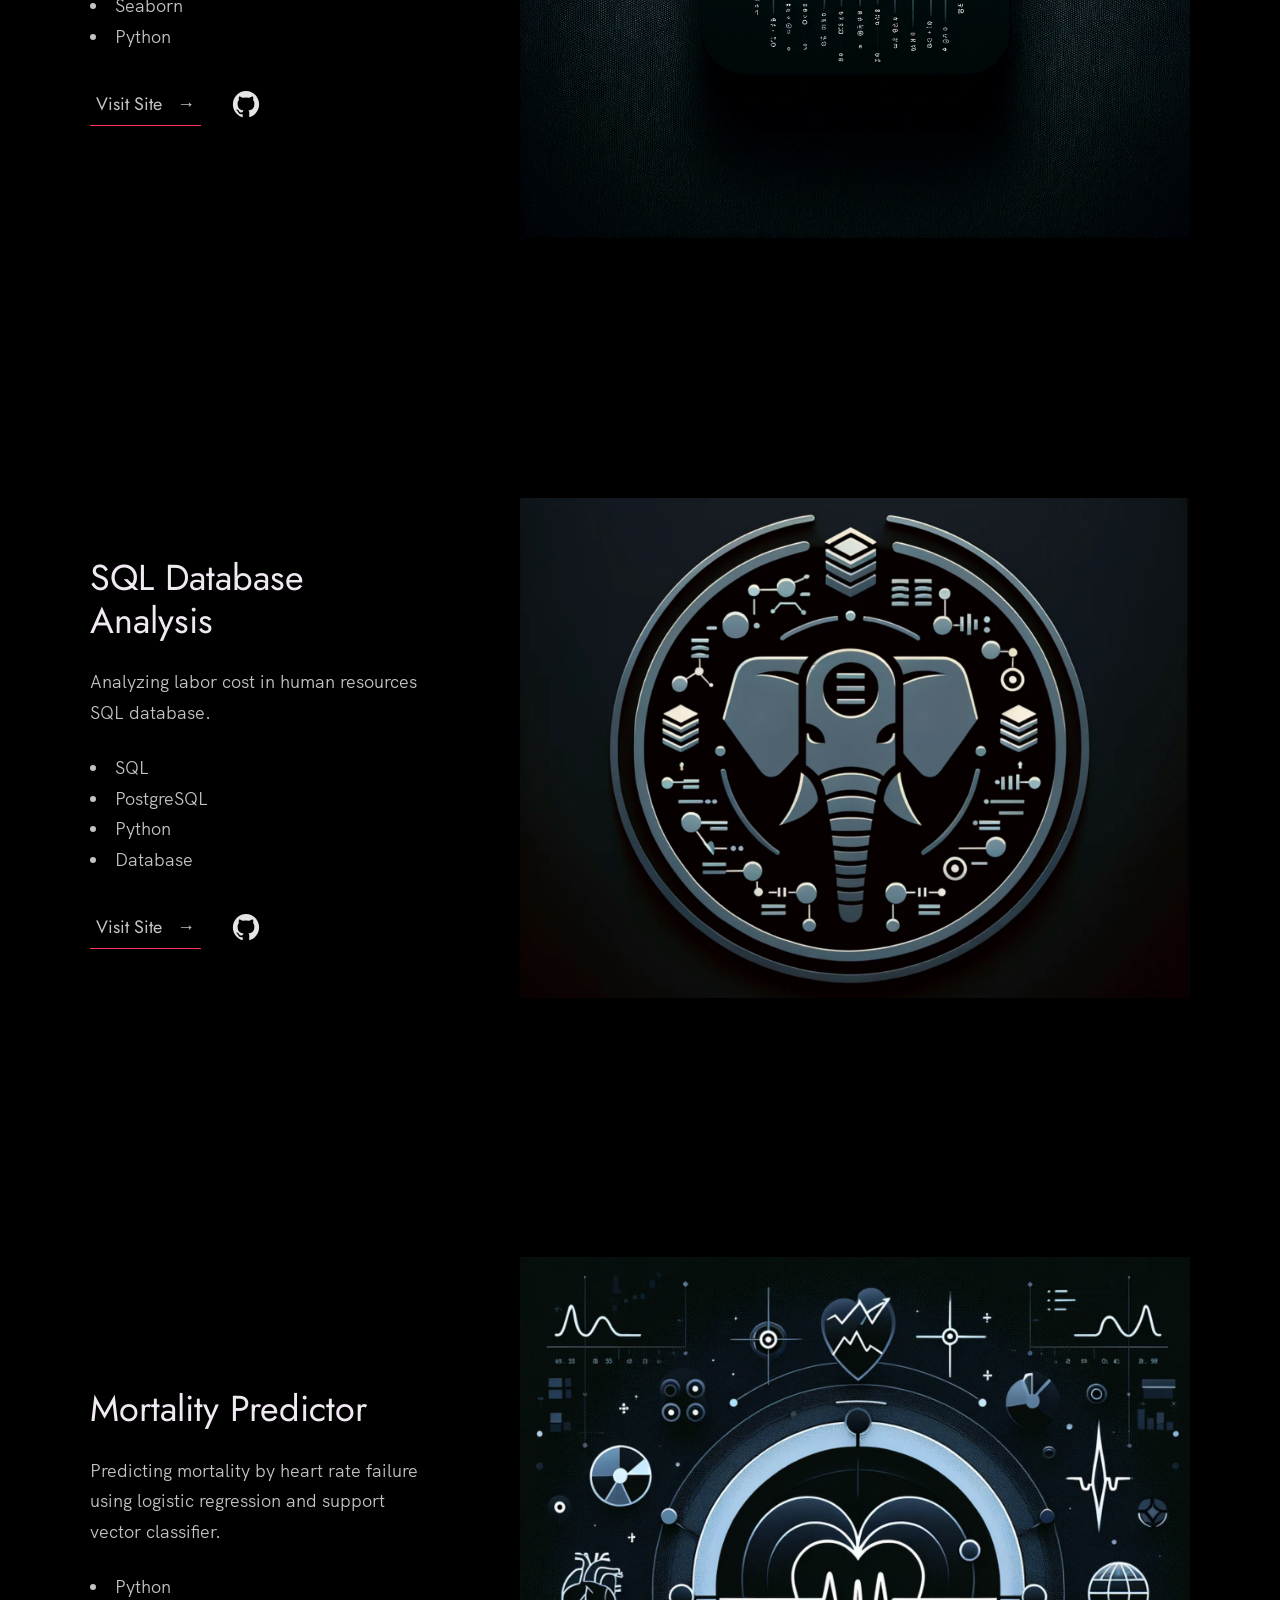
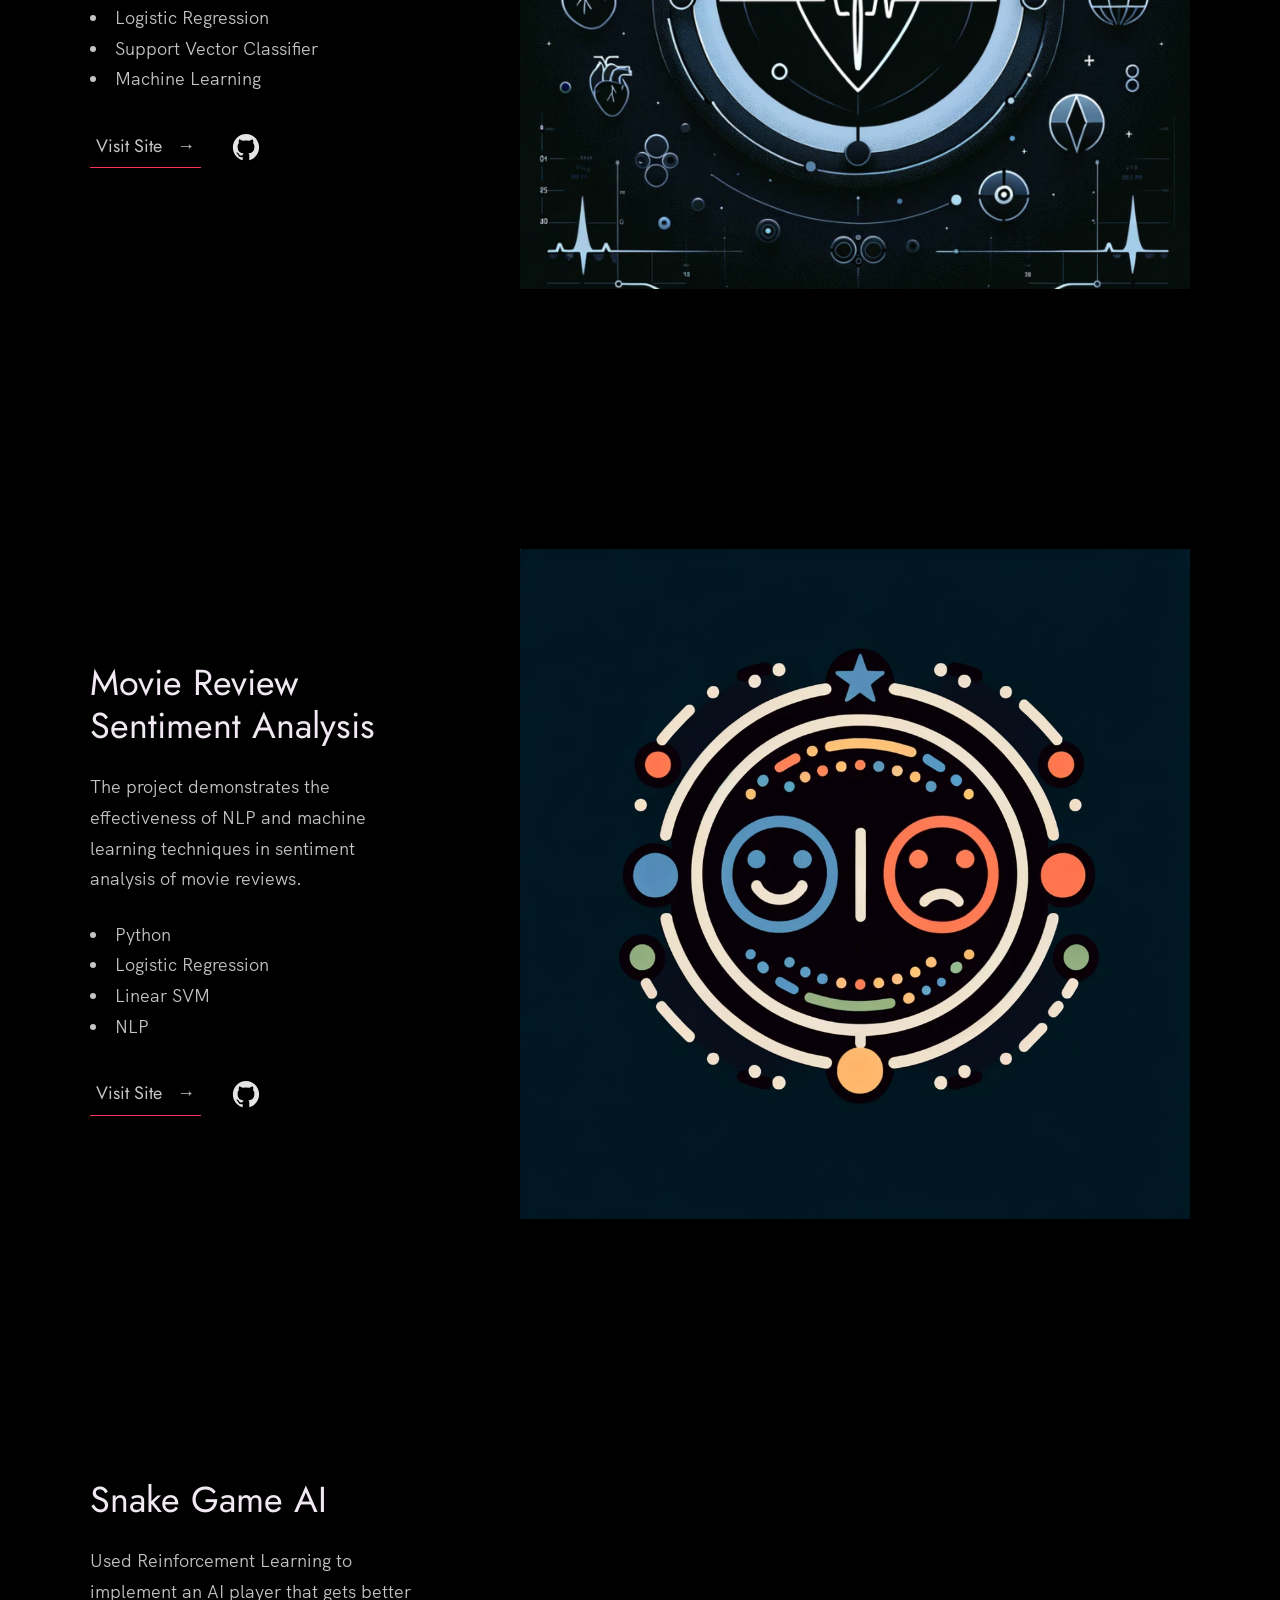
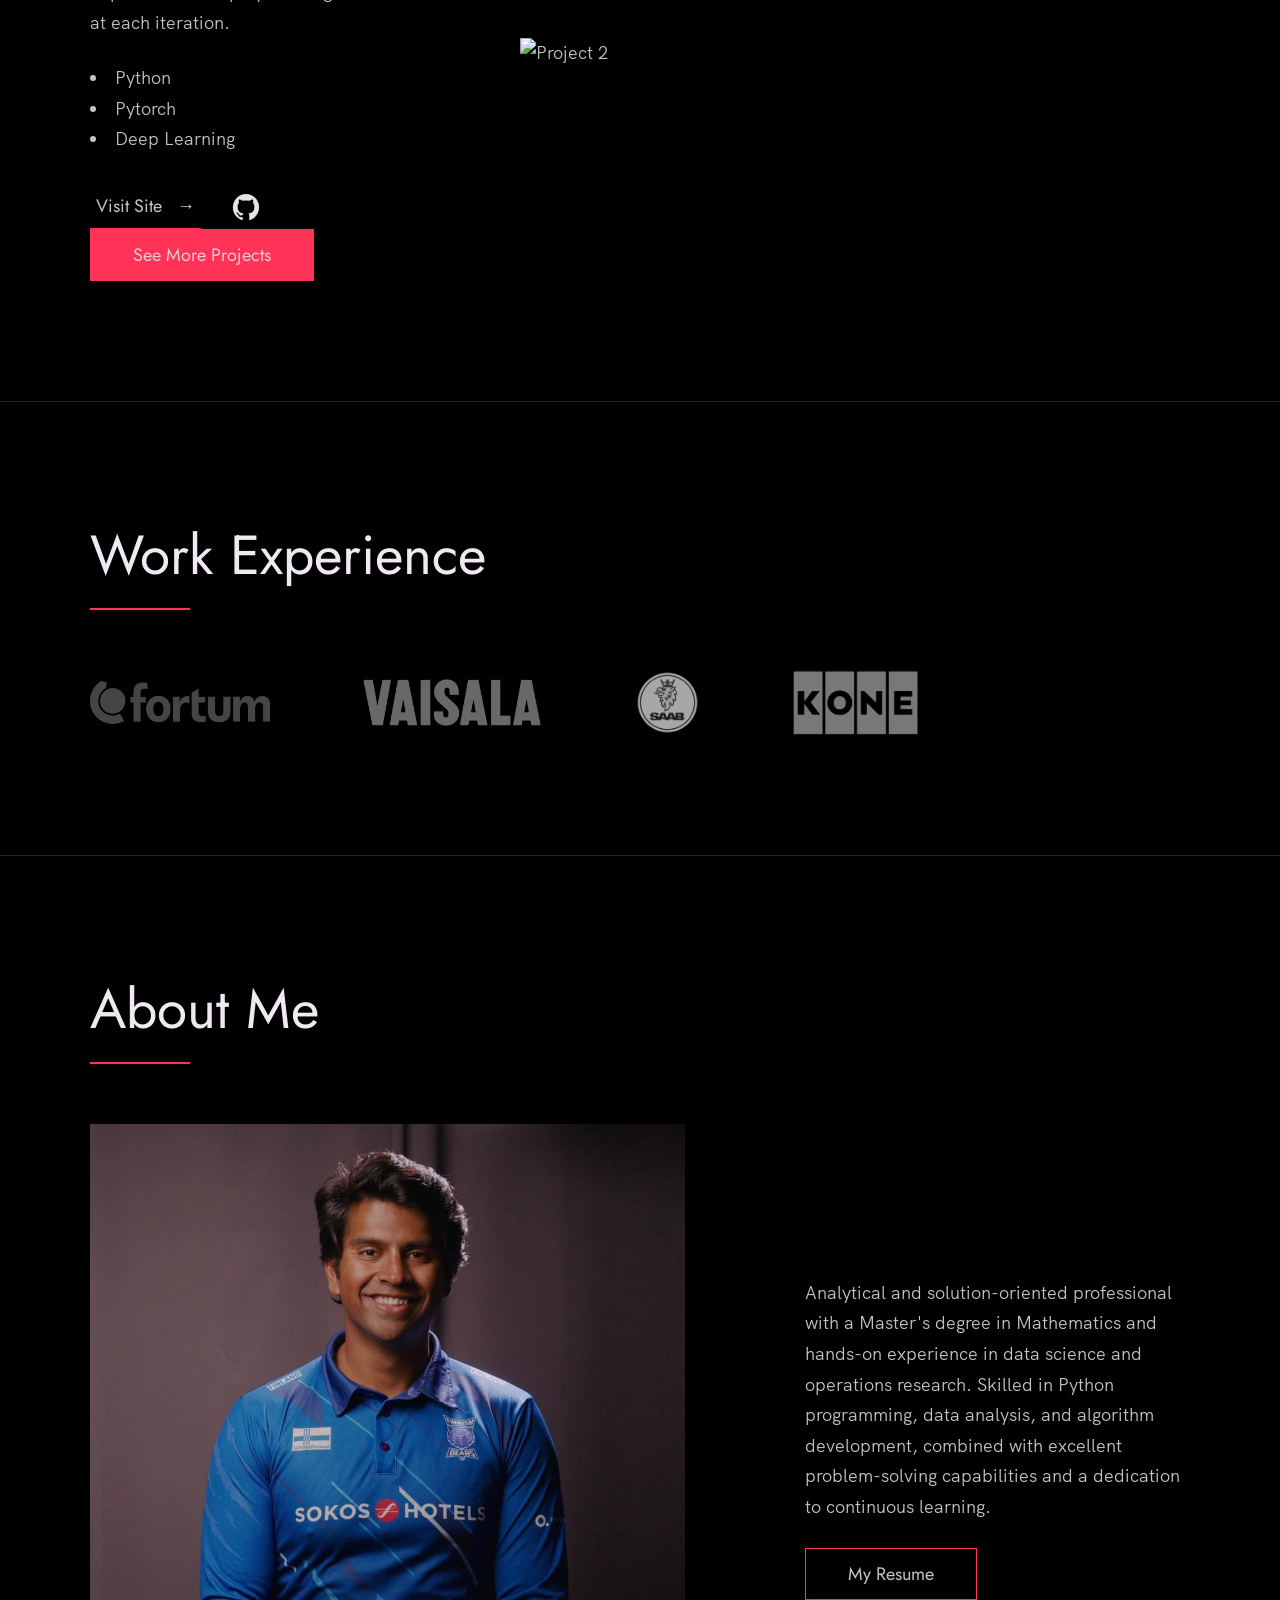
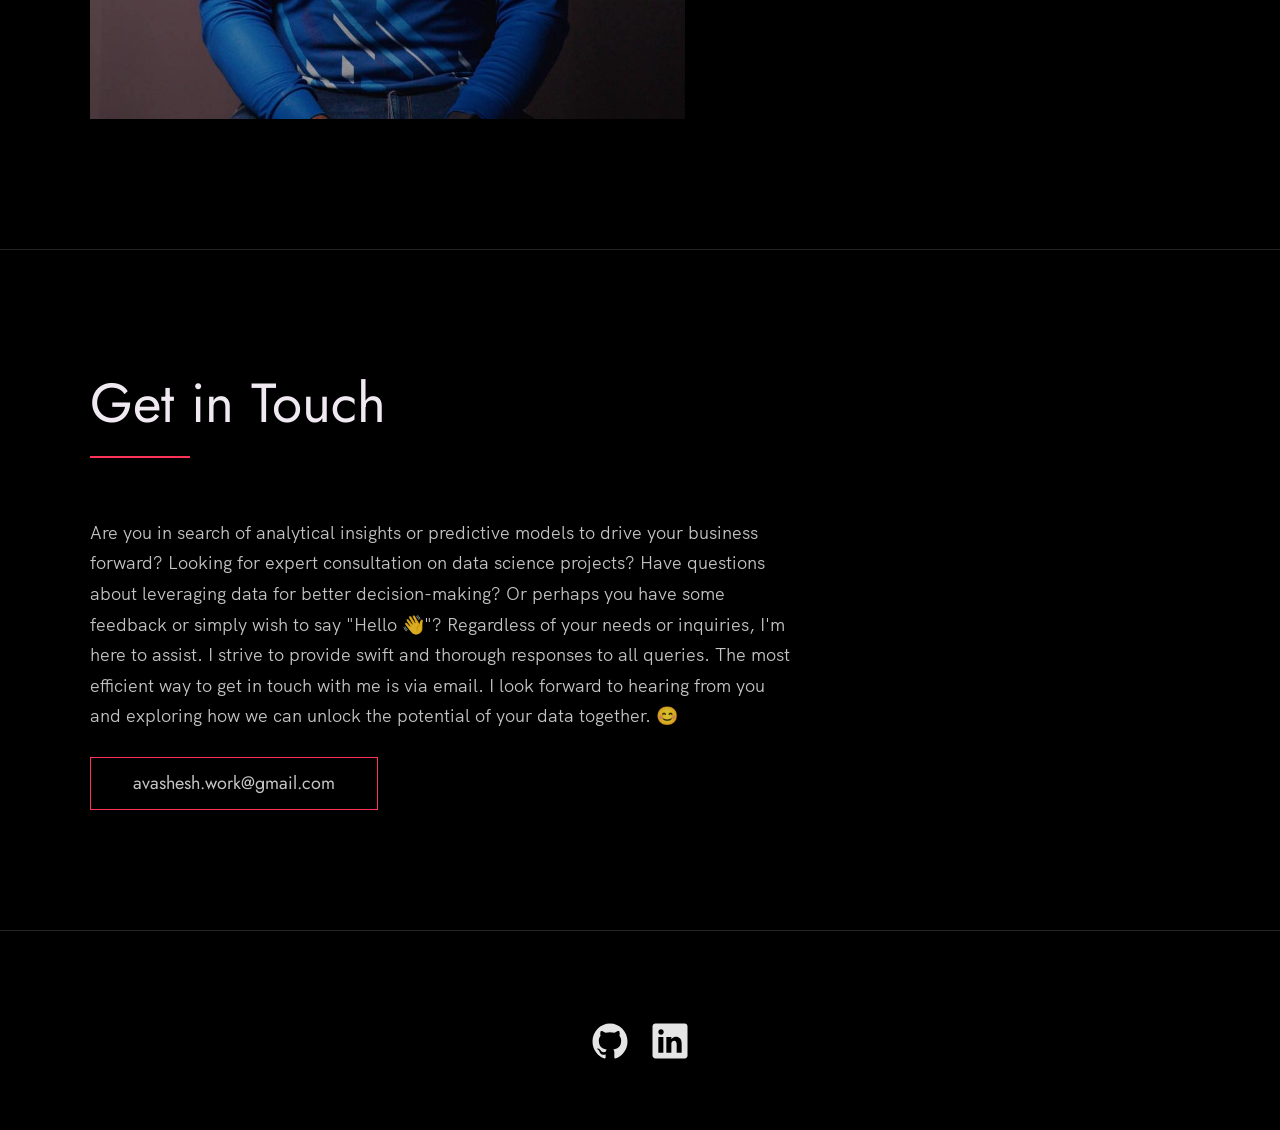
==== commit da071f19: "Update index.html added another page" ====
--- a/index.html
+++ b/index.html
@@ -199,8 +199,12 @@
             </div>
           </div>
         </div>
+        <div class="row">
+          <a href="more_projects.html" class="btn btn--pink">See More Projects</a>
+      </div>
       </div>
     </section>
+    
 
     <!-- ***** Clients ***** -->
 
